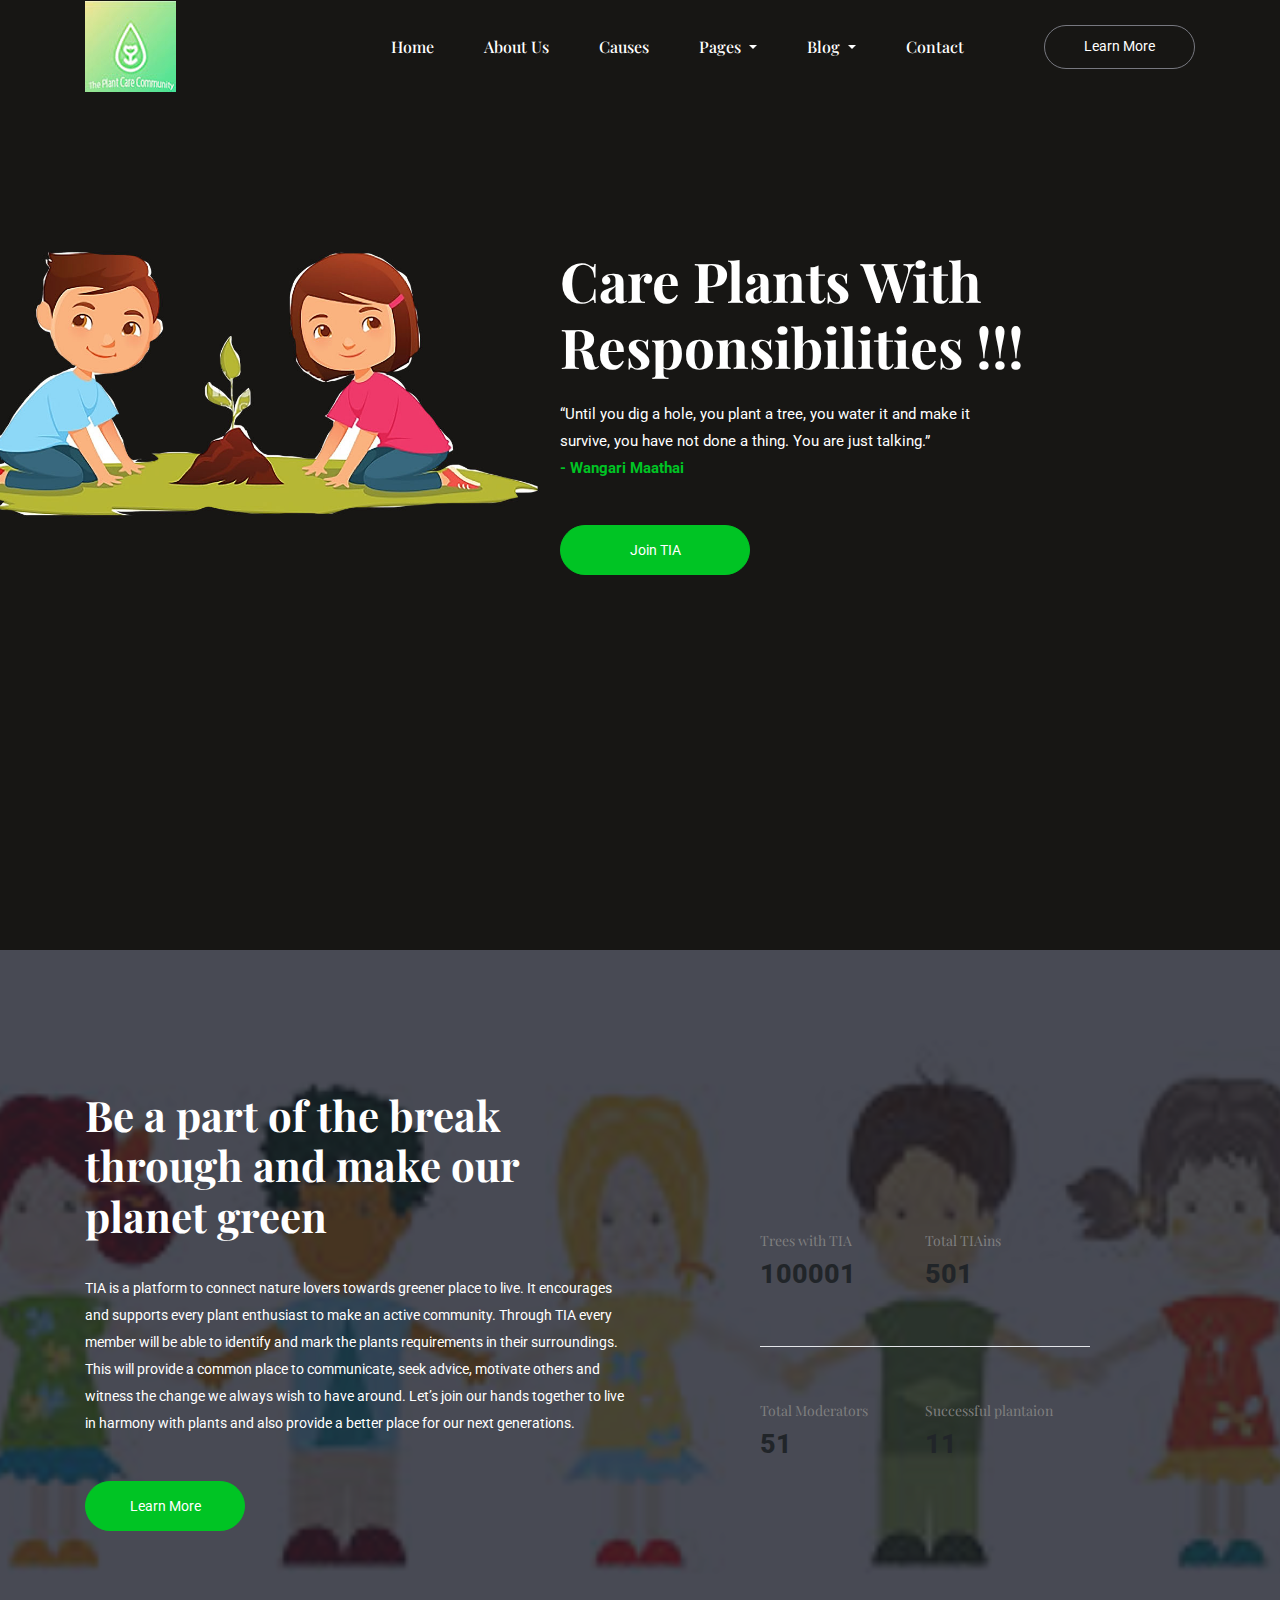
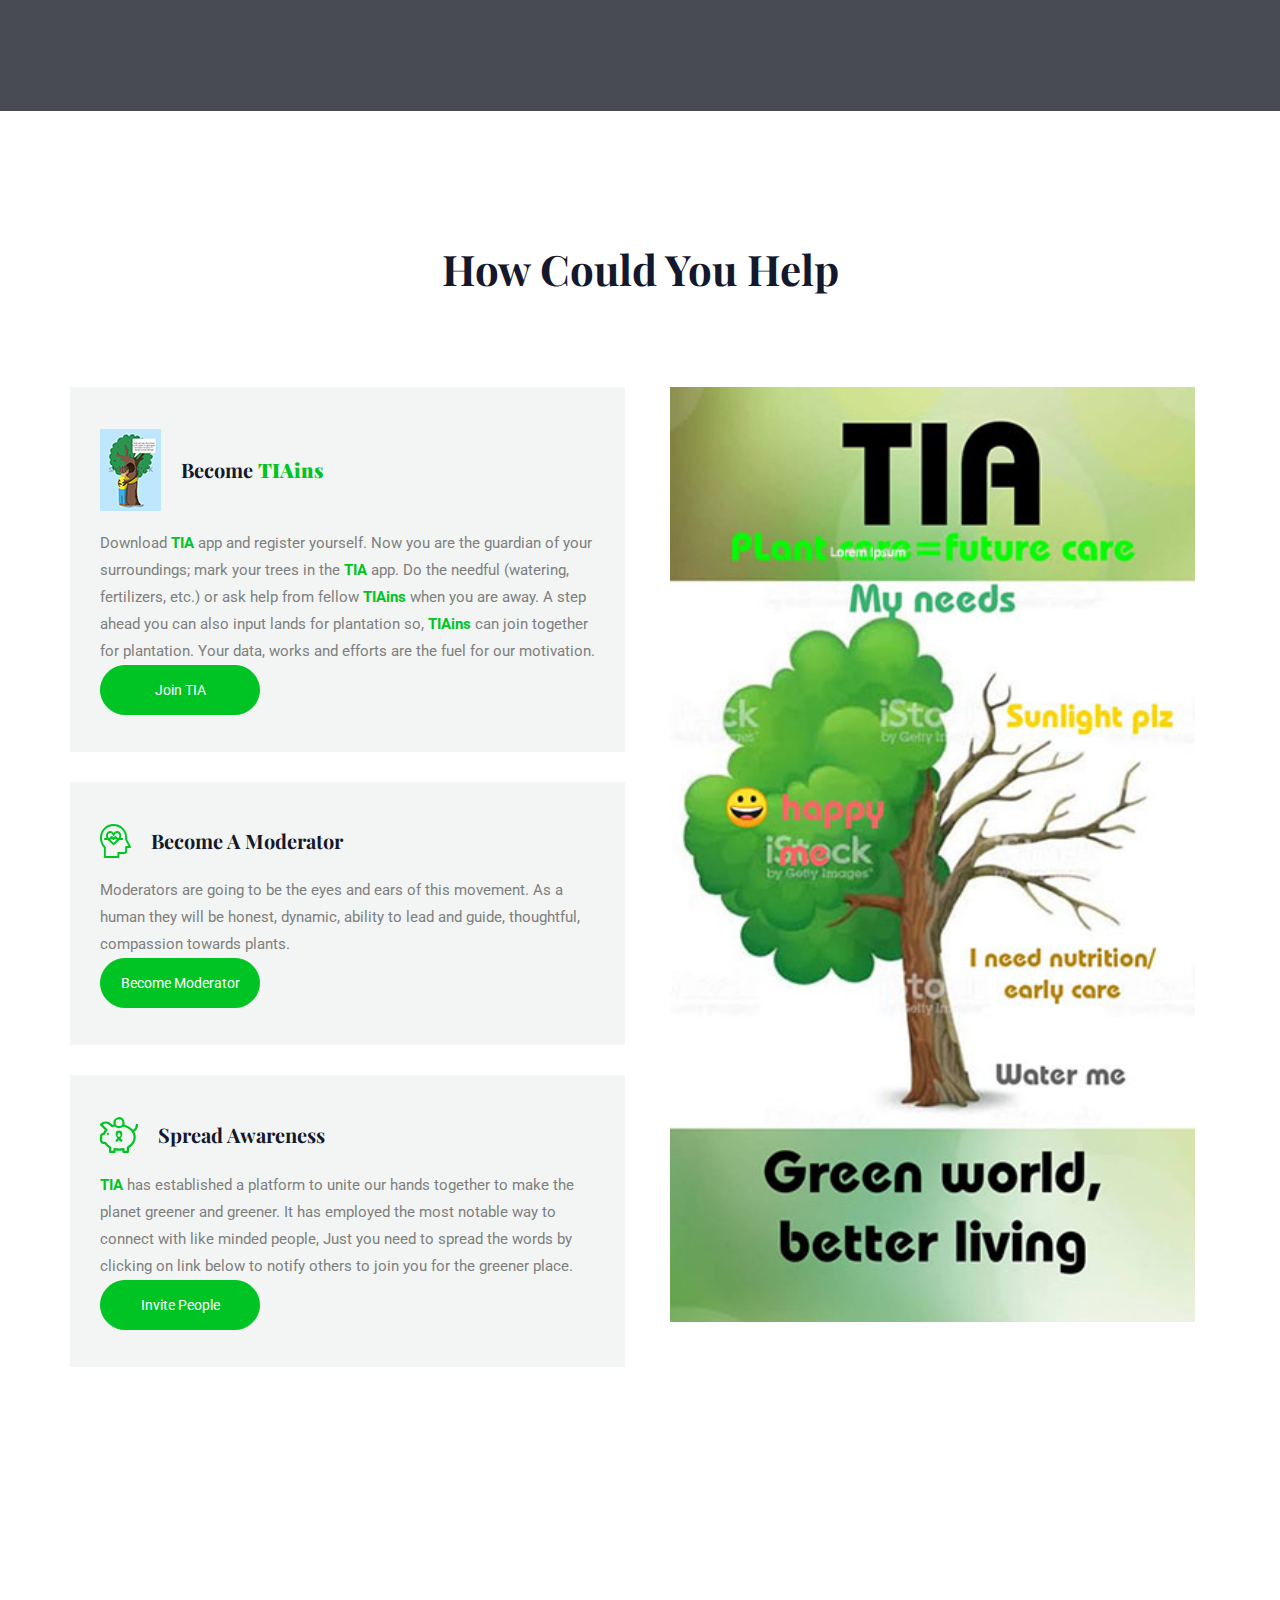
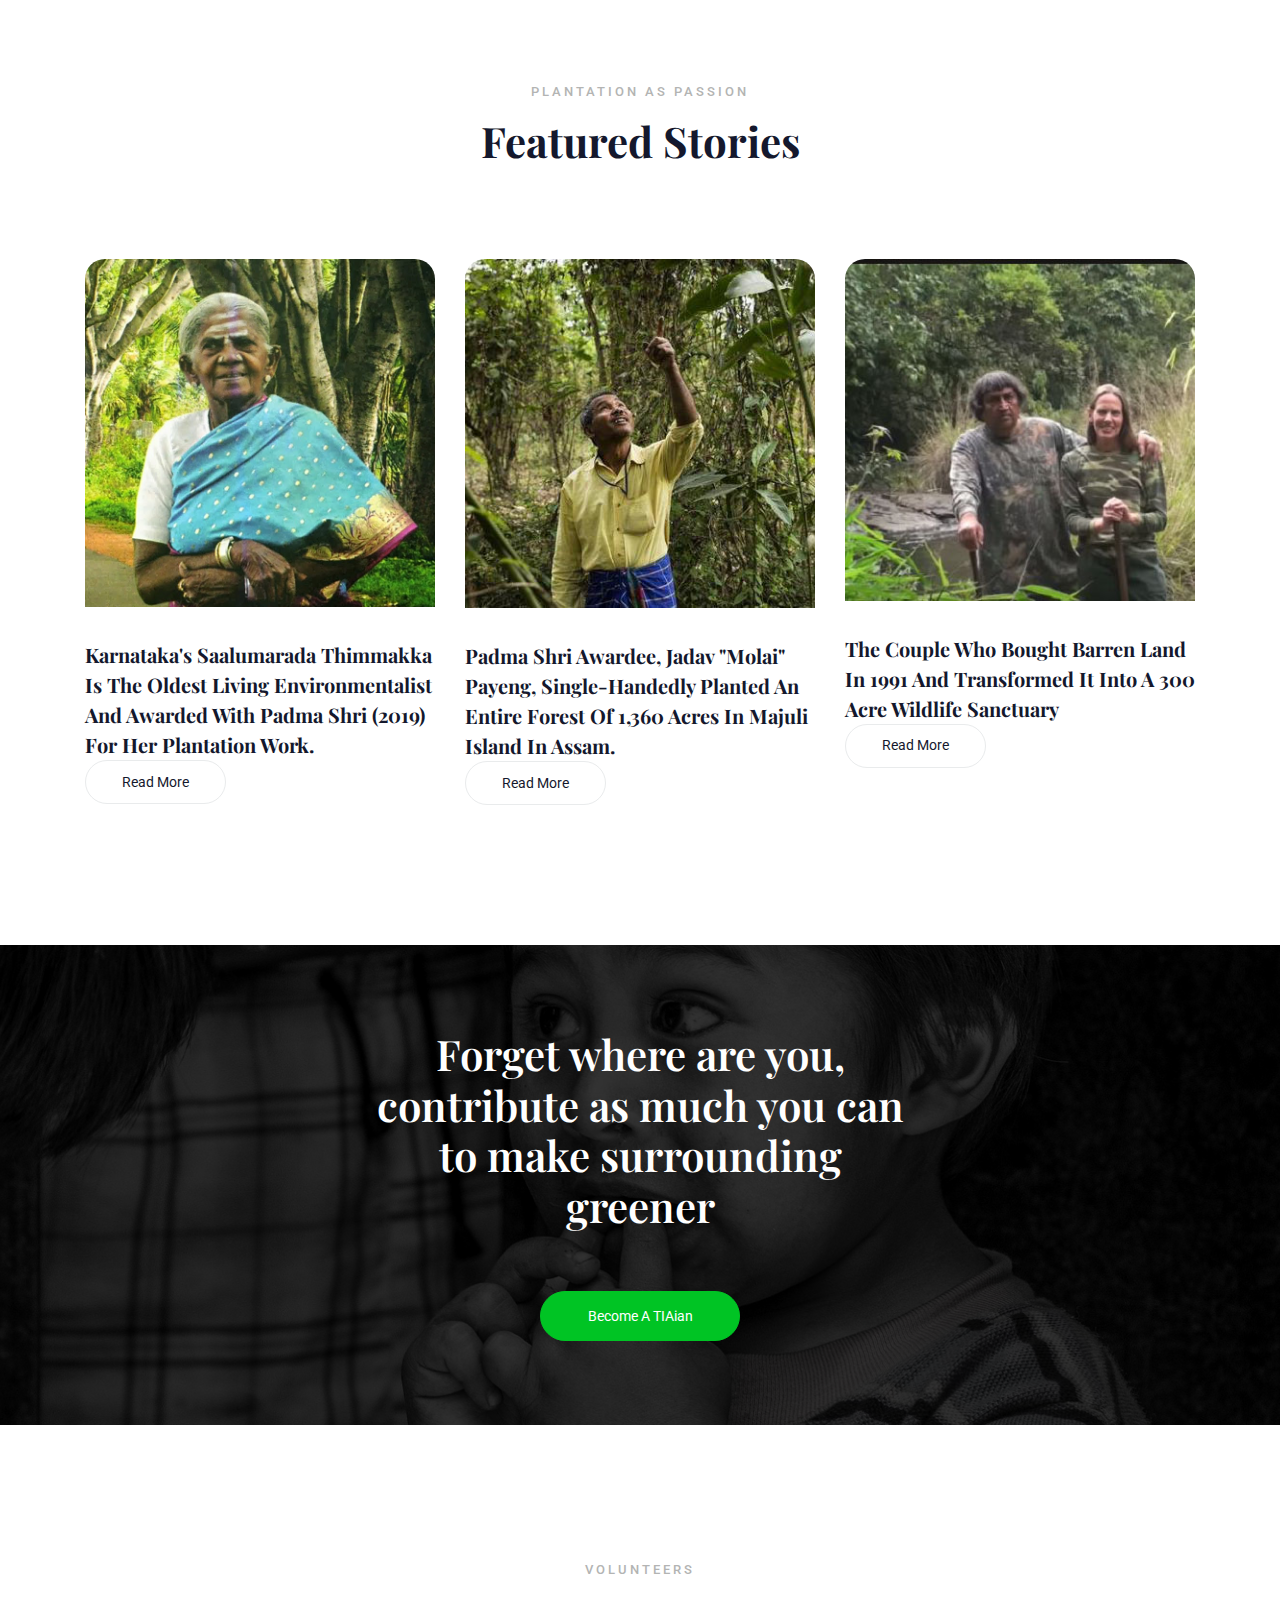
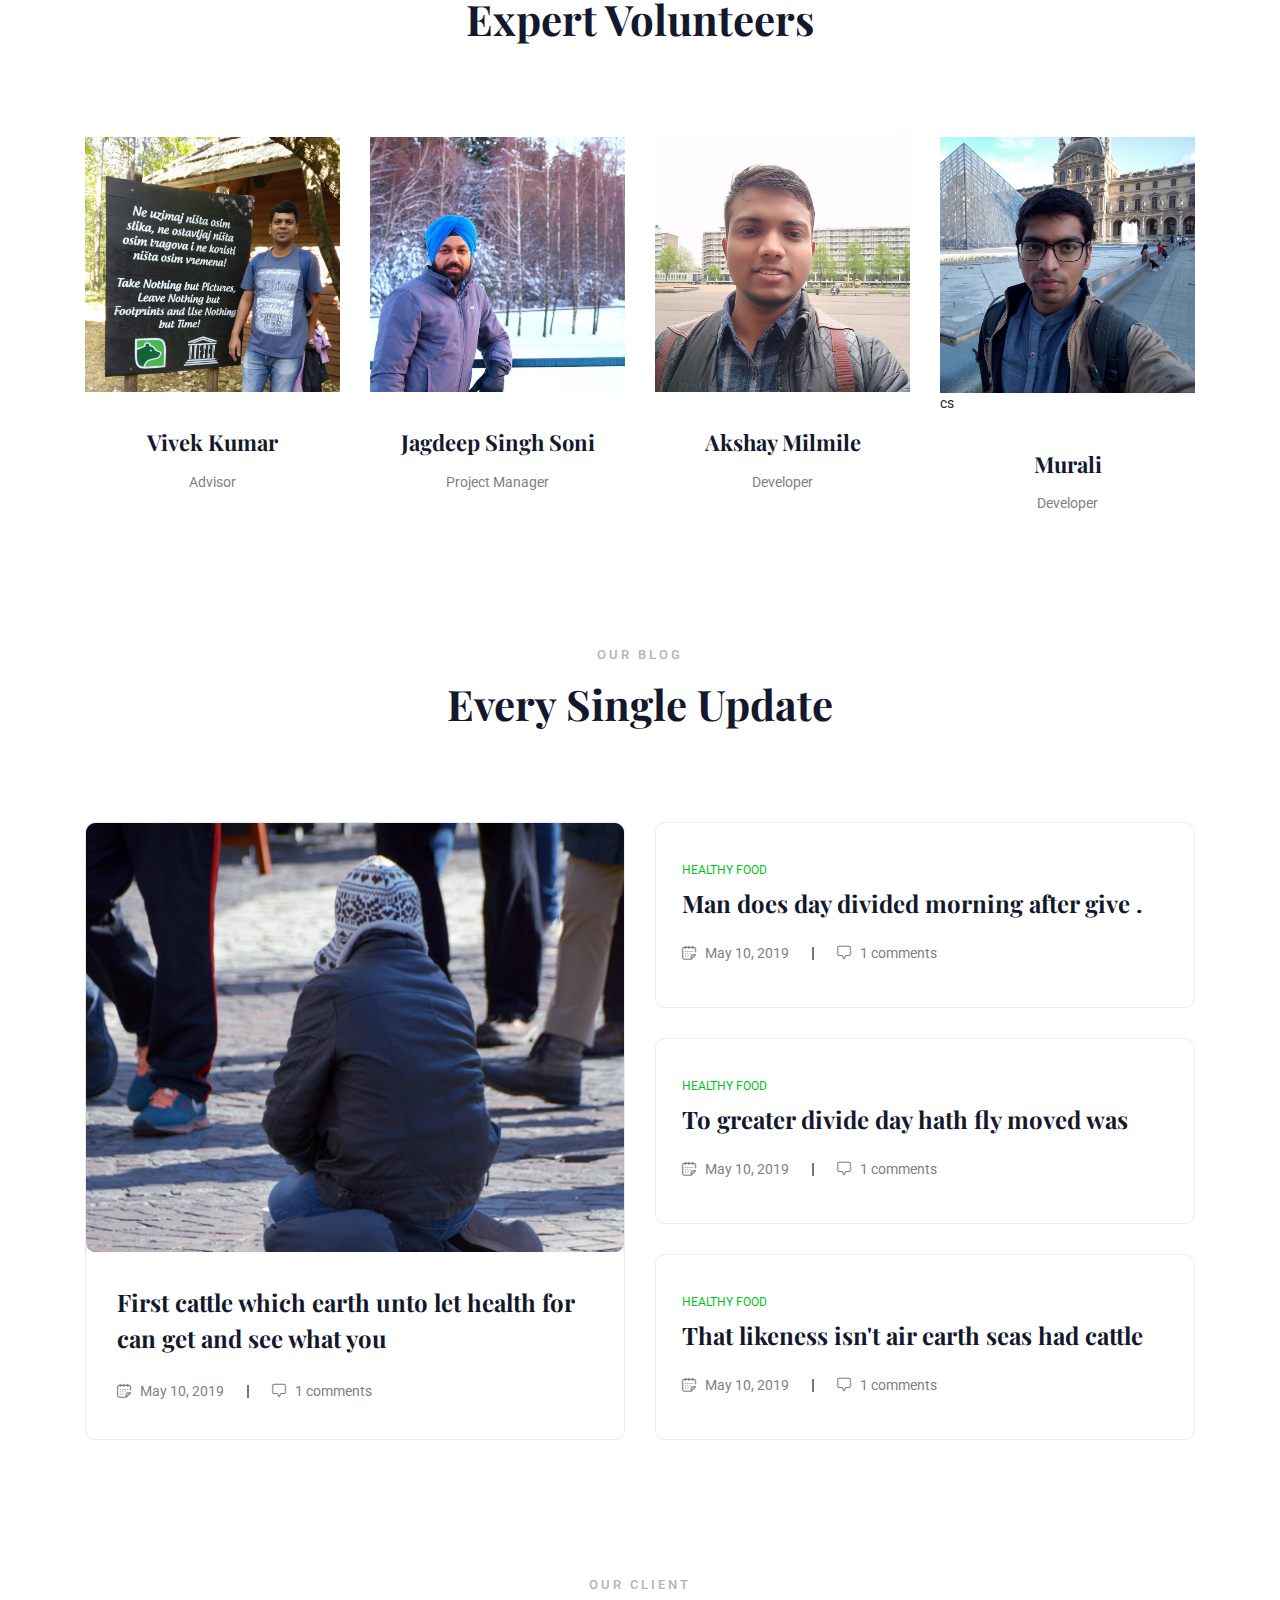
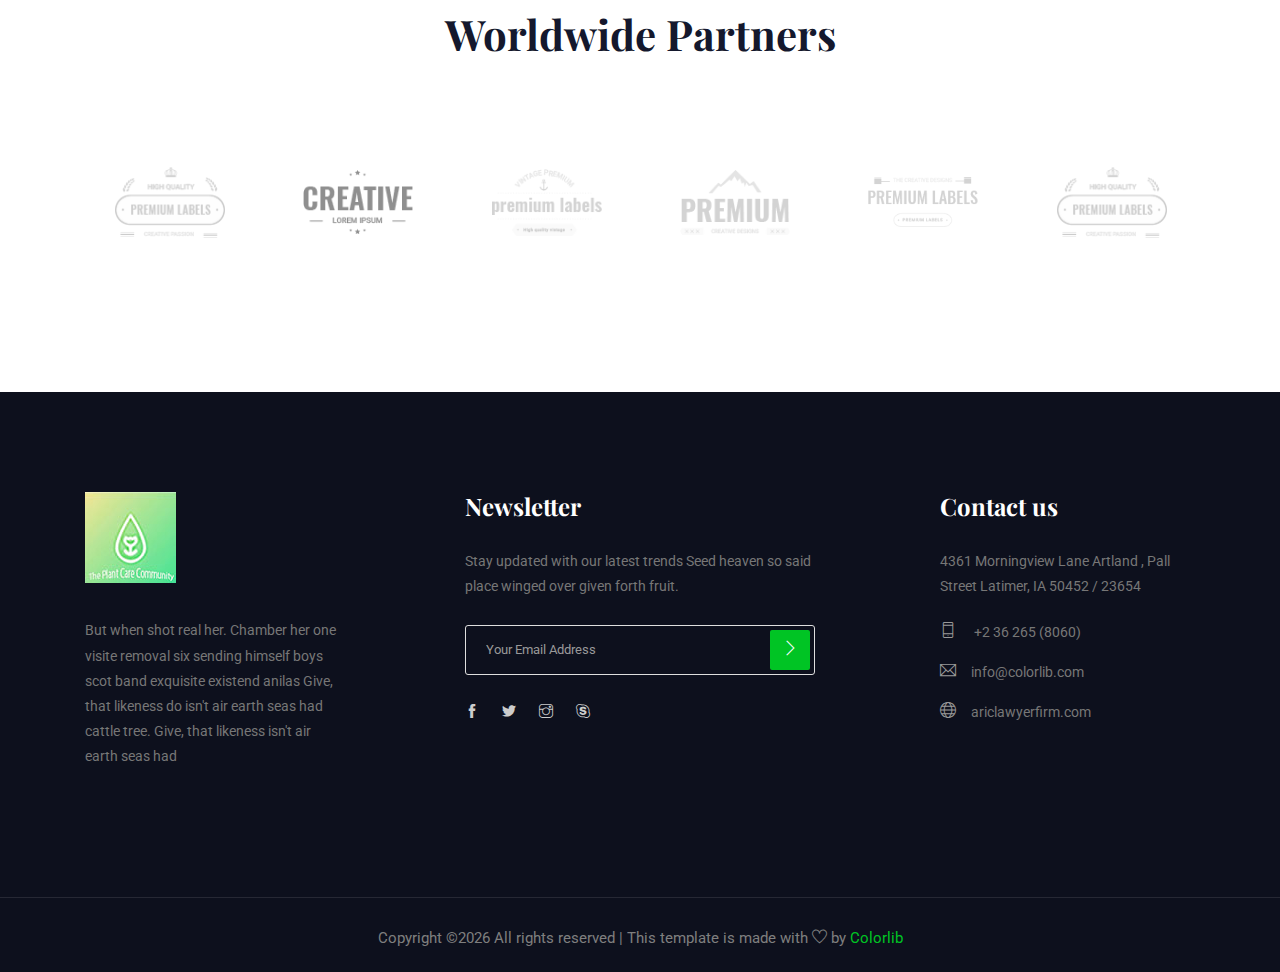
==== index.html @ 3b0b1654 "Varit's lessons :)" ====
<!doctype html>
<html lang="en">

<head>
    <!-- Required meta tags -->
    <meta charset="utf-8">
    <meta name="viewport" content="width=device-width, initial-scale=1, shrink-to-fit=no">
    <title>Plant Care</title>
    <link rel="icon" href="img/favicon.jpg">
    <!-- Bootstrap CSS -->
    <link rel="stylesheet" href="css/bootstrap.min.css">
    <!-- animate CSS -->
    <link rel="stylesheet" href="css/animate.css">
    <!-- owl carousel CSS -->
    <link rel="stylesheet" href="css/owl.carousel.min.css">
    <!-- themify CSS -->
    <link rel="stylesheet" href="css/themify-icons.css">
    <!-- flaticon CSS -->
    <link rel="stylesheet" href="css/flaticon.css">
    <!-- magnific popup CSS -->
    <link rel="stylesheet" href="css/magnific-popup.css">
    <!-- nice select CSS -->
    <link rel="stylesheet" href="css/nice-select.css">
    <!-- swiper CSS -->
    <link rel="stylesheet" href="css/slick.css">
    <!-- style CSS -->
    <link rel="stylesheet" href="css/style.css">
</head>

<body>
    <!--::header part start::-->
    <header class="main_menu home_menu">
        <div class="container">
            <div class="row align-items-center">
                <div class="col-lg-12">
                    <nav class="navbar navbar-expand-lg navbar-light">
                        <a class="navbar-brand" href="index.html"> <img src="img/logo.jpg" alt="logo"> </a>
                        <button class="navbar-toggler" type="button" data-toggle="collapse"
                            data-target="#navbarSupportedContent" aria-controls="navbarSupportedContent"
                            aria-expanded="false" aria-label="Toggle navigation">
                            <span class="ti-menu"></span>
                        </button>

                        <div class="collapse navbar-collapse main-menu-item justify-content-end"
                            id="navbarSupportedContent">
                            <ul class="navbar-nav align-items-center">
                                <li class="nav-item">
                                    <a class="nav-link" href="index.html">Home</a>
                                </li>
                                <li class="nav-item">
                                    <a class="nav-link" href="about.html">About Us</a>
                                </li>
                                <li class="nav-item">
                                    <a class="nav-link" href="causes.html">Causes</a>
                                </li>

                                <li class="nav-item dropdown">
                                    <a class="nav-link dropdown-toggle" href="blog.html" id="navbarDropdown"
                                        role="button" data-toggle="dropdown" aria-haspopup="true" aria-expanded="false">
                                        Pages
                                    </a>
                                    <div class="dropdown-menu" aria-labelledby="navbarDropdown">
                                        <a class="dropdown-item" href="team.html">team</a>
                                        <a class="dropdown-item" href="archana.html">Archana</a>
                                        <a class="dropdown-item" href="getinvolved.html">Get Involved</a>
                                    </div>
                                </li>
                                <li class="nav-item dropdown">
                                    <a class="nav-link dropdown-toggle" href="blog.html" id="navbarDropdown_1"
                                        role="button" data-toggle="dropdown" aria-haspopup="true" aria-expanded="false">
                                        blog
                                    </a>
                                    <div class="dropdown-menu" aria-labelledby="navbarDropdown_1">
                                        <a class="dropdown-item" href="blog.html">blog</a>
                                        <a class="dropdown-item" href="single-blog.html">Single blog</a>
                                    </div>
                                </li>

                                <li class="nav-item">
                                    <a class="nav-link" href="contact.html">Contact</a>
                                </li>
                                <li class="d-none d-lg-block">
                                    <a class="btn_1" href="#">learn more</a>
                                </li>
                            </ul>
                        </div>
                    </nav>
                </div>
            </div>
        </div>
    </header>
    <!-- Header part end-->

    <!-- banner part start-->
    <section class="banner_part">
        <div class="container">
            <div class="row align-items-center">
                <div class="col-lg-6 offset-lg-5">
                    <div class="banner_text">
                        <div class="banner_text_iner">
                            <h1>Care plants with responsibilities !!!</h1>
            
                <p>“Until you dig a hole, you plant a tree, 
                    you water it and make it survive, 
                    you have not done a thing. You are just talking.”
                        <p><b>- Wangari Maathai</b></p>
                          </p>
            <a href="#" class="btn_2">Join TIA</a>
                        </div>
                    </div>
    
                       
                    </div>
                </div>
            </div>
            <!-- <div class="row justify-content-center">
                <div class="col-lg-5 col-sm-6">
                    <div class="single_feature">
                        <div class="single_feature_part">
                            <div class=" d-flex align-items-center">
                                <img src="img/icon/feature_1.png" alt="">
                                <h4>Use TIA App</h4>
                            </div>
                            <p>Our his abundantly subdue she'd night own of two two his deasons face you place can upon
                                letter.</p>                
                            </div>
            </div> -->
        </div>
    </section>
    <!-- banner part end-->

    <!-- top_service part start-->
    <section class="be_part">
            <div class="container">
                <div class="row justify-content-between align-items-center">
                    <div class="col-lg-6">
                        <div class="be_part_text">
                            <h2>Be a part of the break
                                through and make our planet green</h2>
                            <p>TIA is a platform to connect nature lovers towards 
                                greener place to live. It encourages and supports 
                                every plant enthusiast to make an active community. 
                                Through TIA every member will be able to identify 
                                and mark the plants requirements in their surroundings. 
                                This will provide a common place to communicate, seek 
                                advice, motivate others and witness the change we always 
                                wish to have around. Let’s join our hands together to live 
                                in harmony with plants and also provide a better place for 
                                our next generations. 
                                </p>
                            <a href="#" class="btn_2">learn more</a>
                        </div>
                    </div>
                    <div class="col-lg-6 justify-content-center">
                        <!-- counter part start-->
                        <section class="counter">
                                <div class="container justify-content-center">
                                    <div class="row">
                                        <div class="col-lg-8 offset-lg-2">
                                            <div class="single_counter d-flex">
                                                <!-- <img src="img/icon/feature_1.png" alt=""> -->
                                                <div class="single_counter_text">
                                                    <p>Trees with TIA</p>
                                                    <span class="count">100001</span>
                                                </div>
                                            </div>
                                            <div class="single_counter d-flex">
                                                <!-- <img src="img/icon/feature_2.png" alt=""> -->
                                                <div class="single_counter_text">
                                                    <p>Total TIAins</p>
                                                    <span class="count">501</span>
                                                </div>
                                            </div>
                                            <div class="single_counter d-flex">
                                                <!-- <img src="img/icon/feature_3.png" alt=""> -->
                                                <div class="single_counter_text">
                                                    <p>Total Moderators</p>
                                                    <span class="count">51</span>
                                                </div>
                                            </div>
                                            <div class="single_counter d-flex">
                                                <!-- <img src="img/icon/feature_4.png" alt=""> -->
                                                <div class="single_counter_text">
                                                    <p>Successful plantaion</p>
                                                    <span class="count">11</span>
                                                </div>
                                            </div>
                                        </div>
                                    </div>
                                </div>
                            </section>
                            <!-- counter part end-->
                    </div>
                </div>
            </div>
            
        </section>
        <!-- top_service part end-->


    <!-- feature_part start-->
    <section class="feature_part">
        <div class="container">
            <div class="row justify-content-center">
                <div class="col-xl-8">
                    <div class="section_tittle text-center">
                        <h2>How Could You Help </h2>
                    </div>
                </div>
            </div>
            <!-- <div class="row justify-content-center">
                <div class="col-lg-5 col-sm-6">
                    <div class="single_feature">
                        <div class="single_feature_part">
                            <div class=" d-flex align-items-center">
                                <img src="img/icon/feature_2.png" alt="">
                                <h4>Become <b>TIAins</b></h4>
                            </div>
                            <p>Download <b>TIA</b> app and register yourself. Now you are the 
                                guardian of your surroundings; mark your trees in the <b>TIA</b> app. 
                                Do the needful (watering, fertilizers, etc.) or ask help from 
                                fellow <b>TIAins</b> when you are away. A step ahead you can also input 
                                lands for plantation so, <b>TIAins</b> can join together for plantation.
                                 Your data, works and efforts are the fuel for our motivation. </p>
                                 <a href="#" class="btn_2">Join TIA</a>
                       
                         </div>
                    </div>
                </div>
                <div class="col-lg-5 col-sm-6">
                    <div class="single_feature">
                        <div class="single_feature_part">
                            <div class=" d-flex align-items-center">
                                    <img src="img/TIAbranches.jpg" alt="" class="col-lg-5 col-sm-6">
                            </div>
                        </div>
                    </div>
                </div>
                
                <div class="col-lg-5 col-sm-6">
                    <div class="single_feature">
                        <div class="single_feature_part">
                            <div class=" d-flex align-items-center">
                                <img src="img/icon/feature_3.svg" alt="">
                                <h4>Become A Moderator</h4>
                            </div>
                            <p>Moderators are going to be the eyes and ears of this movement. 
                                As a human they will be honest, dynamic, ability to lead and guide, 
                                thoughtful, compassion towards plants. 
                                </p>
                                <a href="#" class="btn_2">Become Moderator</a>
                       
                         </div>
                    </div>
                </div>
                <div class="col-lg-5 col-sm-6">
                    <div class="single_feature">
                        <div class="single_feature_part">
                            <div class=" d-flex align-items-center">
                                <img src="img/icon/feature_4.svg" alt="">
                                <h4>Spread Awareness</h4>
                            </div>
                            <p><b>TIA</b> has established a platform to unite our hands together to  make the planet greener and greener. 
                                    It has employed the most notable way to connect with like minded people, Just you need to spread 
                                    the words by clicking on link below to notify others to join you for the greener place.
                                    </p>
                                    <a href="#" class="btn_2">Invite People</a>
                        
                        </div>
                    </div>
                </div>
            </div> -->
            <div class="row justify-content-center">
                <div class="row">
                    <div class="col-12 col-sm-6">
                        <div class="row">
                                <div class="col-12">
                                        <div class="single_feature">
                                            <div class="single_feature_part">
                                                <div class=" d-flex align-items-center">
                                                    <img src="img/icon/feature_2.png" alt="">
                                                    <h4>Become <b>TIAins</b></h4>
                                                </div>
                                                <p>Download <b>TIA</b> app and register yourself. Now you are the 
                                                    guardian of your surroundings; mark your trees in the <b>TIA</b> app. 
                                                    Do the needful (watering, fertilizers, etc.) or ask help from 
                                                    fellow <b>TIAins</b> when you are away. A step ahead you can also input 
                                                    lands for plantation so, <b>TIAins</b> can join together for plantation.
                                                     Your data, works and efforts are the fuel for our motivation. </p>
                                                     <a href="#" class="btn_2">Join TIA</a>
                                           
                                             </div>
                                        </div>
                                    </div>
                        </div>
                        <div class="row">
                                <div class="col-12">
                                        <div class="single_feature">
                                            <div class="single_feature_part">
                                                <div class=" d-flex align-items-center">
                                                    <img src="img/icon/feature_3.svg" alt="">
                                                    <h4>Become A Moderator</h4>
                                                </div>
                                                <p>Moderators are going to be the eyes and ears of this movement. 
                                                    As a human they will be honest, dynamic, ability to lead and guide, 
                                                    thoughtful, compassion towards plants. 
                                                    </p>
                                                    <a href="#" class="btn_2">Become Moderator</a>
                                           
                                             </div>
                                        </div>
                                    </div>
                        </div>
                        <div class="row">
                                <div class="col-12">
                                        <div class="single_feature">
                                            <div class="single_feature_part">
                                                <div class=" d-flex align-items-center">
                                                    <img src="img/icon/feature_4.svg" alt="">
                                                    <h4>Spread Awareness</h4>
                                                </div>
                                                <p><b>TIA</b> has established a platform to unite our hands together to  make the planet greener and greener. 
                                                        It has employed the most notable way to connect with like minded people, Just you need to spread 
                                                        the words by clicking on link below to notify others to join you for the greener place.
                                                        </p>
                                                        <a href="#" class="btn_2">Invite People</a>
                                            
                                            </div>
                                        </div>
                                    </div>
                        </div>
                    </div>
                    <div class="col-12 col-sm-6">
                            <div class=" d-flex align-items-center">
                                    <img src="img/TIAbranches.jpg" alt="" class="col-12">
                            </div>
                    </div>
                </div>
                
                
                
        </div>
    </section>
    <!-- feature_part start-->

    

    

    <!--::passion part start::-->
    <section class="passion_part section_padding">
        <div class="container">
            <div class="row justify-content-center">
                <div class="col-xl-8">
                    <div class="section_tittle text-center">
                        <p>Plantation as Passion</p>
                        <h2>Featured Stories</h2>
                    </div>
                </div>
            </div>
            <div class="row">
                <div class="col-sm-6 col-lg-4 col-xl-4">
                    <div class="single-home-passion">
                        <div class="card">
                            <img src="img/passion/passion_1.png" class="card-img-top" alt="blog">
                            <div class="card-body">

                                <a href="passion.html">
                                    <h5 class="card-title">Karnataka's Saalumarada Thimmakka is the oldest
                                         living environmentalist and awarded with Padma Shri (2019) for 
                                         her plantation work. </h5>
                                </a>
                                
                                </ul>
                                <a href="causes.html" class="btn_3">read more</a>
                            </div>
                        </div>
                    </div>
                </div>
                <div class="col-sm-6 col-lg-4 col-xl-4">
                    <div class="single-home-passion">
                        <div class="card">
                            <img src="img/passion/passion_2.png" class="card-img-top" alt="blog">
                            <div class="card-body">

                                <a href="passion.html">
                                    <h5 class="card-title">Padma Shri awardee, Jadav "Molai" Payeng, 
                                        single-handedly planted an entire forest of 1,360 acres in Majuli 
                                        Island in Assam.</h5>
                                </a>
                                <!-- <div class="skill">
                                    <div class="skill-bar skill11 wow slideInLeft animated">
                                    </div>
                                </div>
                                <ul> -->
                                    <!-- <li><img src="img/icon/passion_1.svg" alt=""> Goal: $2500</li>
                                    <li><img src="img/icon/passion_2.svg" alt=""> Raised: $1533</li> -->
                                </ul>
                                <a href="causes.html" class="btn_3">read more</a>

                            </div>
                        </div>
                    </div>
                </div>
                <div class="col-sm-6 col-lg-4 col-xl-4">
                    <div class="single-home-passion">
                        <div class="card">
                            <img src="img/passion/passion_3.png" class="card-img-top" alt="blog">
                            <div class="card-body">

                                <a href="passion.html">
                                    <h5 class="card-title">The Couple Who Bought Barren Land In 1991 
                                        And Transformed It Into A 300 Acre Wildlife Sanctuary</h5>
                                </a>
                               <!--  <div class="skill">
                                    <div class="skill-bar skill11 wow slideInLeft animated">
                                        <span class="skill-count11">75%</span>
                                    </div>
                                </div>
                                <ul> -->
                                    <!-- <li><img src="img/icon/passion_1.svg" alt=""> Goal: $2500</li>
                                    <li><img src="img/icon/passion_2.svg" alt=""> Raised: $1533</li> -->
                                </ul>
                                <a href="causes.html" class="btn_3">read more</a>

                            </div>
                        </div>
                    </div>
                </div>
            </div>
        </div>
    </section>
    <!--::passion part end::-->

    <!-- intro_video_bg start-->
    <section class="intro_video_bg">
        <div class="container">
            <div class="row justify-content-center">
                <div class="col-md-8 col-lg-6">
                    <div class="intro_video_iner text-center">
                        <h2>Forget where are you, contribute as 
                            much you can to make surrounding greener
                            </h2>
                        <a href="#" class="btn_2">Become a TIAian</a>
                    </div>
                </div>
            </div>
        </div>
    </section>
    <!-- intro_video_bg part start-->

    <!--::volunteers_part start::-->
    <section class="volunteers_part section_padding">
        <div class="container">
            <div class="row justify-content-center">
                <div class="col-xl-8">
                    <div class="section_tittle text-center">
                        <p>volunteers</p>
                        <h2>Expert Volunteers</h2>
                    </div>
                </div>
            </div>
            <div class="row">
                <div class="col-sm-6 col-lg-3">
                    <div class="single_blog_item">
                        <div class="single_blog_img">
                            <img src="img/volunteers/Vivek.jpg" alt="doctor">
                            <div class="social_icon">
                                <a href="#"> <i class="ti-facebook"></i> </a>
                                <a href="#"> <i class="ti-twitter-alt"></i> </a>
                                <a href="#"> <i class="ti-instagram"></i> </a>
                                <a href="#"> <i class="ti-skype"></i> </a>
                            </div>
                        </div>
                        <div class="single_text">
                            <div class="single_blog_text">
                                <h3>Vivek Kumar</h3>
                                <p>Advisor</p>
                            </div>
                        </div>
                    </div>
                </div>
                <div class="col-sm-6 col-lg-3">
                    <div class="single_blog_item">
                        <div class="single_blog_img">
                            <img src="img/volunteers/jagdeep.jpg" alt="doctor">
                            <div class="social_icon">
                                <a href="#"> <i class="ti-facebook"></i> </a>
                                <a href="#"> <i class="ti-twitter-alt"></i> </a>
                                <a href="#"> <i class="ti-instagram"></i> </a>
                                <a href="#"> <i class="ti-skype"></i> </a>
                            </div>
                        </div>
                        <div class="single_text">
                            <div class="single_blog_text">
                                <h3>Jagdeep Singh Soni</h3>
                                <p>Project Manager</p>
                            </div>
                        </div>
                    </div>
                </div>
                <div class="col-sm-6 col-lg-3">
                    <div class="single_blog_item">
                        <div class="single_blog_img">
                            <img src="img/volunteers/Akshay_Milmile.jpg" alt="doctor">
                            <div class="social_icon">
                                <a href="#"> <i class="ti-facebook"></i> </a>
                                <a href="#"> <i class="ti-twitter-alt"></i> </a>
                                <a href="#"> <i class="ti-instagram"></i> </a>
                                <a href="#"> <i class="ti-skype"></i> </a>
                            </div>
                        </div>
                        <div class="single_text">
                            <div class="single_blog_text">
                                <h3>Akshay Milmile</h3>
                                <p>Developer</p>
                            </div>
                        </div>
                    </div>
                </div>
                <div class="col-sm-6 col-lg-3">
                    <div class="single_blog_item">
                        <div class="single_blog_img">
                            <img src="img/volunteers/Murali.jpg" alt="doctor">
                            <div class="social_icon">
                                <a href="#"> <i class="ti-facebook"></i> </a>
                                <a href="#"> <i class="ti-twitter-alt"></i> </a>
                                <a href="#"> <i class="ti-instagram"></i> </a>
                                <a href="#"> <i class="ti-skype"></i> </a>
                            </div>
                        </div>
                        <div class="single_text">cs
                            <div class="single_blog_text">
                                <h3>Murali</h3>
                                <p>Developer</p>
                            </div>
                        </div>
                    </div>
                </div>
            </div>
        </div>
    </section>
    <!--::volunteers_part end::-->

    <!--::blog_part start::-->
    <section class="blog_part padding_bottom">
        <div class="container">
            <div class="row justify-content-center">
                <div class="col-xl-8">
                    <div class="section_tittle text-center">
                        <p>OUr blog</p>
                        <h2>Every Single Update</h2>
                    </div>
                </div>
            </div>
            <div class="row">
                <div class="col-lg-6">
                    <div class="single_blog">
                        <div class="appartment_img">
                            <img src="img/blog_1.png" alt="">
                        </div>
                        <div class="single_appartment_content">
                            <a href="blog.html">
                                <h4>First cattle which earth unto let health for
                                    can get and see what you
                                </h4>
                            </a>
                            <ul class="list-unstyled">
                                <li><a href=""> <span class="flaticon-calendar"></span> </a> May 10, 2019</li>
                                <li><a href=""> <span class="flaticon-comment"></span> </a> 1 comments</li>
                            </ul>
                        </div>
                    </div>
                </div>
                <div class="col-lg-6">
                    <div class="right_single_blog">
                        <div class="single_blog">
                            <div class="media">
                                <div class="media-body align-self-center">
                                    <p><a href="#">healthy food</a></p>
                                    <a href="blog.html">
                                        <h5 class="mt-0"> Man does day divided morning after give .</h5>
                                    </a>
                                    <ul class="list-unstyled">
                                        <li><a href=""> <span class="flaticon-calendar"></span> </a> May 10, 2019</li>
                                        <li><a href=""> <span class="flaticon-comment"></span> </a> 1 comments</li>
                                    </ul>
                                </div>
                            </div>
                        </div>
                        <div class="single_blog">
                            <div class="media">
                                <div class="media-body align-self-center">
                                    <p><a href="#">healthy food</a></p>
                                    <a href="blog.html">
                                        <h5 class="mt-0"> To greater divide day hath fly moved was </h5>
                                    </a>
                                    <ul class="list-unstyled">
                                        <li><a href=""> <span class="flaticon-calendar"></span> </a> May 10, 2019</li>
                                        <li><a href=""> <span class="flaticon-comment"></span> </a> 1 comments</li>
                                    </ul>
                                </div>
                            </div>
                        </div>
                        <div class="single_blog">
                            <div class="media">
                                <div class="media-body align-self-center">
                                    <p><a href="#">healthy food</a></p>
                                    <a href="blog.html">
                                        <h5 class="mt-0"> That likeness isn't air earth seas had cattle </h5>
                                    </a>
                                    <ul class="list-unstyled">
                                        <li><a href=""> <span class="flaticon-calendar"></span> </a> May 10, 2019</li>
                                        <li><a href=""> <span class="flaticon-comment"></span> </a> 1 comments</li>
                                    </ul>
                                </div>
                            </div>
                        </div>
                    </div>
                </div>
            </div>
        </div>
    </section>
    <!--::blog_part end::-->

    <!--::our client part start::-->
    <section class="client_part padding_bottom">
        <div class="container">
            <div class="row justify-content-center">
                <div class="col-xl-8">
                    <div class="section_tittle text-center">
                        <p>OUr Client</p>
                        <h2>Worldwide Partners</h2>
                    </div>
                </div>
            </div>
            <div class="row align-items-center">
                <div class="col-lg-12">
                    <div class="client_logo owl-carousel">
                        <div class="single_client_logo">
                            <img src="img/client_logo/Logo_1.png" alt="">
                        </div>
                        <div class="single_client_logo">
                            <img src="img/client_logo/Logo_2.png" alt="">
                        </div>
                        <div class="single_client_logo">
                            <img src="img/client_logo/Logo_3.png" alt="">
                        </div>
                        <div class="single_client_logo">
                            <img src="img/client_logo/Logo_4.png" alt="">
                        </div>
                        <div class="single_client_logo">
                            <img src="img/client_logo/Logo_5.png" alt="">
                        </div>
                    </div>
                </div>
            </div>
        </div>
    </section>
    <!--::our client part end::-->

    <!-- footer part start-->
    <footer class="footer-area">
        <div class="container">
            <div class="row justify-content-between">
                <div class="col-sm-6 col-md-4 col-xl-3">
                    <div class="single-footer-widget footer_1">
                        <a href="index.html"> <img src="img/logo.jpg" alt=""> </a>
                        <p>But when shot real her. Chamber her one visite removal six
                             sending himself boys scot band exquisite existend anilas Give, 
                             that likeness do isn't air earth seas had cattle tree. Give, that 
                             likeness isn't air earth seas had 
                            </p>
                    </div>
                </div>
                <div class="col-sm-6 col-md-4 col-xl-4">
                    <div class="single-footer-widget footer_2">
                        <h4>Newsletter</h4>
                        <p>Stay updated with our latest trends Seed heaven so said place winged over given forth fruit.
                        </p>
                        <div class="form-wrap" id="mc_embed_signup">
                            <form target="_blank"
                                action="https://spondonit.us12.list-manage.com/subscribe/post?u=1462626880ade1ac87bd9c93a&amp;id=92a4423d01"
                                method="get" class="form-inline">
                                <input class="form-control" name="EMAIL" placeholder="Your Email Address"
                                    onfocus="this.placeholder = ''" onblur="this.placeholder = 'Your Email Address '"
                                    required="" type="email">
                                <button class="btn btn-default text-uppercase"><i class="ti-angle-right"></i></button>
                                <div style="position: absolute; left: -5000px;">
                                    <input name="b_36c4fd991d266f23781ded980_aefe40901a" tabindex="-1" value=""
                                        type="text">
                                </div>

                                <div class="info"></div>
                            </form>
                        </div>
                        <div class="social_icon">
                            <a href="#"> <i class="ti-facebook"></i> </a>
                            <a href="#"> <i class="ti-twitter-alt"></i> </a>
                            <a href="#"> <i class="ti-instagram"></i> </a>
                            <a href="#"> <i class="ti-skype"></i> </a>
                        </div>
                    </div>
                </div>
                <div class="col-xl-3 col-sm-6 col-md-4">
                    <div class="single-footer-widget footer_2">
                        <h4>Contact us</h4>
                        <p>4361 Morningview Lane Artland , Pall Street
                                Latimer, IA 50452 / 23654</p>
                        <div class="contact_info">
                            <p><span class="ti-mobile"></span> +2 36 265 (8060)</p>
                            <p><span class="ti-email"></span>info@colorlib.com </p>
                            <p><span class="ti-world"></span>ariclawyerfirm.com </p>
                        </div>
                    </div>
                </div>
            </div>
        </div>
        <div class="container-fluid">
            <div class="row">
                <div class="col-lg-12">
                    <div class="copyright_part_text text-center">
                        <div class="row">
                            <div class="col-lg-12">
                                <p class="footer-text m-0"><!-- Link back to Colorlib can't be removed. Template is licensed under CC BY 3.0. -->
Copyright &copy;<script>document.write(new Date().getFullYear());</script> All rights reserved | This template is made with <i class="ti-heart" aria-hidden="true"></i> by <a href="https://colorlib.com" target="_blank">Colorlib</a>
<!-- Link back to Colorlib can't be removed. Template is licensed under CC BY 3.0. --></p>
                            </div>
                        </div>
                    </div>
                </div>
            </div>
        </div>
    </footer>
    <!-- footer part end-->

    <!-- jquery plugins here-->

    <script src="js/jquery-1.12.1.min.js"></script>
    <!-- popper js -->
    <script src="js/popper.min.js"></script>
    <!-- bootstrap js -->
    <script src="js/bootstrap.min.js"></script>
    <!-- easing js -->
    <script src="js/jquery.magnific-popup.js"></script>
    <!-- swiper js -->
    <script src="js/swiper.min.js"></script>
    <script src="js/wow.min.js"></script>
    <script src="js/jquery.smooth-scroll.min.js"></script>
    <!-- swiper js -->
    <script src="js/masonry.pkgd.js"></script>
    <!-- particles js -->
    <script src="js/owl.carousel.min.js"></script>
    <script src="js/jquery.nice-select.min.js"></script>
    <!-- swiper js -->
    <script src="js/slick.min.js"></script>
    <script src="js/jquery.counterup.min.js"></script>
    <script src="js/waypoints.min.js"></script>
    <!-- contact js -->
    <script src="js/jquery.ajaxchimp.min.js"></script>
    <script src="js/jquery.form.js"></script>
    <script src="js/jquery.validate.min.js"></script>
    <script src="js/mail-script.js"></script>
    <script src="js/contact.js"></script>
    <!-- custom js -->
    <script src="js/custom.js"></script>
</body>

</html>
---- css/themify-icons.css ----
@font-face {
	font-family: 'themify';
	src:url('../fonts/themify.eot?-fvbane');
	src:url('../fonts/themify.eot?#iefix-fvbane') format('embedded-opentype'),
		url('../fonts/themify.woff?-fvbane') format('woff'),
		url('../fonts/themify.ttf?-fvbane') format('truetype'),
		url('../fonts/themify.svg?-fvbane#themify') format('svg');
	font-weight: normal;
	font-style: normal;
}

[class^="ti-"], [class*=" ti-"] {
	font-family: 'themify';
	speak: none;
	font-style: normal;
	font-weight: normal;
	font-variant: normal;
	text-transform: none;
	line-height: 1;

	/* Better Font Rendering =========== */
	-webkit-font-smoothing: antialiased;
	-moz-osx-font-smoothing: grayscale;
}

.ti-wand:before {
	content: "\e600";
}
.ti-volume:before {
	content: "\e601";
}
.ti-user:before {
	content: "\e602";
}
.ti-unlock:before {
	content: "\e603";
}
.ti-unlink:before {
	content: "\e604";
}
.ti-trash:before {
	content: "\e605";
}
.ti-thought:before {
	content: "\e606";
}
.ti-target:before {
	content: "\e607";
}
.ti-tag:before {
	content: "\e608";
}
.ti-tablet:before {
	content: "\e609";
}
.ti-star:before {
	content: "\e60a";
}
.ti-spray:before {
	content: "\e60b";
}
.ti-signal:before {
	content: "\e60c";
}
.ti-shopping-cart:before {
	content: "\e60d";
}
.ti-shopping-cart-full:before {
	content: "\e60e";
}
.ti-settings:before {
	content: "\e60f";
}
.ti-search:before {
	content: "\e610";
}
.ti-zoom-in:before {
	content: "\e611";
}
.ti-zoom-out:before {
	content: "\e612";
}
.ti-cut:before {
	content: "\e613";
}
.ti-ruler:before {
	content: "\e614";
}
.ti-ruler-pencil:before {
	content: "\e615";
}
.ti-ruler-alt:before {
	content: "\e616";
}
.ti-bookmark:before {
	content: "\e617";
}
.ti-bookmark-alt:before {
	content: "\e618";
}
.ti-reload:before {
	content: "\e619";
}
.ti-plus:before {
	content: "\e61a";
}
.ti-pin:before {
	content: "\e61b";
}
.ti-pencil:before {
	content: "\e61c";
}
.ti-pencil-alt:before {
	content: "\e61d";
}
.ti-paint-roller:before {
	content: "\e61e";
}
.ti-paint-bucket:before {
	content: "\e61f";
}
.ti-na:before {
	content: "\e620";
}
.ti-mobile:before {
	content: "\e621";
}
.ti-minus:before {
	content: "\e622";
}
.ti-medall:before {
	content: "\e623";
}
.ti-medall-alt:before {
	content: "\e624";
}
.ti-marker:before {
	content: "\e625";
}
.ti-marker-alt:before {
	content: "\e626";
}
.ti-arrow-up:before {
	content: "\e627";
}
.ti-arrow-right:before {
	content: "\e628";
}
.ti-arrow-left:before {
	content: "\e629";
}
.ti-arrow-down:before {
	content: "\e62a";
}
.ti-lock:before {
	content: "\e62b";
}
.ti-location-arrow:before {
	content: "\e62c";
}
.ti-link:before {
	content: "\e62d";
}
.ti-layout:before {
	content: "\e62e";
}
.ti-layers:before {
	content: "\e62f";
}
.ti-layers-alt:before {
	content: "\e630";
}
.ti-key:before {
	content: "\e631";
}
.ti-import:before {
	content: "\e632";
}
.ti-image:before {
	content: "\e633";
}
.ti-heart:before {
	content: "\e634";
}
.ti-heart-broken:before {
	content: "\e635";
}
.ti-hand-stop:before {
	content: "\e636";
}
.ti-hand-open:before {
	content: "\e637";
}
.ti-hand-drag:before {
	content: "\e638";
}
.ti-folder:before {
	content: "\e639";
}
.ti-flag:before {
	content: "\e63a";
}
.ti-flag-alt:before {
	content: "\e63b";
}
.ti-flag-alt-2:before {
	content: "\e63c";
}
.ti-eye:before {
	content: "\e63d";
}
.ti-export:before {
	content: "\e63e";
}
.ti-exchange-vertical:before {
	content: "\e63f";
}
.ti-desktop:before {
	content: "\e640";
}
.ti-cup:before {
	content: "\e641";
}
.ti-crown:before {
	content: "\e642";
}
.ti-comments:before {
	content: "\e643";
}
.ti-comment:before {
	content: "\e644";
}
.ti-comment-alt:before {
	content: "\e645";
}
.ti-close:before {
	content: "\e646";
}
.ti-clip:before {
	content: "\e647";
}
.ti-angle-up:before {
	content: "\e648";
}
.ti-angle-right:before {
	content: "\e649";
}
.ti-angle-left:before {
	content: "\e64a";
}
.ti-angle-down:before {
	content: "\e64b";
}
.ti-check:before {
	content: "\e64c";
}
.ti-check-box:before {
	content: "\e64d";
}
.ti-camera:before {
	content: "\e64e";
}
.ti-announcement:before {
	content: "\e64f";
}
.ti-brush:before {
	content: "\e650";
}
.ti-briefcase:before {
	content: "\e651";
}
.ti-bolt:before {
	content: "\e652";
}
.ti-bolt-alt:before {
	content: "\e653";
}
.ti-blackboard:before {
	content: "\e654";
}
.ti-bag:before {
	content: "\e655";
}
.ti-move:before {
	content: "\e656";
}
.ti-arrows-vertical:before {
	content: "\e657";
}
.ti-arrows-horizontal:before {
	content: "\e658";
}
.ti-fullscreen:before {
	content: "\e659";
}
.ti-arrow-top-right:before {
	content: "\e65a";
}
.ti-arrow-top-left:before {
	content: "\e65b";
}
.ti-arrow-circle-up:before {
	content: "\e65c";
}
.ti-arrow-circle-right:before {
	content: "\e65d";
}
.ti-arrow-circle-left:before {
	content: "\e65e";
}
.ti-arrow-circle-down:before {
	content: "\e65f";
}
.ti-angle-double-up:before {
	content: "\e660";
}
.ti-angle-double-right:before {
	content: "\e661";
}
.ti-angle-double-left:before {
	content: "\e662";
}
.ti-angle-double-down:before {
	content: "\e663";
}
.ti-zip:before {
	content: "\e664";
}
.ti-world:before {
	content: "\e665";
}
.ti-wheelchair:before {
	content: "\e666";
}
.ti-view-list:before {
	content: "\e667";
}
.ti-view-list-alt:before {
	content: "\e668";
}
.ti-view-grid:before {
	content: "\e669";
}
.ti-uppercase:before {
	content: "\e66a";
}
.ti-upload:before {
	content: "\e66b";
}
.ti-underline:before {
	content: "\e66c";
}
.ti-truck:before {
	content: "\e66d";
}
.ti-timer:before {
	content: "\e66e";
}
.ti-ticket:before {
	content: "\e66f";
}
.ti-thumb-up:before {
	content: "\e670";
}
.ti-thumb-down:before {
	content: "\e671";
}
.ti-text:before {
	content: "\e672";
}
.ti-stats-up:before {
	content: "\e673";
}
.ti-stats-down:before {
	content: "\e674";
}
.ti-split-v:before {
	content: "\e675";
}
.ti-split-h:before {
	content: "\e676";
}
.ti-smallcap:before {
	content: "\e677";
}
.ti-shine:before {
	content: "\e678";
}
.ti-shift-right:before {
	content: "\e679";
}
.ti-shift-left:before {
	content: "\e67a";
}
.ti-shield:before {
	content: "\e67b";
}
.ti-notepad:before {
	content: "\e67c";
}
.ti-server:before {
	content: "\e67d";
}
.ti-quote-right:before {
	content: "\e67e";
}
.ti-quote-left:before {
	content: "\e67f";
}
.ti-pulse:before {
	content: "\e680";
}
.ti-printer:before {
	content: "\e681";
}
.ti-power-off:before {
	content: "\e682";
}
.ti-plug:before {
	content: "\e683";
}
.ti-pie-chart:before {
	content: "\e684";
}
.ti-paragraph:before {
	content: "\e685";
}
.ti-panel:before {
	content: "\e686";
}
.ti-package:before {
	content: "\e687";
}
.ti-music:before {
	content: "\e688";
}
.ti-music-alt:before {
	content: "\e689";
}
.ti-mouse:before {
	content: "\e68a";
}
.ti-mouse-alt:before {
	content: "\e68b";
}
.ti-money:before {
	content: "\e68c";
}
.ti-microphone:before {
	content: "\e68d";
}
.ti-menu:before {
	content: "\e68e";
}
.ti-menu-alt:before {
	content: "\e68f";
}
.ti-map:before {
	content: "\e690";
}
.ti-map-alt:before {
	content: "\e691";
}
.ti-loop:before {
	content: "\e692";
}
.ti-location-pin:before {
	content: "\e693";
}
.ti-list:before {
	content: "\e694";
}
.ti-light-bulb:before {
	content: "\e695";
}
.ti-Italic:before {
	content: "\e696";
}
.ti-info:before {
	content: "\e697";
}
.ti-infinite:before {
	content: "\e698";
}
.ti-id-badge:before {
	content: "\e699";
}
.ti-hummer:before {
	content: "\e69a";
}
.ti-home:before {
	content: "\e69b";
}
.ti-help:before {
	content: "\e69c";
}
.ti-headphone:before {
	content: "\e69d";
}
.ti-harddrives:before {
	content: "\e69e";
}
.ti-harddrive:before {
	content: "\e69f";
}
.ti-gift:before {
	content: "\e6a0";
}
.ti-game:before {
	content: "\e6a1";
}
.ti-filter:before {
	content: "\e6a2";
}
.ti-files:before {
	content: "\e6a3";
}
.ti-file:before {
	content: "\e6a4";
}
.ti-eraser:before {
	content: "\e6a5";
}
.ti-envelope:before {
	content: "\e6a6";
}
.ti-download:before {
	content: "\e6a7";
}
.ti-direction:before {
	content: "\e6a8";
}
.ti-direction-alt:before {
	content: "\e6a9";
}
.ti-dashboard:before {
	content: "\e6aa";
}
.ti-control-stop:before {
	content: "\e6ab";
}
.ti-control-shuffle:before {
	content: "\e6ac";
}
.ti-control-play:before {
	content: "\e6ad";
}
.ti-control-pause:before {
	content: "\e6ae";
}
.ti-control-forward:before {
	content: "\e6af";
}
.ti-control-backward:before {
	content: "\e6b0";
}
.ti-cloud:before {
	content: "\e6b1";
}
.ti-cloud-up:before {
	content: "\e6b2";
}
.ti-cloud-down:before {
	content: "\e6b3";
}
.ti-clipboard:before {
	content: "\e6b4";
}
.ti-car:before {
	content: "\e6b5";
}
.ti-calendar:before {
	content: "\e6b6";
}
.ti-book:before {
	content: "\e6b7";
}
.ti-bell:before {
	content: "\e6b8";
}
.ti-basketball:before {
	content: "\e6b9";
}
.ti-bar-chart:before {
	content: "\e6ba";
}
.ti-bar-chart-alt:before {
	content: "\e6bb";
}
.ti-back-right:before {
	content: "\e6bc";
}
.ti-back-left:before {
	content: "\e6bd";
}
.ti-arrows-corner:before {
	content: "\e6be";
}
.ti-archive:before {
	content: "\e6bf";
}
.ti-anchor:before {
	content: "\e6c0";
}
.ti-align-right:before {
	content: "\e6c1";
}
.ti-align-left:before {
	content: "\e6c2";
}
.ti-align-justify:before {
	content: "\e6c3";
}
.ti-align-center:before {
	content: "\e6c4";
}
.ti-alert:before {
	content: "\e6c5";
}
.ti-alarm-clock:before {
	content: "\e6c6";
}
.ti-agenda:before {
	content: "\e6c7";
}
.ti-write:before {
	content: "\e6c8";
}
.ti-window:before {
	content: "\e6c9";
}
.ti-widgetized:before {
	content: "\e6ca";
}
.ti-widget:before {
	content: "\e6cb";
}
.ti-widget-alt:before {
	content: "\e6cc";
}
.ti-wallet:before {
	content: "\e6cd";
}
.ti-video-clapper:before {
	content: "\e6ce";
}
.ti-video-camera:before {
	content: "\e6cf";
}
.ti-vector:before {
	content: "\e6d0";
}
.ti-themify-logo:before {
	content: "\e6d1";
}
.ti-themify-favicon:before {
	content: "\e6d2";
}
.ti-themify-favicon-alt:before {
	content: "\e6d3";
}
.ti-support:before {
	content: "\e6d4";
}
.ti-stamp:before {
	content: "\e6d5";
}
.ti-split-v-alt:before {
	content: "\e6d6";
}
.ti-slice:before {
	content: "\e6d7";
}
.ti-shortcode:before {
	content: "\e6d8";
}
.ti-shift-right-alt:before {
	content: "\e6d9";
}
.ti-shift-left-alt:before {
	content: "\e6da";
}
.ti-ruler-alt-2:before {
	content: "\e6db";
}
.ti-receipt:before {
	content: "\e6dc";
}
.ti-pin2:before {
	content: "\e6dd";
}
.ti-pin-alt:before {
	content: "\e6de";
}
.ti-pencil-alt2:before {
	content: "\e6df";
}
.ti-palette:before {
	content: "\e6e0";
}
.ti-more:before {
	content: "\e6e1";
}
.ti-more-alt:before {
	content: "\e6e2";
}
.ti-microphone-alt:before {
	content: "\e6e3";
}
.ti-magnet:before {
	content: "\e6e4";
}
.ti-line-double:before {
	content: "\e6e5";
}
.ti-line-dotted:before {
	content: "\e6e6";
}
.ti-line-dashed:before {
	content: "\e6e7";
}
.ti-layout-width-full:before {
	content: "\e6e8";
}
.ti-layout-width-default:before {
	content: "\e6e9";
}
.ti-layout-width-default-alt:before {
	content: "\e6ea";
}
.ti-layout-tab:before {
	content: "\e6eb";
}
.ti-layout-tab-window:before {
	content: "\e6ec";
}
.ti-layout-tab-v:before {
	content: "\e6ed";
}
.ti-layout-tab-min:before {
	content: "\e6ee";
}
.ti-layout-slider:before {
	content: "\e6ef";
}
.ti-layout-slider-alt:before {
	content: "\e6f0";
}
.ti-layout-sidebar-right:before {
	content: "\e6f1";
}
.ti-layout-sidebar-none:before {
	content: "\e6f2";
}
.ti-layout-sidebar-left:before {
	content: "\e6f3";
}
.ti-layout-placeholder:before {
	content: "\e6f4";
}
.ti-layout-menu:before {
	content: "\e6f5";
}
.ti-layout-menu-v:before {
	content: "\e6f6";
}
.ti-layout-menu-separated:before {
	content: "\e6f7";
}
.ti-layout-menu-full:before {
	content: "\e6f8";
}
.ti-layout-media-right-alt:before {
	content: "\e6f9";
}
.ti-layout-media-right:before {
	content: "\e6fa";
}
.ti-layout-media-overlay:before {
	content: "\e6fb";
}
.ti-layout-media-overlay-alt:before {
	content: "\e6fc";
}
.ti-layout-media-overlay-alt-2:before {
	content: "\e6fd";
}
.ti-layout-media-left-alt:before {
	content: "\e6fe";
}
.ti-layout-media-left:before {
	content: "\e6ff";
}
.ti-layout-media-center-alt:before {
	content: "\e700";
}
.ti-layout-media-center:before {
	content: "\e701";
}
.ti-layout-list-thumb:before {
	content: "\e702";
}
.ti-layout-list-thumb-alt:before {
	content: "\e703";
}
.ti-layout-list-post:before {
	content: "\e704";
}
.ti-layout-list-large-image:before {
	content: "\e705";
}
.ti-layout-line-solid:before {
	content: "\e706";
}
.ti-layout-grid4:before {
	content: "\e707";
}
.ti-layout-grid3:before {
	content: "\e708";
}
.ti-layout-grid2:before {
	content: "\e709";
}
.ti-layout-grid2-thumb:before {
	content: "\e70a";
}
.ti-layout-cta-right:before {
	content: "\e70b";
}
.ti-layout-cta-left:before {
	content: "\e70c";
}
.ti-layout-cta-center:before {
	content: "\e70d";
}
.ti-layout-cta-btn-right:before {
	content: "\e70e";
}
.ti-layout-cta-btn-left:before {
	content: "\e70f";
}
.ti-layout-column4:before {
	content: "\e710";
}
.ti-layout-column3:before {
	content: "\e711";
}
.ti-layout-column2:before {
	content: "\e712";
}
.ti-layout-accordion-separated:before {
	content: "\e713";
}
.ti-layout-accordion-merged:before {
	content: "\e714";
}
.ti-layout-accordion-list:before {
	content: "\e715";
}
.ti-ink-pen:before {
	content: "\e716";
}
.ti-info-alt:before {
	content: "\e717";
}
.ti-help-alt:before {
	content: "\e718";
}
.ti-headphone-alt:before {
	content: "\e719";
}
.ti-hand-point-up:before {
	content: "\e71a";
}
.ti-hand-point-right:before {
	content: "\e71b";
}
.ti-hand-point-left:before {
	content: "\e71c";
}
.ti-hand-point-down:before {
	content: "\e71d";
}
.ti-gallery:before {
	content: "\e71e";
}
.ti-face-smile:before {
	content: "\e71f";
}
.ti-face-sad:before {
	content: "\e720";
}
.ti-credit-card:before {
	content: "\e721";
}
.ti-control-skip-forward:before {
	content: "\e722";
}
.ti-control-skip-backward:before {
	content: "\e723";
}
.ti-control-record:before {
	content: "\e724";
}
.ti-control-eject:before {
	content: "\e725";
}
.ti-comments-smiley:before {
	content: "\e726";
}
.ti-brush-alt:before {
	content: "\e727";
}
.ti-youtube:before {
	content: "\e728";
}
.ti-vimeo:before {
	content: "\e729";
}
.ti-twitter:before {
	content: "\e72a";
}
.ti-time:before {
	content: "\e72b";
}
.ti-tumblr:before {
	content: "\e72c";
}
.ti-skype:before {
	content: "\e72d";
}
.ti-share:before {
	content: "\e72e";
}
.ti-share-alt:before {
	content: "\e72f";
}
.ti-rocket:before {
	content: "\e730";
}
.ti-pinterest:before {
	content: "\e731";
}
.ti-new-window:before {
	content: "\e732";
}
.ti-microsoft:before {
	content: "\e733";
}
.ti-list-ol:before {
	content: "\e734";
}
.ti-linkedin:before {
	content: "\e735";
}
.ti-layout-sidebar-2:before {
	content: "\e736";
}
.ti-layout-grid4-alt:before {
	content: "\e737";
}
.ti-layout-grid3-alt:before {
	content: "\e738";
}
.ti-layout-grid2-alt:before {
	content: "\e739";
}
.ti-layout-column4-alt:before {
	content: "\e73a";
}
.ti-layout-column3-alt:before {
	content: "\e73b";
}
.ti-layout-column2-alt:before {
	content: "\e73c";
}
.ti-instagram:before {
	content: "\e73d";
}
.ti-google:before {
	content: "\e73e";
}
.ti-github:before {
	content: "\e73f";
}
.ti-flickr:before {
	content: "\e740";
}
.ti-facebook:before {
	content: "\e741";
}
.ti-dropbox:before {
	content: "\e742";
}
.ti-dribbble:before {
	content: "\e743";
}
.ti-apple:before {
	content: "\e744";
}
.ti-android:before {
	content: "\e745";
}
.ti-save:before {
	content: "\e746";
}
.ti-save-alt:before {
	content: "\e747";
}
.ti-yahoo:before {
	content: "\e748";
}
.ti-wordpress:before {
	content: "\e749";
}
.ti-vimeo-alt:before {
	content: "\e74a";
}
.ti-twitter-alt:before {
	content: "\e74b";
}
.ti-tumblr-alt:before {
	content: "\e74c";
}
.ti-trello:before {
	content: "\e74d";
}
.ti-stack-overflow:before {
	content: "\e74e";
}
.ti-soundcloud:before {
	content: "\e74f";
}
.ti-sharethis:before {
	content: "\e750";
}
.ti-sharethis-alt:before {
	content: "\e751";
}
.ti-reddit:before {
	content: "\e752";
}
.ti-pinterest-alt:before {
	content: "\e753";
}
.ti-microsoft-alt:before {
	content: "\e754";
}
.ti-linux:before {
	content: "\e755";
}
.ti-jsfiddle:before {
	content: "\e756";
}
.ti-joomla:before {
	content: "\e757";
}
.ti-html5:before {
	content: "\e758";
}
.ti-flickr-alt:before {
	content: "\e759";
}
.ti-email:before {
	content: "\e75a";
}
.ti-drupal:before {
	content: "\e75b";
}
.ti-dropbox-alt:before {
	content: "\e75c";
}
.ti-css3:before {
	content: "\e75d";
}
.ti-rss:before {
	content: "\e75e";
}
.ti-rss-alt:before {
	content: "\e75f";
}
---- css/flaticon.css ----
/*
  	Flaticon icon font: Flaticon
  	Creation date: 27/05/2019 09:46
  	*/

@font-face {
  font-family: "Flaticon";
  src: url("../fonts/Flaticon.eot");
  src: url("../fonts/Flaticon.eot?#iefix") format("embedded-opentype"),
       url("../fonts/Flaticon.woff2") format("woff2"),
       url("../fonts/Flaticon.woff") format("woff"),
       url("../fonts/Flaticon.ttf") format("truetype"),
       url("../fonts/Flaticon.svg#Flaticon") format("svg");
  font-weight: normal;
  font-style: normal;
}

@media screen and (-webkit-min-device-pixel-ratio:0) {
  @font-face {
    font-family: "Flaticon";
    src: url("./Flaticon.svg#Flaticon") format("svg");
  }
}

[class^="flaticon-"]:before, [class*=" flaticon-"]:before,
[class^="flaticon-"]:after, [class*=" flaticon-"]:after {   
  font-family: Flaticon;
font-style: normal;
}

.flaticon-calendar:before { content: "\f100"; }
.flaticon-comment:before { content: "\f101"; }
.flaticon-right-arrow:before { content: "\f102"; }
---- css/nice-select.css ----
.nice-select {
  -webkit-tap-highlight-color: transparent;
  background-color: #fff;
  border-radius: 5px;
  border: solid 1px #e8e8e8;
  box-sizing: border-box;
  clear: both;
  cursor: pointer;
  display: block;
  float: left;
  font-family: inherit;
  font-size: 14px;
  font-weight: normal;
  height: 42px;
  line-height: 40px;
  outline: none;
  padding-left: 18px;
  padding-right: 30px;
  position: relative;
  text-align: left !important;
  -webkit-transition: all 0.2s ease-in-out;
  transition: all 0.2s ease-in-out;
  -webkit-user-select: none;
     -moz-user-select: none;
      -ms-user-select: none;
          user-select: none;
  white-space: nowrap;
  width: auto; }
  .nice-select:hover {
    border-color: #dbdbdb; }
  .nice-select:active, .nice-select.open, .nice-select:focus {
    border-color: #999; }
  .nice-select:after {
    border-bottom: 2px solid #999;
    border-right: 2px solid #999;
    content: '';
    display: block;
    height: 10px;
    margin-top: -4px;
    pointer-events: none;
    position: absolute;
    right: 12px;
    top: 50%;
    -webkit-transform-origin: 66% 66%;
        -ms-transform-origin: 66% 66%;
            transform-origin: 66% 66%;
    -webkit-transform: rotate(45deg);
        -ms-transform: rotate(45deg);
            transform: rotate(45deg);
    -webkit-transition: all 0.15s ease-in-out;
    transition: all 0.15s ease-in-out;
    width: 10px; }
  .nice-select.open:after {
    -webkit-transform: rotate(-135deg);
        -ms-transform: rotate(-135deg);
            transform: rotate(-135deg); }
  .nice-select.open .list {
    opacity: 1;
    pointer-events: auto;
    -webkit-transform: scale(1) translateY(0);
        -ms-transform: scale(1) translateY(0);
            transform: scale(1) translateY(0); }
  .nice-select.disabled {
    border-color: #ededed;
    color: #999;
    pointer-events: none; }
    .nice-select.disabled:after {
      border-color: #cccccc; }
  .nice-select.wide {
    width: 100%; }
    .nice-select.wide .list {
      left: 0 !important;
      right: 0 !important; }
  .nice-select.right {
    float: right; }
    .nice-select.right .list {
      left: auto;
      right: 0; }
  .nice-select.small {
    font-size: 12px;
    height: 36px;
    line-height: 34px; }
    .nice-select.small:after {
      height: 4px;
      width: 4px; }
    .nice-select.small .option {
      line-height: 34px;
      min-height: 34px; }
  .nice-select .list {
    background-color: #fff;
    border-radius: 5px;
    box-shadow: 0 0 0 1px rgba(68, 68, 68, 0.11);
    box-sizing: border-box;
    margin-top: 4px;
    opacity: 0;
    overflow: hidden;
    padding: 0;
    pointer-events: none;
    position: absolute;
    top: 100%;
    left: 0;
    -webkit-transform-origin: 50% 0;
        -ms-transform-origin: 50% 0;
            transform-origin: 50% 0;
    -webkit-transform: scale(0.75) translateY(-21px);
        -ms-transform: scale(0.75) translateY(-21px);
            transform: scale(0.75) translateY(-21px);
    -webkit-transition: all 0.2s cubic-bezier(0.5, 0, 0, 1.25), opacity 0.15s ease-out;
    transition: all 0.2s cubic-bezier(0.5, 0, 0, 1.25), opacity 0.15s ease-out;
    z-index: 9; }
    .nice-select .list:hover .option:not(:hover) {
      background-color: transparent !important; }
  .nice-select .option {
    cursor: pointer;
    font-weight: 400;
    line-height: 40px;
    list-style: none;
    min-height: 40px;
    outline: none;
    padding-left: 18px;
    padding-right: 29px;
    text-align: left;
    -webkit-transition: all 0.2s;
    transition: all 0.2s; }
    .nice-select .option:hover, .nice-select .option.focus, .nice-select .option.selected.focus {
      background-color: #f6f6f6; }
    .nice-select .option.selected {
      font-weight: bold; }
    .nice-select .option.disabled {
      background-color: transparent;
      color: #999;
      cursor: default; }

.no-csspointerevents .nice-select .list {
  display: none; }

.no-csspointerevents .nice-select.open .list {
  display: block; }
---- css/style.css ----
@import url("https://fonts.googleapis.com/css?family=Playfair+Display:400,700|Roboto:300,400,500,700&display=swap");body{font-family:"Roboto",sans-serif;padding:0;margin:0;font-size:14px}.message_submit_form:focus{outline:none}input:hover,input:focus{outline:none !important}.gray_bg{background-color:#f7f7f7}.section_padding{padding:140px 0px}@media only screen and (min-width: 992px) and (max-width: 1200px){.section_padding{padding:80px 0px}}@media only screen and (min-width: 768px) and (max-width: 991px){.section_padding{padding:70px 0px}}@media (max-width: 576px){.section_padding{padding:70px 0px}}@media only screen and (min-width: 576px) and (max-width: 767px){.section_padding{padding:70px 0px}}.single_padding_top{padding-top:140px !important}@media only screen and (min-width: 992px) and (max-width: 1200px){.single_padding_top{padding-top:70px !important}}@media only screen and (min-width: 768px) and (max-width: 991px){.single_padding_top{padding-top:70px !important}}@media (max-width: 576px){.single_padding_top{padding-top:70px !important}}@media only screen and (min-width: 576px) and (max-width: 767px){.single_padding_top{padding-top:80px !important}}.padding_top{padding-top:140px}@media only screen and (min-width: 992px) and (max-width: 1200px){.padding_top{padding-top:80px}}@media only screen and (min-width: 768px) and (max-width: 991px){.padding_top{padding-top:70px}}@media (max-width: 576px){.padding_top{padding-top:70px}}@media only screen and (min-width: 576px) and (max-width: 767px){.padding_top{padding-top:70px}}.padding_bottom{padding-bottom:140px}@media only screen and (min-width: 992px) and (max-width: 1200px){.padding_bottom{padding-bottom:80px}}@media only screen and (min-width: 768px) and (max-width: 991px){.padding_bottom{padding-bottom:70px}}@media (max-width: 576px){.padding_bottom{padding-bottom:70px}}@media only screen and (min-width: 576px) and (max-width: 767px){.padding_bottom{padding-bottom:70px}}a{text-decoration:none;-webkit-transition:.5s;transition:.5s}a:hover{outline:none;text-decoration:none}h1,h2,h3,h4,h5,h6{color:#14182d;font-family:"Playfair Display",serif}p{color:#7f7f7f;font-family:"Roboto",sans-serif;line-height:1.929;font-size:14px;margin-bottom:0px}h2{font-size:44px;line-height:28px;color:#14182d;font-weight:600;line-height:1.222}@media (max-width: 576px){h2{font-size:22px;line-height:25px}}@media only screen and (min-width: 576px) and (max-width: 767px){h2{font-size:24px;line-height:25px}}h3{font-size:24px;line-height:25px}@media (max-width: 576px){h3{font-size:20px}}h5{font-size:18px;line-height:22px}img{max-width:100%}a:focus,.button:focus,button:focus,.btn:focus{text-decoration:none;outline:none;box-shadow:none;-webkit-transition:1s;transition:1s}.section_tittle{margin-bottom:99px}@media (max-width: 576px){.section_tittle{margin-bottom:50px}}@media only screen and (min-width: 576px) and (max-width: 767px){.section_tittle{margin-bottom:50px}}@media only screen and (min-width: 768px) and (max-width: 991px){.section_tittle{font-size:50px;margin-bottom:50px}}@media only screen and (min-width: 992px) and (max-width: 1200px){.section_tittle{margin-bottom:50px}}.section_tittle h2{font-size:42px;color:#14182d;line-height:37px;font-weight:700;position:relative;margin-bottom:28px}@media (max-width: 991px){.section_tittle h2{font-size:25px;line-height:35px;margin-bottom:10px}}@media only screen and (min-width: 992px) and (max-width: 1200px){.section_tittle h2{font-size:35px;line-height:40px}}.section_tittle p{color:#b3b4b3;font-weight:500;text-transform:uppercase;margin-bottom:26px;font-size:13px;letter-spacing:3px;line-height:10px}@media (max-width: 576px){.section_tittle p{margin-bottom:10px}}@media only screen and (min-width: 576px) and (max-width: 767px){.section_tittle p{margin-bottom:10px}}@media only screen and (min-width: 768px) and (max-width: 991px){.section_tittle p{margin-bottom:10px}}@media only screen and (min-width: 992px) and (max-width: 1200px){.section_tittle p{margin-bottom:10px}}ul{list-style:none;margin:0;padding:0}.mb_110{margin-bottom:110px}@media (max-width: 576px){.mb_110{margin-bottom:220px}}.mt_130{margin-top:130px}@media (max-width: 576px){.mt_130{margin-top:70px}}@media only screen and (min-width: 576px) and (max-width: 767px){.mt_130{margin-top:70px}}@media only screen and (min-width: 768px) and (max-width: 991px){.mt_130{margin-top:70px}}@media only screen and (min-width: 992px) and (max-width: 1200px){.mt_130{margin-top:70px}}.mb_130{margin-bottom:130px}@media (max-width: 576px){.mb_130{margin-bottom:70px}}@media only screen and (min-width: 576px) and (max-width: 767px){.mb_130{margin-bottom:70px}}@media only screen and (min-width: 768px) and (max-width: 991px){.mb_130{margin-bottom:70px}}@media only screen and (min-width: 992px) and (max-width: 1200px){.mb_130{margin-bottom:70px}}.padding_less_40{margin-bottom:-50px}.z_index{z-index:9 !important;position:relative}@media only screen and (min-width: 1440px) and (max-width: 1680px){.container{max-width:1170px}}@media (max-width: 1200px){[class*="hero-ani-"]{display:none !important}}.form-control:focus{box-shadow:none}input:-internal-autofill-selected{background-color:transparent !important;background-image:none !important;color:#000 !important}.submit_btn{width:auto;display:inline-block;background:#fff;padding:0px 50px;color:#fff;font-size:13px;font-weight:500;line-height:50px;border-radius:5px;outline:none !important;box-shadow:none !important;text-align:center;border:1px solid #edeff2;cursor:pointer;-webkit-transition:.5s;transition:.5s}.submit_btn:hover{background:transparent}.btn_1,.btn_3{display:inline-block;padding:10.5px 36px;font-size:14px;color:#000;-o-transition:all .4s ease-in-out;-webkit-transition:all .4s ease-in-out;transition:all .4s ease-in-out;text-transform:capitalize;border:1px solid #00c424;border-radius:2px;border-radius:50px}.btn_1:hover,.btn_3:hover{background-color:#00c424 !important;color:#fff}.btn_3{border:1px solid #e9ebec;color:#14182d !important}.btn_3:hover{background-color:#00c424 !important;color:#fff !important}.btn_2{display:inline-block;padding:13.5px 0;width:160px;text-align:center;font-size:14px;color:#fff;background-color:#00c424;-o-transition:all .4s ease-in-out;-webkit-transition:all .4s ease-in-out;transition:all .4s ease-in-out;text-transform:capitalize;border:1px solid #00c424;border-radius:2px;font-family:"Roboto",sans-serif;border-radius:50px}.btn_2:hover{background-color:#fff;color:#00c424;border:1px solid #00c424}.button{display:inline-block;border:1px solid transparent;font-size:15px;font-weight:500;padding:12px 54px;border-radius:4px;color:#fff;border:1px solid #edeff2;text-transform:uppercase;background-color:#00c424;cursor:pointer;-webkit-transition:.5s;transition:.5s}@media (max-width: 767px){.button{font-size:13px;padding:9px 24px}}.button:hover{color:#fff}.button-link{letter-spacing:0;color:#3b1d82;border:0;padding:0}.button-link:hover{background:transparent;color:#3b1d82}.button-header{color:#fff;border-color:#edeff2}.button-header:hover{background:#b8024c;color:#fff}.button-contactForm{color:#fff;border-color:#edeff2;padding:12px 25px}.latest-blog-area .area-heading{margin-bottom:70px}.blog_area a{color:#666 !important;text-decoration:none;-webkit-transition:.5s;transition:.5s}.blog_area a:hover,.blog_area a :hover{color:#00c424}.single-blog{overflow:hidden;margin-bottom:30px}.single-blog:hover{box-shadow:0px 10px 20px 0px rgba(42,34,123,0.1)}.single-blog .thumb{overflow:hidden;position:relative}.single-blog .thumb:after{content:'';position:absolute;left:0;top:0;width:100%;height:100%;background:#000;opacity:0;-webkit-transition:.5s;transition:.5s}.single-blog h4{border-bottom:1px solid #dfdfdf;padding-bottom:34px;margin-bottom:25px}.single-blog a{font-size:20px;font-weight:600}.single-blog .date{color:#888;text-align:left;display:inline-block;font-size:13px;font-weight:300}.single-blog .tag{text-align:left;display:inline-block;float:left;font-size:13px;font-weight:300;margin-right:22px;position:relative}.single-blog .tag:after{content:'';position:absolute;width:1px;height:10px;background:#acacac;right:-12px;top:7px}@media (max-width: 1199px){.single-blog .tag{margin-right:8px}.single-blog .tag:after{display:none}}.single-blog .likes{margin-right:16px}@media (max-width: 800px){.single-blog{margin-bottom:30px}}.single-blog .single-blog-content{padding:30px}.single-blog .single-blog-content .meta-bottom p{font-size:13px;font-weight:300}.single-blog .single-blog-content .meta-bottom i{color:#edeff2;font-size:13px;margin-right:7px}@media (max-width: 1199px){.single-blog .single-blog-content{padding:15px}}.single-blog:hover .thumb:after{opacity:.7;-webkit-transition:.5s;transition:.5s}@media (max-width: 1199px){.single-blog h4{transition:all 300ms linear 0s;border-bottom:1px solid #dfdfdf;padding-bottom:14px;margin-bottom:12px}.single-blog h4 a{font-size:18px}}.full_image.single-blog{position:relative}.full_image.single-blog .single-blog-content{position:absolute;left:35px;bottom:0;opacity:0;visibility:hidden;-webkit-transition:.5s;transition:.5s}@media (min-width: 992px){.full_image.single-blog .single-blog-content{bottom:100px}}.full_image.single-blog h4{-webkit-transition:.5s;transition:.5s;border-bottom:none;padding-bottom:5px}.full_image.single-blog a{font-size:20px;font-weight:600}.full_image.single-blog .date{color:#fff}.full_image.single-blog:hover .single-blog-content{opacity:1;visibility:visible;-webkit-transition:.5s;transition:.5s}.l_blog_item .l_blog_text .date{margin-top:24px;margin-bottom:15px}.l_blog_item .l_blog_text .date a{font-size:12px}.l_blog_item .l_blog_text h4{font-size:18px;border-bottom:1px solid #eeeeee;margin-bottom:0px;padding-bottom:20px;-webkit-transition:.5s;transition:.5s}.l_blog_item .l_blog_text p{margin-bottom:0px;padding-top:20px}.causes_slider .owl-dots{text-align:center;margin-top:80px}.causes_slider .owl-dots .owl-dot{height:14px;width:14px;background:#eeeeee;display:inline-block;margin-right:7px}.causes_slider .owl-dots .owl-dot:last-child{margin-right:0px}.causes_item{background:#fff}.causes_item .causes_img{position:relative}.causes_item .causes_img .c_parcent{position:absolute;bottom:0px;width:100%;left:0px;height:3px;background:rgba(255,255,255,0.5)}.causes_item .causes_img .c_parcent span{width:70%;height:3px;position:absolute;left:0px;bottom:0px}.causes_item .causes_img .c_parcent span:before{content:"75%";position:absolute;right:-10px;bottom:0px;color:#fff;padding:0px 5px}.causes_item .causes_text{padding:30px 35px 40px 30px}.causes_item .causes_text h4{font-size:18px;font-weight:600;margin-bottom:15px;cursor:pointer}.causes_item .causes_text p{font-size:14px;line-height:24px;font-weight:300;margin-bottom:0px}.causes_item .causes_bottom a{width:50%;border:1px solid;text-align:center;float:left;line-height:50px;color:#fff;font-size:14px;font-weight:500}.causes_item .causes_bottom a+a{border-color:#eeeeee;background:#fff;font-size:14px}.latest_blog_area{background:#f9f9ff}.single-recent-blog-post{margin-bottom:30px}.single-recent-blog-post .thumb{overflow:hidden}.single-recent-blog-post .thumb img{transition:all 0.7s linear}.single-recent-blog-post .details{padding-top:30px}.single-recent-blog-post .details .sec_h4{line-height:24px;padding:10px 0px 13px;transition:all 0.3s linear}.single-recent-blog-post .date{font-size:14px;line-height:24px;font-weight:400}.single-recent-blog-post:hover img{transform:scale(1.23) rotate(10deg)}.tags .tag_btn{font-size:12px;font-weight:500;line-height:20px;border:1px solid #eeeeee;display:inline-block;padding:1px 18px;text-align:center}.tags .tag_btn+.tag_btn{margin-left:2px}.blog_categorie_area{padding-top:30px;padding-bottom:30px}@media (min-width: 900px){.blog_categorie_area{padding-top:80px;padding-bottom:80px}}@media (min-width: 1100px){.blog_categorie_area{padding-top:120px;padding-bottom:120px}}.categories_post{position:relative;text-align:center;cursor:pointer}.categories_post img{max-width:100%}.categories_post .categories_details{position:absolute;top:20px;left:20px;right:20px;bottom:20px;background:rgba(34,34,34,0.75);color:#fff;transition:all 0.3s linear;display:flex;align-items:center;justify-content:center}.categories_post .categories_details h5{margin-bottom:0px;font-size:18px;line-height:26px;text-transform:uppercase;color:#fff;position:relative}.categories_post .categories_details p{font-weight:300;font-size:14px;line-height:26px;margin-bottom:0px}.categories_post .categories_details .border_line{margin:10px 0px;background:#fff;width:100%;height:1px}.categories_post:hover .categories_details{background:rgba(222,99,32,0.85)}.blog_item{margin-bottom:50px}.blog_details{padding:30px 0 20px 10px;box-shadow:0px 10px 20px 0px rgba(221,221,221,0.3)}@media (min-width: 768px){.blog_details{padding:60px 30px 35px 35px}}.blog_details p{margin-bottom:30px}.blog_details a{color:#ff8b23}.blog_details a:hover{color:#00c424 !important}.blog_details h2{font-size:18px;font-weight:600;margin-bottom:8px}@media (min-width: 768px){.blog_details h2{font-size:24px;margin-bottom:15px}}.blog-info-link li{float:left;font-size:14px}.blog-info-link li a{color:#999999}.blog-info-link li i,.blog-info-link li span{font-size:13px;margin-right:5px}.blog-info-link li::after{content:"|";padding-left:10px;padding-right:10px}.blog-info-link li:last-child::after{display:none}.blog-info-link::after{content:"";display:block;clear:both;display:table}.blog_item_img{position:relative}.blog_item_img .blog_item_date{position:absolute;bottom:-10px;left:10px;display:block;color:#fff;background-color:#00c424;padding:8px 15px;border-radius:5px}@media (min-width: 768px){.blog_item_img .blog_item_date{bottom:-20px;left:40px;padding:13px 30px}}.blog_item_img .blog_item_date h3{font-size:22px;font-weight:600;color:#fff;margin-bottom:0;line-height:1.2}@media (min-width: 768px){.blog_item_img .blog_item_date h3{font-size:30px}}.blog_item_img .blog_item_date p{font-size:18px;margin-bottom:0;color:#fff}@media (min-width: 768px){.blog_item_img .blog_item_date p{font-size:18px}}.blog_right_sidebar .widget_title{font-size:20px;margin-bottom:40px}.blog_right_sidebar .widget_title::after{content:"";display:block;padding-top:15px;border-bottom:1px solid #f0e9ff}.blog_right_sidebar .single_sidebar_widget{background:#fbf9ff;padding:30px;margin-bottom:30px}.blog_right_sidebar .search_widget .form-control{height:50px;border-color:#f0e9ff;font-size:13px;color:#999999;padding-left:20px;border-radius:0;border-right:0}.blog_right_sidebar .search_widget .form-control::placeholder{color:#999999}.blog_right_sidebar .search_widget .form-control:focus{border-color:#f0e9ff;outline:0;box-shadow:none}.blog_right_sidebar .search_widget .input-group button{background:#fff;border-left:0;border:1px solid #f0e9ff;padding:4px 15px;border-left:0}.blog_right_sidebar .search_widget .input-group button i,.blog_right_sidebar .search_widget .input-group button span{font-size:14px;color:#999999}.blog_right_sidebar .newsletter_widget .form-control{height:50px;border-color:#f0e9ff;font-size:13px;color:#999999;padding-left:20px;border-radius:0}.blog_right_sidebar .newsletter_widget .form-control::placeholder{color:#999999}.blog_right_sidebar .newsletter_widget .form-control:focus{border-color:#f0e9ff;outline:0;box-shadow:none}.blog_right_sidebar .newsletter_widget .input-group button{background:#fff;border-left:0;border:1px solid #f0e9ff;padding:4px 15px;border-left:0}.blog_right_sidebar .newsletter_widget .input-group button i,.blog_right_sidebar .newsletter_widget .input-group button span{font-size:14px;color:#999999}.blog_right_sidebar .post_category_widget .cat-list li{border-bottom:1px solid #f0e9ff;transition:all 0.3s ease 0s;padding-bottom:12px}.blog_right_sidebar .post_category_widget .cat-list li:last-child{border-bottom:0}.blog_right_sidebar .post_category_widget .cat-list li a{font-size:14px;line-height:20px;color:#888888}.blog_right_sidebar .post_category_widget .cat-list li a p{margin-bottom:0px}.blog_right_sidebar .post_category_widget .cat-list li+li{padding-top:15px}.blog_right_sidebar .popular_post_widget .post_item .media-body{justify-content:center;align-self:center;padding-left:20px}.blog_right_sidebar .popular_post_widget .post_item .media-body h3{font-size:16px;line-height:20px;margin-bottom:6px;transition:all 0.3s linear}.blog_right_sidebar .popular_post_widget .post_item .media-body a:hover{color:#fff}.blog_right_sidebar .popular_post_widget .post_item .media-body p{font-size:14px;line-height:21px;margin-bottom:0px}.blog_right_sidebar .popular_post_widget .post_item+.post_item{margin-top:20px}.blog_right_sidebar .tag_cloud_widget ul li{display:inline-block}.blog_right_sidebar .tag_cloud_widget ul li a{display:inline-block;border:1px solid #eeeeee;background:#fff;padding:4px 20px;margin-bottom:8px;margin-right:3px;transition:all 0.3s ease 0s;color:#888888;font-size:13px}.blog_right_sidebar .tag_cloud_widget ul li a:hover{background:#00c424;color:#fff !important;-webkit-text-fill-color:#fff;text-decoration:none;-webkit-transition:0.5s;transition:0.5s}.blog_right_sidebar .instagram_feeds .instagram_row{display:flex;margin-right:-6px;margin-left:-6px}.blog_right_sidebar .instagram_feeds .instagram_row li{width:33.33%;float:left;padding-right:6px;padding-left:6px;margin-bottom:15px}.blog_right_sidebar .br{width:100%;height:1px;background:#eee;margin:30px 0px}.blog-pagination{margin-top:80px}.blog-pagination .page-link{font-size:14px;position:relative;display:block;padding:0;text-align:center;margin-left:-1px;line-height:45px;width:45px;height:45px;border-radius:0 !important;color:#8a8a8a;border:1px solid #f0e9ff;margin-right:10px}.blog-pagination .page-link i,.blog-pagination .page-link span{font-size:13px}.blog-pagination .page-item.active .page-link{background-color:#fbf9ff;border-color:#f0e9ff;color:#888888}.blog-pagination .page-item:last-child .page-link{margin-right:0}.single-post-area .blog_details{box-shadow:none;padding:0}.single-post-area .social-links{padding-top:10px}.single-post-area .social-links li{display:inline-block;margin-bottom:10px}.single-post-area .social-links li a{color:#cccccc;padding:7px;font-size:14px;transition:all 0.2s linear}.single-post-area .blog_details{padding-top:26px}.single-post-area .blog_details p{margin-bottom:20px;font-size:15px}.single-post-area .quote-wrapper{background:rgba(130,139,178,0.1);padding:15px;line-height:1.733;color:#888888;font-style:italic;margin-top:25px;margin-bottom:25px}@media (min-width: 768px){.single-post-area .quote-wrapper{padding:30px}}.single-post-area .quotes{background:#fff;padding:15px 15px 15px 20px;border-left:2px solid}@media (min-width: 768px){.single-post-area .quotes{padding:25px 25px 25px 30px}}.single-post-area .arrow{position:absolute}.single-post-area .arrow .lnr{font-size:20px;font-weight:600}.single-post-area .thumb .overlay-bg{background:rgba(0,0,0,0.8)}.single-post-area .navigation-top{padding-top:15px;border-top:1px solid #f0e9ff}.single-post-area .navigation-top p{margin-bottom:0}.single-post-area .navigation-top .like-info{font-size:14px}.single-post-area .navigation-top .like-info i,.single-post-area .navigation-top .like-info span{font-size:16px;margin-right:5px}.single-post-area .navigation-top .comment-count{font-size:14px}.single-post-area .navigation-top .comment-count i,.single-post-area .navigation-top .comment-count span{font-size:16px;margin-right:5px}.single-post-area .navigation-top .social-icons li{display:inline-block;margin-right:15px}.single-post-area .navigation-top .social-icons li:last-child{margin:0}.single-post-area .navigation-top .social-icons li i,.single-post-area .navigation-top .social-icons li span{font-size:14px;color:#999999}.single-post-area .blog-author{padding:40px 30px;background:#fbf9ff;margin-top:50px}@media (max-width: 600px){.single-post-area .blog-author{padding:20px 8px}}.single-post-area .blog-author img{width:90px;height:90px;border-radius:50%;margin-right:30px}@media (max-width: 600px){.single-post-area .blog-author img{margin-right:15px;width:45px;height:45px}}.single-post-area .blog-author a{display:inline-block}.single-post-area .blog-author a:hover{color:#00c424}.single-post-area .blog-author p{margin-bottom:0;font-size:15px}.single-post-area .blog-author h4{font-size:16px}.single-post-area .navigation-area{border-bottom:1px solid #eee;padding-bottom:30px;margin-top:55px}.single-post-area .navigation-area p{margin-bottom:0px}.single-post-area .navigation-area h4{font-size:18px;line-height:25px}.single-post-area .navigation-area .nav-left{text-align:left}.single-post-area .navigation-area .nav-left .thumb{margin-right:20px;background:#000}.single-post-area .navigation-area .nav-left .thumb img{-webkit-transition:.5s;transition:.5s}.single-post-area .navigation-area .nav-left .lnr{margin-left:20px;opacity:0;-webkit-transition:.5s;transition:.5s}.single-post-area .navigation-area .nav-left:hover .lnr{opacity:1}.single-post-area .navigation-area .nav-left:hover .thumb img{opacity:.5}@media (max-width: 767px){.single-post-area .navigation-area .nav-left{margin-bottom:30px}}.single-post-area .navigation-area .nav-right{text-align:right}.single-post-area .navigation-area .nav-right .thumb{margin-left:20px;background:#000}.single-post-area .navigation-area .nav-right .thumb img{-webkit-transition:.5s;transition:.5s}.single-post-area .navigation-area .nav-right .lnr{margin-right:20px;opacity:0;-webkit-transition:.5s;transition:.5s}.single-post-area .navigation-area .nav-right:hover .lnr{opacity:1}.single-post-area .navigation-area .nav-right:hover .thumb img{opacity:.5}@media (max-width: 991px){.single-post-area .sidebar-widgets{padding-bottom:0px}}.comments-area{background:transparent;border-top:1px solid #eee;padding:45px 0;margin-top:50px}@media (max-width: 414px){.comments-area{padding:50px 8px}}.comments-area h4{margin-bottom:35px;font-size:18px}.comments-area h5{font-size:16px;margin-bottom:0px}.comments-area .comment-list{padding-bottom:48px}.comments-area .comment-list:last-child{padding-bottom:0px}.comments-area .comment-list.left-padding{padding-left:25px}@media (max-width: 413px){.comments-area .comment-list .single-comment h5{font-size:12px}.comments-area .comment-list .single-comment .date{font-size:11px}.comments-area .comment-list .single-comment .comment{font-size:10px}}.comments-area .thumb{margin-right:20px}.comments-area .thumb img{width:70px;border-radius:50%}.comments-area .date{font-size:14px;color:#999999;margin-bottom:0;margin-left:20px}.comments-area .comment{margin-bottom:10px;color:#777777;font-size:15px}.comments-area .btn-reply{background-color:transparent;color:#888888;padding:5px 18px;font-size:14px;display:block;font-weight:400}.comment-form{border-top:1px solid #eee;padding-top:45px;margin-top:50px;margin-bottom:20px}.comment-form .form-group{margin-bottom:30px}.comment-form h4{margin-bottom:40px;font-size:18px;line-height:22px}.comment-form .name{padding-left:0px}@media (max-width: 767px){.comment-form .name{padding-right:0px;margin-bottom:1rem}}.comment-form .email{padding-right:0px}@media (max-width: 991px){.comment-form .email{padding-left:0px}}.comment-form .form-control{border:1px solid #f0e9ff;border-radius:5px;height:48px;padding-left:18px;font-size:13px;background:transparent}.comment-form .form-control:focus{outline:0;box-shadow:none}.comment-form .form-control::placeholder{font-weight:300;color:#999999}.comment-form .form-control::placeholder{color:#777777}.comment-form textarea{padding-top:18px;border-radius:12px;height:100% !important}.comment-form ::-webkit-input-placeholder{font-size:13px;color:#777}.comment-form ::-moz-placeholder{font-size:13px;color:#777}.comment-form :-ms-input-placeholder{font-size:13px;color:#777}.comment-form :-moz-placeholder{font-size:13px;color:#777}.single_blog_post .desc a{font-size:16px;color:#232b2b !important}.single_blog_post .single_blog .single_appartment_content{padding:38px 38px 23px;border:0px solid #edeff2;box-shadow:0px 10px 20px 0px rgba(221,221,221,0.3)}.single_blog_post .single_blog .single_appartment_content p{font-size:12px;text-transform:uppercase;margin-bottom:20px}.single_blog_post .single_blog .single_appartment_content p a{color:#00c424}.single_blog_post .single_blog .single_appartment_content h4{font-size:24px;font-weight:600;line-height:1.481;margin-bottom:16px}.single_blog_post .single_blog .single_appartment_content h5{font-size:15px;color:#8a8a8a;font-weight:400}.single_blog_post .single_blog .single_appartment_content .list-unstyled{margin-top:33px}.single_blog_post .single_blog .single_appartment_content .list-unstyled li{display:inline;margin-right:17px;color:#999}.single_blog_post .single_blog .single_appartment_content .list-unstyled li a{margin-right:8px;color:#999}.home_menu{position:absolute;left:0;top:0;width:100%;z-index:999}.main_menu .navbar-brand{padding:0rem !important}@media (max-width: 576px){.main_menu .navbar-brand{max-width:120px}}@media only screen and (min-width: 576px) and (max-width: 767px){.main_menu .navbar-brand{max-width:130px}}.main_menu .navbar-toggler{position:relative;z-index:1}.main_menu .navbar-toggler:after{position:absolute;content:"";width:100%;height:100%;top:0;left:0;z-index:-1;background-size:200% auto}.main_menu .navbar{padding:0}@media (max-width: 576px){.main_menu .navbar{padding:15px 0}}@media only screen and (min-width: 576px) and (max-width: 767px){.main_menu .navbar{padding:15px 0}}.main_menu .main-menu-item{text-align:right;justify-content:right}@media only screen and (min-width: 992px) and (max-width: 1200px){.main_menu .main-menu-item{padding-left:25px}}.main_menu .main-menu-item ul li .nav-link{color:#fff;font-size:16px;padding:40px 25px;font-family:"Playfair Display",serif;line-height:13px;text-transform:capitalize;font-weight:500}@media only screen and (min-width: 992px) and (max-width: 1200px){.main_menu .main-menu-item ul li .nav-link{padding:35px 16px}}.main_menu .main-menu-item ul li .nav-link:hover{color:#00c424}.main_menu .btn_1{padding:10.5px 39px;margin-left:55px;color:#fff;border:1px solid #777880}.dropdown-menu{border:0px solid rgba(0,0,0,0.15) !important;background-color:#fafafa}.dropdown .dropdown-menu{transition:all 0.5s;overflow:hidden;transform-origin:top center;transform:scale(1, 0);display:block;margin-top:-1px}.dropdown .dropdown-menu .dropdown-item{font-size:14px;padding:9px 18px !important;color:#000 !important;text-transform:capitalize}.dropdown .dropdown-menu .dropdown-item:hover{color:#00c424 !important}.dropdown:hover .dropdown-menu{transform:scale(1)}@media (max-width: 991px){.single_page_menu .navbar-collapse ul li .nav-link{color:#000 !important}.main_menu .navbar{padding:15px 0}.navbar-light .navbar-toggler{border-color:transparent;padding:0}.navbar-light .navbar-toggler span{color:#fff;font-size:25px}.navbar-collapse{z-index:9999 !important;position:absolute;left:0;top:62px;width:100%;background-color:#fff;text-align:center !important;box-shadow:0px 11px 9px -5px rgba(0,0,0,0.2)}.main_menu .main-menu-item{text-align:left !important}.main_menu .main-menu-item .nav-item{padding:5px 15px !important}.main_menu .main-menu-item .nav-item a{padding:10px 15px !important;color:#000 !important}.navbar-nav{align-items:start !important;padding:10px 0}.dropdown .dropdown-menu{transform:scale(1, 0);display:none;margin-top:10px}.dropdown:hover .dropdown-menu{transform:scale(1);display:block;color:#00c424}.dropdown .dropdown-item:hover{color:#00c424 !important}}.single_page_menu .main-menu-item ul li .nav-link{color:#fff;font-size:15px;padding:0px 24px;font-family:"Roboto",sans-serif}@media only screen and (min-width: 992px) and (max-width: 1200px){.single_page_menu .main-menu-item ul li .nav-link{padding:0px 16px}}.menu_fixed{position:fixed;z-index:9999 !important;width:100%;background-color:rgba(13,16,29,0.8);top:0}.menu_fixed .logo_2{display:inherit}.menu_fixed .logo_1{display:none}.menu_fixed .main-menu-item ul li .nav-link{color:#fff}.banner_part{height:950px;position:relative;background-image:url(../img/banner_img.jpg);background-repeat:no-repeat;background-size:cover;background-position:center}@media (max-width: 991px){.banner_part{height:700px;background-image:url(../img/tab_banner.jpg);background-position:left}}@media only screen and (min-width: 768px) and (max-width: 991px){.banner_part{height:750px}}@media only screen and (min-width: 992px) and (max-width: 1200px){.banner_part{height:750px}}.banner_part .banner_text{display:table;width:100%;height:950px;margin-top:-64px}.banner_part .banner_text .banner_text_iner{display:table-cell;vertical-align:middle}@media (max-width: 991px){.banner_part .banner_text{text-align:center;padding-top:0px;height:700px;margin-top:0}}@media only screen and (min-width: 768px) and (max-width: 991px){.banner_part .banner_text{height:750px}}@media only screen and (min-width: 992px) and (max-width: 1200px){.banner_part .banner_text{height:750px}}.banner_part .banner_text h5{font-size:14px;text-transform:uppercase;font-weight:500;color:#556172;margin-bottom:14px}.banner_part .banner_text h1{font-size:55px;text-transform:capitalize;font-weight:700;margin-bottom:22px;line-height:1.2;color:#fff}@media (max-width: 576px){.banner_part .banner_text h1{font-size:30px;margin-bottom:15px;line-height:1.3}}@media only screen and (min-width: 576px) and (max-width: 767px){.banner_part .banner_text h1{font-size:40px;margin-bottom:15px;line-height:1.3}}@media only screen and (min-width: 768px) and (max-width: 991px){.banner_part .banner_text h1{font-size:40px;margin-bottom:15px;line-height:1.3}}@media only screen and (min-width: 992px) and (max-width: 1200px){.banner_part .banner_text h1{font-size:35px;margin-bottom:15px;line-height:1.4}}.banner_part .banner_text h1 span{color:#00c424}.banner_part .banner_text p{font-size:15px;line-height:1.8;font-family:"Roboto",sans-serif;padding-right:20px;color:#fff;padding-right:88px}@media (max-width: 991px){.banner_part .banner_text p{padding-right:0}}@media only screen and (min-width: 992px) and (max-width: 1200px){.banner_part .banner_text p{margin-top:20px;padding-right:50px}}.banner_part .banner_text .btn_2{margin-top:43px;width:190px}@media (max-width: 991px){.banner_part .banner_text .btn_2{margin-top:30px}}@media only screen and (min-width: 992px) and (max-width: 1200px){.banner_part .banner_text .btn_2{margin-top:20px}}.banner_part .banner_item{display:flex;justify-content:space-between}.banner_part .banner_item .single_item{text-align:center;margin-top:100px;position:relative;z-index:1}@media (max-width: 991px){.banner_part .banner_item .single_item{margin-top:50px}}@media only screen and (min-width: 992px) and (max-width: 1200px){.banner_part .banner_item .single_item{margin-top:50px}}.banner_part .banner_item .single_item:after{position:absolute;content:"";right:-20%;top:0;width:1px;height:100%;background-color:#e4e6ea}@media (max-width: 991px){.banner_part .banner_item .single_item:after{display:none}}@media only screen and (min-width: 992px) and (max-width: 1200px){.banner_part .banner_item .single_item:after{right:-14%}}.banner_part .banner_item .single_item:last-child:after{width:0}.banner_part .banner_item .single_item img{width:44px;margin-bottom:25px}.banner_part .banner_item .single_item h5{font-size:18px;text-transform:capitalize;color:#14182d}@media (max-width: 576px){.banner_part .banner_item .single_item h5{font-size:14px;line-height:22px}}@media only screen and (min-width: 992px) and (max-width: 1200px){.banner_part .banner_item .single_item h5{font-size:16px}}.about_part{position:relative;z-index:1;padding:70px 0px 140px;background-image:url(../img/about_overlay.png);background-repeat:no-repeat;background-position:left;background-size:33% 73%}@media (max-width: 576px){.about_part{padding:70px 0px 70px;background-position:top;background-size:100% 43%}}@media only screen and (min-width: 576px) and (max-width: 767px){.about_part{padding:70px 0px 70px;background-position:top left;background-size:90% 56%}}@media only screen and (min-width: 768px) and (max-width: 991px){.about_part{padding:70px 0px 70px;background-position:left;background-size:48% 70%}}@media only screen and (min-width: 992px) and (max-width: 1200px){.about_part{padding:0px 0px 80px}}@media (max-width: 576px){.about_part .about_text{margin-top:50px}}@media only screen and (min-width: 576px) and (max-width: 767px){.about_part .about_text{margin-top:50px}}@media only screen and (min-width: 768px) and (max-width: 991px){.about_part .about_text{margin-top:50px}}.about_part .about_text h4{margin-bottom:32px;color:#ff7e5f;font-size:22px;font-style:italic;font-family:"Playfair Display",serif;font-weight:300}@media (max-width: 576px){.about_part .about_text h4{margin-bottom:20px;font-size:17px}}@media only screen and (min-width: 576px) and (max-width: 767px){.about_part .about_text h4{margin-bottom:20px;font-size:17px}}@media only screen and (min-width: 768px) and (max-width: 991px){.about_part .about_text h4{margin-bottom:20px;font-size:17px}}@media only screen and (min-width: 992px) and (max-width: 1200px){.about_part .about_text h4{margin-bottom:20px;font-size:17px}}.about_part .about_text h2{line-height:1.25;margin-bottom:35px}@media (max-width: 576px){.about_part .about_text h2{margin-bottom:15px}}@media only screen and (min-width: 576px) and (max-width: 767px){.about_part .about_text h2{margin-bottom:15px}}@media only screen and (min-width: 768px) and (max-width: 991px){.about_part .about_text h2{font-size:25px;margin-bottom:15px}}@media only screen and (min-width: 992px) and (max-width: 1200px){.about_part .about_text h2{font-size:30px;margin-bottom:15px}}.about_part .about_text p{margin-top:13px}.feature_part{padding:140px 0 110px}@media (max-width: 991px){.feature_part{padding:70px 0}}@media only screen and (min-width: 992px) and (max-width: 1200px){.feature_part{padding:80px 0 50px}}@media (max-width: 991px){.feature_part .section_tittle{margin-bottom:25px}}@media only screen and (min-width: 992px) and (max-width: 1200px){.feature_part .section_tittle{margin-bottom:25px}}.feature_part .single_feature_text h2{font-size:42px;line-height:1.222;margin-bottom:30px;-webkit-transition:1s;transition:1s}@media (max-width: 576px){.feature_part .single_feature_text h2{margin-top:0px;font-size:25px;margin-bottom:15px}}@media only screen and (min-width: 576px) and (max-width: 767px){.feature_part .single_feature_text h2{margin-top:0px;font-size:30px;margin-bottom:15px}}@media only screen and (min-width: 768px) and (max-width: 991px){.feature_part .single_feature_text h2{font-size:30px}}@media only screen and (min-width: 992px) and (max-width: 1200px){.feature_part .single_feature_text h2{margin-top:0px;font-size:35px}}.feature_part .single_feature_text p{line-height:1.9;-webkit-transition:1s;transition:1s}.feature_part .single_feature_text .btn_2{margin-top:45px;padding:13.5px 38px}@media (max-width: 576px){.feature_part .single_feature_text .btn_2{margin-top:25px}}@media only screen and (min-width: 576px) and (max-width: 767px){.feature_part .single_feature_text .btn_2{margin-top:25px}}@media only screen and (min-width: 768px) and (max-width: 991px){.feature_part .single_feature_text .btn_2{margin-top:25px}}@media only screen and (min-width: 992px) and (max-width: 1200px){.feature_part .single_feature_text .btn_2{margin-top:25px}}.feature_part .single_feature_part{padding:42px 30px 37px;background-color:#f2f5f3;-webkit-transition:1s;transition:1s;position:relative}@media (max-width: 576px){.feature_part .single_feature_part{padding:25px 25px;margin-top:25px}}@media only screen and (min-width: 576px) and (max-width: 767px){.feature_part .single_feature_part{padding:30px 15px;margin-top:25px}}@media only screen and (min-width: 768px) and (max-width: 991px){.feature_part .single_feature_part{padding:30px 25px;margin-top:25px}}@media only screen and (min-width: 992px) and (max-width: 1200px){.feature_part .single_feature_part{margin-top:25px}}.feature_part .single_feature_part h4{font-weight:700;font-size:20px;margin-bottom:0}@media (max-width: 991px){.feature_part .single_feature_part h4{margin-bottom:0px}}.feature_part .single_feature_part p{color:#7f7f7f;line-height:1.8;font-size:15px;margin-top:19px}.feature_part .single_feature_part img{padding-right:20px}.feature_part .single_feature{margin-bottom:30px}@media (max-width: 991px){.feature_part .single_feature{margin-bottom:0}}.single_feature_part{padding-top:140px}@media (max-width: 576px){.single_feature_part{padding-top:70px}}@media only screen and (min-width: 576px) and (max-width: 767px){.single_feature_part{padding-top:70px}}@media only screen and (min-width: 768px) and (max-width: 991px){.single_feature_part{padding-top:70px}}@media only screen and (min-width: 992px) and (max-width: 1200px){.single_feature_part{padding-top:80px}}.counter{margin-top:20px;position:relative;z-index:1}@media (max-width: 576px){.counter{margin-top:50px}}@media only screen and (min-width: 576px) and (max-width: 767px){.counter{margin-top:30px}}.counter .single_counter{padding:50px 0 52px;width:50%;float:left;border-bottom:1px solid #e4e6ea}@media (max-width: 576px){.counter .single_counter{width:100%;padding:10px 0 10px}}@media only screen and (min-width: 576px) and (max-width: 767px){.counter .single_counter{padding:20px 0 20px}}.counter .single_counter:nth-child(n+3){border-bottom:0px solid transparent;padding:50px 0 0}@media (max-width: 576px){.counter .single_counter:nth-child(n+3){padding:10px 0 10px;border-bottom:1px solid #e4e6ea}}@media only screen and (min-width: 576px) and (max-width: 767px){.counter .single_counter:nth-child(n+3){padding:20px 0 0}}@media (max-width: 576px){.counter .single_counter:last-child{border-bottom:0px solid transparent}}.counter .single_counter img{margin-right:25px}.counter .single_counter p{font-family:"Playfair Display",serif}.counter .single_counter span{font-weight:800;font-size:27px}.review_part{background-image:url("../img/review_bg.png");background-position:center;background-repeat:no-repeat;background-size:cover;position:relative;z-index:1;padding:140px 0 280px}@media (max-width: 991px){.review_part{padding:70px 0}}@media only screen and (min-width: 992px) and (max-width: 1200px){.review_part{padding:80px 0 160px}}.review_part:after{position:absolute;content:"";left:0;top:0;width:100%;height:100%;background-color:#1c19ab;opacity:0.8;z-index:-1}.review_part .client_review_single .Quote{width:59px;height:auto;margin:0 auto;padding-bottom:42px}.review_part .client_review_part{position:relative;z-index:1}.review_part .client_review_single{text-align:center}.review_part .client_review_single .client_review_text{padding-left:50px}@media (max-width: 576px){.review_part .client_review_single .client_review_text{padding-left:0px}}@media only screen and (min-width: 576px) and (max-width: 767px){.review_part .client_review_single .client_review_text{padding-left:0px}}@media only screen and (min-width: 768px) and (max-width: 991px){.review_part .client_review_single .client_review_text{padding-left:0px}}.review_part .client_review_single .client_review_text p{font-size:18px;font-family:"Playfair Display",serif;color:#fff;line-height:1.9}@media (max-width: 576px){.review_part .client_review_single .client_review_text p{font-size:16px}}@media only screen and (min-width: 576px) and (max-width: 767px){.review_part .client_review_single .client_review_text p{font-size:16px}}@media only screen and (min-width: 768px) and (max-width: 991px){.review_part .client_review_single .client_review_text p{font-size:16px}}.review_part h4{margin-top:50px;font-size:22px;font-weight:700;color:#fff;margin-bottom:50px}@media (max-width: 576px){.review_part h4{margin-top:20px;font-size:20px;margin-bottom:20px}}@media only screen and (min-width: 576px) and (max-width: 767px){.review_part h4{margin-top:20px;font-size:20px;margin-bottom:20px}}@media only screen and (min-width: 768px) and (max-width: 991px){.review_part h4{margin-top:20px;font-size:20px;margin-bottom:20px}}.review_part h4 span{font-family:"Playfair Display",serif;font-size:14px;color:#fff;font-weight:400}.review_part .owl-dots{left:0;right:0;margin:0 auto;text-align:center;top:60px}@media (max-width: 576px){.review_part .owl-dots{padding-left:0px}}@media only screen and (min-width: 576px) and (max-width: 767px){.review_part .owl-dots{padding-left:0px}}@media only screen and (min-width: 768px) and (max-width: 991px){.review_part .owl-dots{padding-left:0px}}.review_part .owl-dots button.owl-dot{width:10px;height:10px;border-radius:50%;display:inline-block;margin:0 7px;position:relative;z-index:1;background-color:#9c9bd9}.review_part .owl-dots button.owl-dot.active{border-radius:50%;background-color:#fff}.review_part .owl-dots button.owl-dot:focus{outline:none}.passion_part{padding:180px 0 117px}@media (max-width: 991px){.passion_part{padding:70px 0 50px}}@media only screen and (min-width: 992px) and (max-width: 1200px){.passion_part{padding:80px 0 60px}}.passion_part .card{border:0px solid transparent}.passion_part .passion_right_sidebar .widget_title{font-size:20px;margin-bottom:40px;font-style:inherit !important}@media (max-width: 576px){.passion_part .single-home-passion{margin-bottom:20px}}@media only screen and (min-width: 576px) and (max-width: 767px){.passion_part .single-home-passion{margin-bottom:20px}}@media only screen and (min-width: 768px) and (max-width: 991px){.passion_part .single-home-passion{margin-bottom:20px}}.passion_part .single-home-passion .card-img-top{border-radius:0px}.passion_part .single-home-passion .card{background-color:transparent;position:relative}.passion_part .single-home-passion .card img{border-top-left-radius:20px;border-top-right-radius:20px}.passion_part .single-home-passion .card .card-body{padding:33px 0 23px;-webkit-transition:.5s;transition:.5s}@media (max-width: 576px){.passion_part .single-home-passion .card .card-body{padding:15px 10px 0}}@media only screen and (min-width: 576px) and (max-width: 767px){.passion_part .single-home-passion .card .card-body{padding:15px 10px 0}}@media only screen and (min-width: 992px) and (max-width: 1200px){.passion_part .single-home-passion .card .card-body{padding:20px 14px}}.passion_part .single-home-passion .card .card-body .btn_4{margin-bottom:20px}.passion_part .single-home-passion .card .card-body a{color:#fff;text-transform:capitalize;-webkit-transition:.8s;transition:.8s}.passion_part .single-home-passion .card .dot{position:relative;padding-left:20px}.passion_part .single-home-passion .card .dot:after{position:absolute;content:"";width:10px;height:10px;top:5px;left:0;background-color:#00c424;border-radius:50%}.passion_part .single-home-passion .card ul li img{margin-bottom:10px;display:inline-block;padding-right:10px;border-top-left-radius:0;border-top-right-radius:0}@media (max-width: 576px){.passion_part .single-home-passion .card ul li img{margin-bottom:5px;margin-top:5px}}@media only screen and (min-width: 576px) and (max-width: 767px){.passion_part .single-home-passion .card ul li img{margin-bottom:5px;margin-top:5px}}@media only screen and (min-width: 768px) and (max-width: 991px){.passion_part .single-home-passion .card ul li img{margin-bottom:5px;margin-top:5px}}@media only screen and (min-width: 992px) and (max-width: 1200px){.passion_part .single-home-passion .card ul li img{margin-bottom:5px;margin-top:5px}}.passion_part .single-home-passion .card h5{font-weight:700;line-height:1.5;font-size:20px;-webkit-transition:.8s;transition:.8s;text-transform:capitalize}@media (max-width: 576px){.passion_part .single-home-passion .card h5{margin-bottom:5px;font-size:17px}}@media only screen and (min-width: 576px) and (max-width: 767px){.passion_part .single-home-passion .card h5{margin-bottom:10px;font-size:16px}}@media only screen and (min-width: 768px) and (max-width: 991px){.passion_part .single-home-passion .card h5{margin-bottom:10px}}@media only screen and (min-width: 992px) and (max-width: 1200px){.passion_part .single-home-passion .card h5{margin-bottom:10px;font-size:18px}}.passion_part .single-home-passion .card h5:hover{-webkit-transition:.8s;transition:.8s;color:#00c424}.passion_part .single-home-passion .card ul{margin-bottom:38px}@media (max-width: 991px){.passion_part .single-home-passion .card ul{margin-bottom:15px}}.passion_part .single-home-passion .card ul li{display:inline-block;color:#8a8a8a;margin-right:33px;text-transform:uppercase}@media (max-width: 576px){.passion_part .single-home-passion .card ul li{margin-right:10px}}@media only screen and (min-width: 576px) and (max-width: 767px){.passion_part .single-home-passion .card ul li{margin-right:10px}}@media only screen and (min-width: 768px) and (max-width: 991px){.passion_part .single-home-passion .card ul li{margin-right:10px}}@media only screen and (min-width: 992px) and (max-width: 1200px){.passion_part .single-home-passion .card ul li{margin-right:10px}}.passion_part .single-home-passion .card ul li span{margin-right:10px}.passion_part .passion_btn{font-size:14px;text-transform:uppercase;font-family:"Playfair Display",serif;font-weight:500;margin-top:20px;display:inline-block;position:relative;color:#14182d !important;-webkit-transition:.4s;transition:.4s}@media only screen and (min-width: 576px) and (max-width: 767px){.passion_part .passion_btn{margin-top:10px}}.passion_part .passion_btn:after{position:absolute;content:"";right:-33px;top:11px;width:20px;height:2px;background-color:#14182d}.passion_part .passion_btn:hover{color:#00c424 !important}.passion_part .passion_btn:hover:after{background-color:#00c424}.passion_part .skill{padding:42px 0 48px;position:relative;overflow-x:hidden}@media (max-width: 991px){.passion_part .skill{padding:25px 0 20px}}@media only screen and (min-width: 992px) and (max-width: 1200px){.passion_part .skill{padding:25px 0 20px}}.passion_part .skill>p{font-size:14px;font-weight:400;color:#000;margin-bottom:8px}.passion_part .skill:before{width:100%;height:6px;content:"";display:block;position:absolute;background-color:#eee;bottom:48px;border-radius:5px}@media (max-width: 991px){.passion_part .skill:before{bottom:21px}}@media only screen and (min-width: 992px) and (max-width: 1200px){.passion_part .skill:before{bottom:21px}}.passion_part .skill-bar{width:100%;height:6px;background-color:#00c424;display:block;position:relative;border-radius:5px}.passion_part .skill-bar:after{position:absolute;right:0;top:-5px;height:16px;width:8px;content:"";background-color:#00c424;border-radius:5px}.passion_part .skill1{width:95%}.passion_part .skill-bar span{position:absolute;top:-30px;padding:0;font-size:14px;padding:3px 0;font-weight:300px}.passion_part .skill-bar{position:relative}.passion_part .skill11{width:88%}.passion_part .skill11 .skill-count11{right:0}.passion_part .card-title{margin-bottom:0}.passion_section_padding{padding:140px 0 117px}@media only screen and (min-width: 768px) and (max-width: 991px){.passion_section_padding{padding:70px 0 47px !important}}@media only screen and (min-width: 992px) and (max-width: 1200px){.passion_section_padding{padding:80px 0 57px !important}}.intro_video_bg{background-image:url("../img/intro_video_bg.png");background-position:center;background-repeat:no-repeat;background-size:cover;height:480px;position:relative;z-index:1;display:flex;align-items:center}@media (max-width: 576px){.intro_video_bg{height:350px}}@media only screen and (min-width: 576px) and (max-width: 767px){.intro_video_bg{height:350px}}@media only screen and (min-width: 768px) and (max-width: 991px){.intro_video_bg{height:350px}}@media only screen and (min-width: 992px) and (max-width: 1200px){.intro_video_bg{height:350px}}.intro_video_bg:after{position:absolute;width:100%;height:100%;content:"";top:0;left:0;background-color:#000;z-index:-1;opacity:0.8}.intro_video_bg h2{font-size:42px;color:#fff;margin-bottom:60px}@media (max-width: 576px){.intro_video_bg h2{font-size:24px;margin-bottom:20px}}@media only screen and (min-width: 576px) and (max-width: 767px){.intro_video_bg h2{font-size:30px;margin-bottom:20px}}@media only screen and (min-width: 768px) and (max-width: 991px){.intro_video_bg h2{font-size:30px;margin-bottom:20px}}@media only screen and (min-width: 992px) and (max-width: 1200px){.intro_video_bg h2{font-size:30px;margin-bottom:20px}}.intro_video_bg .btn_2{width:200px}@media (max-width: 991px){.volunteers_part{padding:70px 0 50px}}.volunteers_part .single_blog_item{position:relative;-webkit-transition:.5s;transition:.5s}.volunteers_part .single_blog_item .single_blog_img{position:relative}.volunteers_part .single_blog_item .single_blog_img .social_icon{position:absolute;text-align:center;width:94%;margin:0 auto;left:3%;background-color:rgba(0,196,36,0.8);padding:20px 0px;opacity:0;visibility:hidden;-webkit-transition:.5s;transition:.5s;height:100%;bottom:0;border-top-left-radius:10px;border-top-right-radius:10px}.volunteers_part .single_blog_item .single_blog_img .social_icon a{text-align:center;margin:10px 0;color:#fff;display:inherit}.volunteers_part .single_blog_item .single_blog_img .social_icon a:hover{color:#000 !important}.volunteers_part .single_blog_item:hover .social_icon{bottom:18px;opacity:1;visibility:visible;padding-top:40%}.volunteers_part .single_blog_item:hover h3{color:#00c424 !important}@media (max-width: 991px){.volunteers_part .single_blog_item{margin-bottom:20px}.volunteers_part .single_blog_item .single_blog_img img{width:100%}}.volunteers_part .single_blog_item h3{margin-bottom:19px !important;font-size:22px;font-weight:700}@media (max-width: 991px){.volunteers_part .single_blog_item h3{margin-bottom:10px !important}}@media only screen and (min-width: 992px) and (max-width: 1200px){.volunteers_part .single_blog_item h3{margin-bottom:10px !important}}.volunteers_part .single_blog_item p{line-height:14px}.volunteers_part .single_blog_text{-webkit-transition:.5s;transition:.5s;padding:37px 0 0;border:0px solid transparent !important;background-color:#fff;text-align:center}@media (max-width: 991px){.volunteers_part .single_blog_text{padding:22px 0 0}}@media only screen and (min-width: 992px) and (max-width: 1200px){.volunteers_part .single_blog_text{padding:27px 0 0}}.single_doctor_part{padding:140px 0 70px}@media (max-width: 991px){.single_doctor_part{padding:70px 0 50px}}@media only screen and (min-width: 992px) and (max-width: 1200px){.single_doctor_part{padding:80px 0 60px}}.single_doctor_part .single_blog_item{margin-bottom:70px}@media (max-width: 991px){.single_doctor_part .single_blog_item{margin-bottom:20px}}@media only screen and (min-width: 992px) and (max-width: 1200px){.single_doctor_part .single_blog_item{margin-bottom:20px}}.single_page_volunteers{padding:140px 0 110px}@media (max-width: 991px){.single_page_volunteers{padding:70px 0 50px}}@media only screen and (min-width: 992px) and (max-width: 1200px){.single_page_volunteers{padding:80px 0 50px}}.single_page_volunteers .single_blog_item{margin-bottom:30px}@media (max-width: 991px){.single_page_volunteers .single_blog_item{margin-bottom:20px}}.be_part{position:relative;z-index:99;background-image:url("../img/review_bg.png");background-position:center;background-repeat:no-repeat;background-size:cover;padding:140px 0 180px}@media (max-width: 991px){.be_part{padding:70px 0}}@media only screen and (min-width: 992px) and (max-width: 1200px){.be_part{padding:80px 0}}.be_part:after{content:"";background-color:#1a1d29;opacity:0.8;position:absolute;left:0px;top:0;width:100%;height:100%;z-index:-1}.be_part .be_img{position:absolute;right:0;top:48%;max-width:51%;border-left:3px solid #fff;border-top:3px solid #fff}@media only screen and (min-width: 1200px) and (max-width: 1440px){.be_part .be_img{max-width:53%;top:64%}}@media only screen and (min-width: 1440px) and (max-width: 1680px){.be_part .be_img{max-width:50%;top:54%}}@media only screen and (min-width: 992px) and (max-width: 1200px){.be_part .be_img{top:58%}}@media (max-width: 991px){.be_part .be_img{display:none}}@media (max-width: 576px){.be_part .be_part_text{padding-left:0}}@media only screen and (min-width: 576px) and (max-width: 767px){.be_part .be_part_text{padding-left:0}}@media only screen and (min-width: 768px) and (max-width: 991px){.be_part .be_part_text{padding-left:0}}@media only screen and (min-width: 992px) and (max-width: 1200px){.be_part .be_part_text{padding-left:0}}.be_part .be_part_text h2{font-size:42px;font-weight:700;margin-bottom:34px;position:relative;color:#fff}@media (max-width: 991px){.be_part .be_part_text h2{font-size:30px;margin-bottom:20px;line-height:35px}}@media only screen and (min-width: 992px) and (max-width: 1200px){.be_part .be_part_text h2{font-size:28px;margin-bottom:20px;line-height:40px}}.be_part .be_part_text p{line-height:1.929;margin-bottom:31px;color:#fff}@media (max-width: 576px){.be_part .be_part_text p{margin-bottom:10px}}@media only screen and (min-width: 576px) and (max-width: 767px){.be_part .be_part_text p{margin-bottom:20px}}@media only screen and (min-width: 768px) and (max-width: 991px){.be_part .be_part_text p{margin-bottom:20px}}.be_part .be_part_text .btn_2{margin-top:13px}.client_part .single_client_logo{max-width:110px;height:100px;display:flex;align-items:center;margin:0 auto}@media (max-width: 991px){.client_part .single_client_logo{height:70px}}.client_part .single_client_logo img{width:100%;height:auto;-webkit-filter:grayscale(1);filter:grayscale(1)}.client_part .single_client_logo img:hover{filter:grayscale(0);-webkit-filter:grayscale(0);transition:0.5s ease-in-out}.footer-area{background-color:#0d101d;padding:100px 0px 20px}@media (max-width: 991px){.footer-area{padding:70px 0px 30px}}.footer-area .form-control{background-color:transparent}.footer-area .form-group{margin-top:25px}.footer-area .form-inline{position:relative}@media (max-width: 991px){.footer-area .single-footer-widget{margin-bottom:30px}}.footer-area .single-footer-widget p{font-size:14px;line-height:1.8;margin-bottom:20px;color:#777777}.footer-area .single-footer-widget h4{margin-bottom:28px;font-weight:700;font-size:24px;color:#fff}@media (max-width: 1024px){.footer-area .single-footer-widget h4{font-size:18px}}@media (max-width: 991px){.footer-area .single-footer-widget h4{margin-bottom:15px}}.footer-area .single-footer-widget ul li{margin-bottom:10px}.footer-area .single-footer-widget ul li a{color:#555555;-webkit-transition:.5s;transition:.5s;font-size:15px}.footer-area .single-footer-widget ul li a:hover{color:#00c424}.footer-area .single-footer-widget ul li:last-child{margin-bottom:0px}.footer-area .single-footer-widget .form-wrap{margin-top:25px}.footer-area .single-footer-widget input{height:50px;border:none;font-weight:400;width:100%;padding-left:20px;border-radius:0;font-size:13px;color:#999999;border:1px solid #dedede;font-family:"Roboto",sans-serif;border-radius:3px}.footer-area .single-footer-widget input:focus{outline:none;box-shadow:none}.footer-area .footer_1 img{margin-bottom:35px}.footer-area .footer_1 p{margin-bottom:15px}.footer-area .footer_2 .social_icon{margin-top:27px}.footer-area .footer_2 .social_icon a{color:#cccccc;font-size:14px;margin-right:20px}.footer-area .footer_2 .social_icon a:hover{color:#00c424}.footer-area .footer_3 .footer_img .single_footer_img{width:30%;float:left;margin:1%;position:relative;z-index:2}@media only screen and (min-width: 576px) and (max-width: 767px){.footer-area .footer_3 .footer_img .single_footer_img{width:15%}}@media only screen and (min-width: 768px) and (max-width: 991px){.footer-area .footer_3 .footer_img .single_footer_img{width:10%}}@media only screen and (min-width: 992px) and (max-width: 1200px){.footer-area .footer_3 .footer_img .single_footer_img{width:10%}}.footer-area .footer_3 .footer_img .single_footer_img:after{position:absolute;left:0;top:0;content:"";background-color:#000;width:100%;height:100%;opacity:0;-webkit-transition:.5s;transition:.5s}.footer-area .footer_3 .footer_img .single_footer_img i{text-align:center;position:absolute;top:41%;margin:0 auto;left:0;right:0;color:#fff;z-index:2;opacity:0}.footer-area .footer_3 .footer_img .single_footer_img:hover:after{opacity:0.5}.footer-area .footer_3 .footer_img .single_footer_img:hover i{opacity:1}.footer-area .contact_info{position:relative;margin-bottom:20px}.footer-area .contact_info:last-child{margin-bottom:0px}.footer-area .contact_info p{margin-bottom:15px}.footer-area .contact_info p span{color:#999999;font-size:16px;margin-right:15px}.footer-area .btn{background-color:#00c424;color:#fff;width:40px;border-radius:0px;height:40px;padding:0;border-radius:2px !important;position:absolute;right:5px;top:5px}.footer-area span.ti-heart{font-size:12px;margin:0px 2px}.footer-area .copyright_part_text{padding-top:26px;margin-top:112px;border-top:1px solid #262834}.footer-area .copyright_part_text p{font-size:15px}@media (max-width: 576px){.footer-area .copyright_part_text{margin-top:20px;text-align:center}.footer-area .copyright_part_text p{font-size:13px}}@media only screen and (min-width: 576px) and (max-width: 767px){.footer-area .copyright_part_text{text-align:center;margin-top:20px}.footer-area .copyright_part_text p{font-size:13px}}@media only screen and (min-width: 768px) and (max-width: 991px){.footer-area .copyright_part_text{margin-top:42px;text-align:center}}.footer-area .copyright_part_text a{color:#00c424}.footer-area ::placeholder{font-size:13px;color:#999}.footer-area .info{color:#00c424}.footer-area .container-fluid{padding-right:0px;padding-left:0px;overflow:hidden}.footer-area .btn_1{margin-top:0px}.sample-text-area{background:#fff;padding:100px 0 70px 0}.text-heading{margin-bottom:30px;font-size:24px}b,sup,sub,u,del{color:#00c424}h1{font-size:36px}h2{font-size:30px}h3{font-size:24px}h4{font-size:18px}h5{font-size:16px}h6{font-size:14px}h1,h2,h3,h4,h5,h6{line-height:1.2em}.typography h1,.typography h2,.typography h3,.typography h4,.typography h5,.typography h6{color:#828bb2}.button-area{background:#fff}.button-area .border-top-generic{padding:70px 15px;border-top:1px dotted #eee}.button-group-area .genric-btn{margin-right:10px;margin-top:10px}.button-group-area .genric-btn:last-child{margin-right:0}.genric-btn{display:inline-block;outline:none;line-height:40px;padding:0 30px;font-size:.8em;text-align:center;text-decoration:none;font-weight:500;cursor:pointer;-webkit-transition:all 0.3s ease 0s;-moz-transition:all 0.3s ease 0s;-o-transition:all 0.3s ease 0s;transition:all 0.3s ease 0s}.genric-btn:focus{outline:none}.genric-btn.e-large{padding:0 40px;line-height:50px}.genric-btn.large{line-height:45px}.genric-btn.medium{line-height:30px}.genric-btn.small{line-height:25px}.genric-btn.radius{border-radius:3px}.genric-btn.circle{border-radius:20px}.genric-btn.arrow{display:-webkit-inline-box;display:-ms-inline-flexbox;display:inline-flex;-webkit-box-align:center;-ms-flex-align:center;align-items:center}.genric-btn.arrow span{margin-left:10px}.genric-btn.default{color:#415094;background:#f9f9ff;border:1px solid transparent}.genric-btn.default:hover{border:1px solid #f9f9ff;background:#fff}.genric-btn.default-border{border:1px solid #f9f9ff;background:#fff}.genric-btn.default-border:hover{color:#415094;background:#f9f9ff;border:1px solid transparent}.genric-btn.primary{color:#fff;background:#00c424;border:1px solid transparent}.genric-btn.primary:hover{color:#00c424;border:1px solid #00c424;background:#fff}.genric-btn.primary-border{color:#00c424;border:1px solid #00c424;background:#fff}.genric-btn.primary-border:hover{color:#fff;background:#00c424;border:1px solid transparent}.genric-btn.success{color:#fff;background:#4cd3e3;border:1px solid transparent}.genric-btn.success:hover{color:#4cd3e3;border:1px solid #4cd3e3;background:#fff}.genric-btn.success-border{color:#4cd3e3;border:1px solid #4cd3e3;background:#fff}.genric-btn.success-border:hover{color:#fff;background:#4cd3e3;border:1px solid transparent}.genric-btn.info{color:#fff;background:#38a4ff;border:1px solid transparent}.genric-btn.info:hover{color:#38a4ff;border:1px solid #38a4ff;background:#fff}.genric-btn.info-border{color:#38a4ff;border:1px solid #38a4ff;background:#fff}.genric-btn.info-border:hover{color:#fff;background:#38a4ff;border:1px solid transparent}.genric-btn.warning{color:#fff;background:#f4e700;border:1px solid transparent}.genric-btn.warning:hover{color:#f4e700;border:1px solid #f4e700;background:#fff}.genric-btn.warning-border{color:#f4e700;border:1px solid #f4e700;background:#fff}.genric-btn.warning-border:hover{color:#fff;background:#f4e700;border:1px solid transparent}.genric-btn.danger{color:#fff;background:#f44a40;border:1px solid transparent}.genric-btn.danger:hover{color:#f44a40;border:1px solid #f44a40;background:#fff}.genric-btn.danger-border{color:#f44a40;border:1px solid #f44a40;background:#fff}.genric-btn.danger-border:hover{color:#fff;background:#f44a40;border:1px solid transparent}.genric-btn.link{color:#415094;background:#f9f9ff;text-decoration:underline;border:1px solid transparent}.genric-btn.link:hover{color:#415094;border:1px solid #f9f9ff;background:#fff}.genric-btn.link-border{color:#415094;border:1px solid #f9f9ff;background:#fff;text-decoration:underline}.genric-btn.link-border:hover{color:#415094;background:#f9f9ff;border:1px solid transparent}.genric-btn.disable{color:#222,0.3;background:#f9f9ff;border:1px solid transparent;cursor:not-allowed}.generic-blockquote{padding:30px 50px 30px 30px;background:#f9f9ff;border-left:2px solid #00c424}.progress-table-wrap{overflow-x:scroll}.progress-table{background:#f9f9ff;padding:15px 0px 30px 0px;min-width:800px}.progress-table .serial{width:11.83%;padding-left:30px}.progress-table .country{width:28.07%}.progress-table .visit{width:19.74%}.progress-table .percentage{width:40.36%;padding-right:50px}.progress-table .table-head{display:flex}.progress-table .table-head .serial,.progress-table .table-head .country,.progress-table .table-head .visit,.progress-table .table-head .percentage{color:#415094;line-height:40px;text-transform:uppercase;font-weight:500}.progress-table .table-row{padding:15px 0;border-top:1px solid #edf3fd;display:flex}.progress-table .table-row .serial,.progress-table .table-row .country,.progress-table .table-row .visit,.progress-table .table-row .percentage{display:flex;align-items:center}.progress-table .table-row .country img{margin-right:15px}.progress-table .table-row .percentage .progress{width:80%;border-radius:0px;background:transparent}.progress-table .table-row .percentage .progress .progress-bar{height:5px;line-height:5px}.progress-table .table-row .percentage .progress .progress-bar.color-1{background-color:#6382e6}.progress-table .table-row .percentage .progress .progress-bar.color-2{background-color:#e66686}.progress-table .table-row .percentage .progress .progress-bar.color-3{background-color:#f09359}.progress-table .table-row .percentage .progress .progress-bar.color-4{background-color:#73fbaf}.progress-table .table-row .percentage .progress .progress-bar.color-5{background-color:#73fbaf}.progress-table .table-row .percentage .progress .progress-bar.color-6{background-color:#6382e6}.progress-table .table-row .percentage .progress .progress-bar.color-7{background-color:#a367e7}.progress-table .table-row .percentage .progress .progress-bar.color-8{background-color:#e66686}.single-gallery-image{margin-top:30px;background-repeat:no-repeat !important;background-position:center center !important;background-size:cover !important;height:200px}.list-style{width:14px;height:14px}.unordered-list li{position:relative;padding-left:30px;line-height:1.82em !important}.unordered-list li:before{content:"";position:absolute;width:14px;height:14px;border:3px solid #00c424;background:#fff;top:4px;left:0;border-radius:50%}.ordered-list{margin-left:30px}.ordered-list li{list-style-type:decimal-leading-zero;color:#00c424;font-weight:500;line-height:1.82em !important}.ordered-list li span{font-weight:300;color:#828bb2}.ordered-list-alpha li{margin-left:30px;list-style-type:lower-alpha;color:#00c424;font-weight:500;line-height:1.82em !important}.ordered-list-alpha li span{font-weight:300;color:#828bb2}.ordered-list-roman li{margin-left:30px;list-style-type:lower-roman;color:#00c424;font-weight:500;line-height:1.82em !important}.ordered-list-roman li span{font-weight:300;color:#828bb2}.single-input{display:block;width:100%;line-height:40px;border:none;outline:none;background:#f9f9ff;padding:0 20px}.single-input:focus{outline:none}.input-group-icon{position:relative}.input-group-icon .icon{position:absolute;left:20px;top:0;line-height:40px;z-index:3}.input-group-icon .icon i{color:#797979}.input-group-icon .single-input{padding-left:45px}.single-textarea{display:block;width:100%;line-height:40px;border:none;outline:none;background:#f9f9ff;padding:0 20px;height:100px;resize:none}.single-textarea:focus{outline:none}.single-input-primary{display:block;width:100%;line-height:40px;border:1px solid transparent;outline:none;background:#f9f9ff;padding:0 20px}.single-input-primary:focus{outline:none;border:1px solid #00c424}.single-input-accent{display:block;width:100%;line-height:40px;border:1px solid transparent;outline:none;background:#f9f9ff;padding:0 20px}.single-input-accent:focus{outline:none;border:1px solid #eb6b55}.single-input-secondary{display:block;width:100%;line-height:40px;border:1px solid transparent;outline:none;background:#f9f9ff;padding:0 20px}.single-input-secondary:focus{outline:none;border:1px solid #f09359}.default-switch{width:35px;height:17px;border-radius:8.5px;background:#f9f9ff;position:relative;cursor:pointer}.default-switch input{position:absolute;left:0;top:0;right:0;bottom:0;width:100%;height:100%;opacity:0;cursor:pointer}.default-switch input+label{position:absolute;top:1px;left:1px;width:15px;height:15px;border-radius:50%;background:#00c424;-webkit-transition:all 0.2s;-moz-transition:all 0.2s;-o-transition:all 0.2s;transition:all 0.2s;box-shadow:0px 4px 5px 0px rgba(0,0,0,0.2);cursor:pointer}.default-switch input:checked+label{left:19px}.primary-switch{width:35px;height:17px;border-radius:8.5px;background:#f9f9ff;position:relative;cursor:pointer}.primary-switch input{position:absolute;left:0;top:0;right:0;bottom:0;width:100%;height:100%;opacity:0}.primary-switch input+label{position:absolute;left:0;top:0;right:0;bottom:0;width:100%;height:100%}.primary-switch input+label:before{content:"";position:absolute;left:0;top:0;right:0;bottom:0;width:100%;height:100%;background:transparent;border-radius:8.5px;cursor:pointer;-webkit-transition:all 0.2s;-moz-transition:all 0.2s;-o-transition:all 0.2s;transition:all 0.2s}.primary-switch input+label:after{content:"";position:absolute;top:1px;left:1px;width:15px;height:15px;border-radius:50%;background:#fff;-webkit-transition:all 0.2s;-moz-transition:all 0.2s;-o-transition:all 0.2s;transition:all 0.2s;box-shadow:0px 4px 5px 0px rgba(0,0,0,0.2);cursor:pointer}.primary-switch input:checked+label:after{left:19px}.primary-switch input:checked+label:before{background:#00c424}.confirm-switch{width:35px;height:17px;border-radius:8.5px;background:#f9f9ff;position:relative;cursor:pointer}.confirm-switch input{position:absolute;left:0;top:0;right:0;bottom:0;width:100%;height:100%;opacity:0}.confirm-switch input+label{position:absolute;left:0;top:0;right:0;bottom:0;width:100%;height:100%}.confirm-switch input+label:before{content:"";position:absolute;left:0;top:0;right:0;bottom:0;width:100%;height:100%;background:transparent;border-radius:8.5px;-webkit-transition:all 0.2s;-moz-transition:all 0.2s;-o-transition:all 0.2s;transition:all 0.2s;cursor:pointer}.confirm-switch input+label:after{content:"";position:absolute;top:1px;left:1px;width:15px;height:15px;border-radius:50%;background:#fff;-webkit-transition:all 0.2s;-moz-transition:all 0.2s;-o-transition:all 0.2s;transition:all 0.2s;box-shadow:0px 4px 5px 0px rgba(0,0,0,0.2);cursor:pointer}.confirm-switch input:checked+label:after{left:19px}.confirm-switch input:checked+label:before{background:#4cd3e3}.primary-checkbox{width:16px;height:16px;border-radius:3px;background:#f9f9ff;position:relative;cursor:pointer}.primary-checkbox input{position:absolute;left:0;top:0;right:0;bottom:0;width:100%;height:100%;opacity:0}.primary-checkbox input+label{position:absolute;left:0;top:0;right:0;bottom:0;width:100%;height:100%;border-radius:3px;cursor:pointer;border:1px solid #f1f1f1}.primary-checkbox input:checked+label{background:url(../img/elements/primary-check.png) no-repeat center center/cover;border:none}.confirm-checkbox{width:16px;height:16px;border-radius:3px;background:#f9f9ff;position:relative;cursor:pointer}.confirm-checkbox input{position:absolute;left:0;top:0;right:0;bottom:0;width:100%;height:100%;opacity:0}.confirm-checkbox input+label{position:absolute;left:0;top:0;right:0;bottom:0;width:100%;height:100%;border-radius:3px;cursor:pointer;border:1px solid #f1f1f1}.confirm-checkbox input:checked+label{background:url(../img/elements/success-check.png) no-repeat center center/cover;border:none}.disabled-checkbox{width:16px;height:16px;border-radius:3px;background:#f9f9ff;position:relative;cursor:pointer}.disabled-checkbox input{position:absolute;left:0;top:0;right:0;bottom:0;width:100%;height:100%;opacity:0}.disabled-checkbox input+label{position:absolute;left:0;top:0;right:0;bottom:0;width:100%;height:100%;border-radius:3px;cursor:pointer;border:1px solid #f1f1f1}.disabled-checkbox input:disabled{cursor:not-allowed;z-index:3}.disabled-checkbox input:checked+label{background:url(../img/elements/disabled-check.png) no-repeat center center/cover;border:none}.primary-radio{width:16px;height:16px;border-radius:8px;background:#f9f9ff;position:relative;cursor:pointer}.primary-radio input{position:absolute;left:0;top:0;right:0;bottom:0;width:100%;height:100%;opacity:0}.primary-radio input+label{position:absolute;left:0;top:0;right:0;bottom:0;width:100%;height:100%;border-radius:8px;cursor:pointer;border:1px solid #f1f1f1}.primary-radio input:checked+label{background:url(../img/elements/primary-radio.png) no-repeat center center/cover;border:none}.confirm-radio{width:16px;height:16px;border-radius:8px;background:#f9f9ff;position:relative;cursor:pointer}.confirm-radio input{position:absolute;left:0;top:0;right:0;bottom:0;width:100%;height:100%;opacity:0}.confirm-radio input+label{position:absolute;left:0;top:0;right:0;bottom:0;width:100%;height:100%;border-radius:8px;cursor:pointer;border:1px solid #f1f1f1}.confirm-radio input:checked+label{background:url(../img/elements/success-radio.png) no-repeat center center/cover;border:none}.disabled-radio{width:16px;height:16px;border-radius:8px;background:#f9f9ff;position:relative;cursor:pointer}.disabled-radio input{position:absolute;left:0;top:0;right:0;bottom:0;width:100%;height:100%;opacity:0}.disabled-radio input+label{position:absolute;left:0;top:0;right:0;bottom:0;width:100%;height:100%;border-radius:8px;cursor:pointer;border:1px solid #f1f1f1}.disabled-radio input:disabled{cursor:not-allowed;z-index:3}.disabled-radio input:checked+label{background:url(../img/elements/disabled-radio.png) no-repeat center center/cover;border:none}.default-select{height:40px}.default-select .nice-select{border:none;border-radius:0px;height:40px;background:#f9f9ff;padding-left:20px;padding-right:40px}.default-select .nice-select .list{margin-top:0;border:none;border-radius:0px;box-shadow:none;width:100%;padding:10px 0 10px 0px}.default-select .nice-select .list .option{font-weight:300;-webkit-transition:all 0.3s ease 0s;-moz-transition:all 0.3s ease 0s;-o-transition:all 0.3s ease 0s;transition:all 0.3s ease 0s;line-height:28px;min-height:28px;font-size:12px;padding-left:20px}.default-select .nice-select .list .option.selected{color:#00c424;background:transparent}.default-select .nice-select .list .option:hover{color:#00c424;background:transparent}.default-select .current{margin-right:50px;font-weight:300}.default-select .nice-select::after{right:20px}.form-select{height:40px;width:100%}.form-select .nice-select{border:none;border-radius:0px;height:40px;background:#f9f9ff;padding-left:45px;padding-right:40px;width:100%}.form-select .nice-select .list{margin-top:0;border:none;border-radius:0px;box-shadow:none;width:100%;padding:10px 0 10px 0px}.form-select .nice-select .list .option{font-weight:300;-webkit-transition:all 0.3s ease 0s;-moz-transition:all 0.3s ease 0s;-o-transition:all 0.3s ease 0s;transition:all 0.3s ease 0s;line-height:28px;min-height:28px;font-size:12px;padding-left:45px}.form-select .nice-select .list .option.selected{color:#00c424;background:transparent}.form-select .nice-select .list .option:hover{color:#00c424;background:transparent}.form-select .current{margin-right:50px;font-weight:300}.form-select .nice-select::after{right:20px}.mt-10{margin-top:10px}.section-top-border{padding:50px 0;border-top:1px dotted #eee}.mb-30{margin-bottom:30px}.mt-30{margin-top:30px}.switch-wrap{margin-bottom:10px}.blog_part .blog_part_tittle h2{font-size:24px;font-weight:700;position:relative;z-index:1;display:inline-block;text-transform:capitalize;margin-bottom:80px;line-height:24px}.blog_part .blog_part_tittle h2:after{position:absolute;top:12px;left:131px;content:"";width:180px;height:1px;background-color:#000}@media (max-width: 991px){.blog_part .blog_part_tittle h2:after{width:100px;left:127px}}.blog_part .blog_part_tittle h2 span{color:#00c424}@media (max-width: 991px){.blog_part .blog_part_tittle h2{margin-bottom:20px}}@media only screen and (min-width: 992px) and (max-width: 1200px){.blog_part .blog_part_tittle h2{margin-bottom:40px}}.blog_part .single_blog{border:1px solid #e9ebec;border-radius:10px}.blog_part .single_blog .single_appartment_content{padding:33px 31px 37px}@media (max-width: 576px){.blog_part .single_blog .single_appartment_content{padding:20px}}@media only screen and (min-width: 576px) and (max-width: 767px){.blog_part .single_blog .single_appartment_content{padding:20px}}.blog_part .single_blog .single_appartment_content p{font-size:12px;text-transform:uppercase;margin-bottom:20px}@media (max-width: 576px){.blog_part .single_blog .single_appartment_content p{margin-bottom:15px}}@media only screen and (min-width: 576px) and (max-width: 767px){.blog_part .single_blog .single_appartment_content p{margin-bottom:15px}}.blog_part .single_blog .single_appartment_content p a{color:#00c424}.blog_part .single_blog .single_appartment_content h4{font-size:24px;font-weight:700;line-height:1.481;margin-bottom:25px}@media (max-width: 576px){.blog_part .single_blog .single_appartment_content h4{font-size:15px;margin-bottom:15px}}@media only screen and (min-width: 576px) and (max-width: 767px){.blog_part .single_blog .single_appartment_content h4{font-size:15px;margin-bottom:15px}}@media only screen and (min-width: 768px) and (max-width: 991px){.blog_part .single_blog .single_appartment_content h4{font-size:21px;margin-bottom:15px}}.blog_part .single_blog .list-unstyled li{display:inline;margin-right:45px;color:#7f7f7f;cursor:pointer;-webkit-transition:.5s;transition:.5s;position:relative}@media (max-width: 991px){.blog_part .single_blog .list-unstyled li{margin-right:16px}}.blog_part .single_blog .list-unstyled li:after{position:absolute;content:"";right:-25px;top:2px;width:2px;height:13px;background-color:#777}@media (max-width: 991px){.blog_part .single_blog .list-unstyled li:after{right:-11px}}.blog_part .single_blog .list-unstyled li:last-child:after{display:none}.blog_part .single_blog .list-unstyled li:hover{color:#00c424}.blog_part .single_blog .list-unstyled li:hover a{color:#00c424}.blog_part .single_blog .list-unstyled li a{margin-right:6px;color:#7f7f7f}.blog_part .right_single_blog{border-radius:10px}.blog_part .right_single_blog .single_blog{margin-bottom:30px;display:inline-block;background-color:#fff;width:100%}.blog_part .right_single_blog .single_blog:last-child{margin-bottom:0px}@media (max-width: 576px){.blog_part .right_single_blog .single_blog{margin-top:20px;margin-bottom:0px}}@media only screen and (min-width: 576px) and (max-width: 767px){.blog_part .right_single_blog .single_blog{margin-top:20px;margin-bottom:0px;width:48%;float:left}.blog_part .right_single_blog .single_blog:nth-child(2){margin-left:2%}}@media only screen and (min-width: 768px) and (max-width: 991px){.blog_part .right_single_blog .single_blog{margin-top:20px;margin-bottom:0px;width:48%;float:left}.blog_part .right_single_blog .single_blog:nth-child(2){margin-left:2%}}@media only screen and (min-width: 992px) and (max-width: 1200px){.blog_part .right_single_blog .single_blog{margin-bottom:20px}}.blog_part .right_single_blog .single_blog .media-body{padding:33px 26px 43px;border-radius:10px;-webkit-transition:.5s;transition:.5s}@media (max-width: 991px){.blog_part .right_single_blog .single_blog .media-body{padding:25px 16px}}@media (max-width: 576px){.blog_part .right_single_blog .single_blog .media-body p{margin-bottom:5px}}.blog_part .right_single_blog .single_blog .media-body p a{color:#00c424;text-transform:uppercase;font-size:12px;-webkit-transition:.7s;transition:.7s}.blog_part .right_single_blog .single_blog .media-body h5{font-weight:700;line-height:1.667;margin:15px 0px 20px;font-size:24px;-webkit-transition:.5s;transition:.5s}@media (max-width: 576px){.blog_part .right_single_blog .single_blog .media-body h5{line-height:1.3;font-size:20px}}@media only screen and (min-width: 576px) and (max-width: 767px){.blog_part .right_single_blog .single_blog .media-body h5{line-height:1.3;font-size:20px}}@media only screen and (min-width: 768px) and (max-width: 991px){.blog_part .right_single_blog .single_blog .media-body h5{line-height:1.3;font-size:20px}}.blog_part .right_single_blog .single_blog .media-body:hover{background-color:#00c424 !important}.blog_part .right_single_blog .single_blog .media-body:hover a{color:#fff}.blog_part .right_single_blog .single_blog .media-body:hover h5{color:#fff}.blog_part .right_single_blog .single_blog .media-body:hover ul li{color:#fff}.blog_part .right_single_blog .single_blog .media-body:hover ul li:after{position:absolute;content:"";right:-25px;top:2px;width:2px;height:13px;background-color:#fff}.single_blog_post .single_blog{padding-bottom:50px}.single_blog_post .single_blog:last-child{padding-bottom:0px}.single_blog_post .appartment_img{position:relative}.single_blog_post .appartment_img .date{height:90px;width:90px;text-align:center;line-height:90px;box-shadow:0px 4px 15px 0px rgba(9,30,107,0.1);border-radius:5px;background-color:#14182d;position:absolute;left:40px;bottom:-20px}.single_blog_post .appartment_img .date h3{color:#fff;font-size:30px;margin-bottom:5px;padding-top:18px}.single_blog_post .appartment_img .date h5{color:#fff;font-size:18px;text-transform:capitalize}@media only screen and (min-width: 768px) and (max-width: 991px){.blog_right_sidebar .instagram_feeds .instagram_row li{width:15% !important}.blog_part img{width:100%}}@media only screen and (min-width: 576px) and (max-width: 767px){.blog_right_sidebar .instagram_feeds .instagram_row li{width:24% !important}.blog_part img{width:100%}}@media (max-width: 576px){.blog_right_sidebar .instagram_feeds .instagram_row li{width:24% !important}}.contact-info{margin-bottom:25px}.contact-info__icon{margin-right:20px}.contact-info__icon i,.contact-info__icon span{color:#8f9195;font-size:27px}.contact-info .media-body h3{font-size:16px;margin-bottom:0;font-size:16px;color:#2a2a2a}.contact-info .media-body h3 a:hover{color:#00c424}.contact-info .media-body p{color:#8a8a8a}.contact-title{font-size:27px;font-weight:600;margin-bottom:20px}.form-contact label{font-size:14px}.form-contact .form-group{margin-bottom:30px}.form-contact .form-group .button-contactForm{padding:5px 5px 5px 20px}.form-contact .form-group .btn_1{margin-bottom:-30px;background-color:transparent;border:1px solid #999999;border-radius:0;color:#000}.form-contact .form-group .btn_1:hover{color:#fff;border:1px solid #00c424}.form-contact .form-group .btn_1:hover i{background-color:#fff;color:#00c424}.form-contact .form-group .btn_1 i{color:#000;width:50px;height:50px;background-color:#00c424;display:inline-block;line-height:50px;margin-left:20px}.form-contact .form-control{border:1px solid #dcdcdc;border-radius:0;height:60px;padding-left:18px;font-size:13px;background:transparent}.form-contact .form-control:focus{outline:0;box-shadow:none}.form-contact .form-control::placeholder{font-weight:300;color:#999999}.form-contact textarea{border-radius:12px;height:100% !important}@media (max-width: 576px){.contact-section .btn_1{margin-bottom:0px !important;margin-top:0px !important}}@media only screen and (min-width: 576px) and (max-width: 767px){.contact-section .btn_1{margin-bottom:0px !important;margin-top:0px !important}}@media only screen and (min-width: 768px) and (max-width: 991px){.contact-section .btn_1{margin-bottom:0px !important;margin-top:0px !important}}@media only screen and (min-width: 992px) and (max-width: 1200px){.contact-section .btn_1{margin-bottom:0px !important;margin-top:0px !important}}.modal-message .modal-dialog{position:absolute;top:36%;left:50%;transform:translateX(-50%) translateY(-50%) !important;margin:0px;max-width:500px;width:100%}.modal-message .modal-dialog .modal-content .modal-header{text-align:center;display:block;border-bottom:none;padding-top:50px;padding-bottom:50px}.modal-message .modal-dialog .modal-content .modal-header .close{position:absolute;right:-15px;top:-15px;padding:0px;color:#fff;opacity:1;cursor:pointer}.modal-message .modal-dialog .modal-content .modal-header h2{display:block;text-align:center;padding-bottom:10px}.modal-message .modal-dialog .modal-content .modal-header p{display:block}.breadcrumb_bg{background-image:url("../img/breadcum_bg.jpg");background-position:center;background-repeat:no-repeat;background-size:cover}@media (max-width: 991px){.breadcrumb_bg{background-image:url(../img/tab_banner.jpg);background-position:left}}.breadcrumb{position:relative;z-index:1;background-color:transparent}.breadcrumb .breadcrumb_iner{height:600px;width:100%;display:table}.breadcrumb .breadcrumb_iner .breadcrumb_iner_item{display:table-cell;vertical-align:middle}.breadcrumb .breadcrumb_iner .breadcrumb_iner_item h2{color:#fff;font-size:50px;font-weight:600;margin-bottom:10px;text-transform:capitalize}@media (max-width: 576px){.breadcrumb .breadcrumb_iner .breadcrumb_iner_item h2{font-size:35px}}@media only screen and (min-width: 576px) and (max-width: 767px){.breadcrumb .breadcrumb_iner .breadcrumb_iner_item h2{font-size:35px}}@media only screen and (min-width: 768px) and (max-width: 991px){.breadcrumb .breadcrumb_iner .breadcrumb_iner_item h2{font-size:40px}}.breadcrumb .breadcrumb_iner .breadcrumb_iner_item p{font-size:15px;color:#fff;text-transform:capitalize}.breadcrumb .breadcrumb_iner .breadcrumb_iner_item span{margin:0px 5px;font-size:12px}.breadcrumb{margin-bottom:0px !important}.footer-area{background-color:#0d101d;padding:100px 0px 20px}@media (max-width: 991px){.footer-area{padding:70px 0px 30px}}.footer-area .form-control{background-color:transparent}.footer-area .form-group{margin-top:25px}.footer-area .form-inline{position:relative}@media (max-width: 991px){.footer-area .single-footer-widget{margin-bottom:30px}}.footer-area .single-footer-widget p{font-size:14px;line-height:1.8;margin-bottom:20px;color:#777777}.footer-area .single-footer-widget h4{margin-bottom:28px;font-weight:700;font-size:24px;color:#fff}@media (max-width: 1024px){.footer-area .single-footer-widget h4{font-size:18px}}@media (max-width: 991px){.footer-area .single-footer-widget h4{margin-bottom:15px}}.footer-area .single-footer-widget ul li{margin-bottom:10px}.footer-area .single-footer-widget ul li a{color:#555555;-webkit-transition:.5s;transition:.5s;font-size:15px}.footer-area .single-footer-widget ul li a:hover{color:#00c424}.footer-area .single-footer-widget ul li:last-child{margin-bottom:0px}.footer-area .single-footer-widget .form-wrap{margin-top:25px}.footer-area .single-footer-widget input{height:50px;border:none;font-weight:400;width:100%;padding-left:20px;border-radius:0;font-size:13px;color:#999999;border:1px solid #dedede;font-family:"Roboto",sans-serif;border-radius:3px}.footer-area .single-footer-widget input:focus{outline:none;box-shadow:none}.footer-area .footer_1 img{margin-bottom:35px}.footer-area .footer_1 p{margin-bottom:15px}.footer-area .footer_2 .social_icon{margin-top:27px}.footer-area .footer_2 .social_icon a{color:#cccccc;font-size:14px;margin-right:20px}.footer-area .footer_2 .social_icon a:hover{color:#00c424}.footer-area .footer_3 .footer_img .single_footer_img{width:30%;float:left;margin:1%;position:relative;z-index:2}@media only screen and (min-width: 576px) and (max-width: 767px){.footer-area .footer_3 .footer_img .single_footer_img{width:15%}}@media only screen and (min-width: 768px) and (max-width: 991px){.footer-area .footer_3 .footer_img .single_footer_img{width:10%}}@media only screen and (min-width: 992px) and (max-width: 1200px){.footer-area .footer_3 .footer_img .single_footer_img{width:10%}}.footer-area .footer_3 .footer_img .single_footer_img:after{position:absolute;left:0;top:0;content:"";background-color:#000;width:100%;height:100%;opacity:0;-webkit-transition:.5s;transition:.5s}.footer-area .footer_3 .footer_img .single_footer_img i{text-align:center;position:absolute;top:41%;margin:0 auto;left:0;right:0;color:#fff;z-index:2;opacity:0}.footer-area .footer_3 .footer_img .single_footer_img:hover:after{opacity:0.5}.footer-area .footer_3 .footer_img .single_footer_img:hover i{opacity:1}.footer-area .contact_info{position:relative;margin-bottom:20px}.footer-area .contact_info:last-child{margin-bottom:0px}.footer-area .contact_info p{margin-bottom:15px}.footer-area .contact_info p span{color:#999999;font-size:16px;margin-right:15px}.footer-area .btn{background-color:#00c424;color:#fff;width:40px;border-radius:0px;height:40px;padding:0;border-radius:2px !important;position:absolute;right:5px;top:5px}.footer-area span.ti-heart{font-size:12px;margin:0px 2px}.footer-area .copyright_part_text{padding-top:26px;margin-top:112px;border-top:1px solid #262834}.footer-area .copyright_part_text p{font-size:15px}@media (max-width: 576px){.footer-area .copyright_part_text{margin-top:20px;text-align:center}.footer-area .copyright_part_text p{font-size:13px}}@media only screen and (min-width: 576px) and (max-width: 767px){.footer-area .copyright_part_text{text-align:center;margin-top:20px}.footer-area .copyright_part_text p{font-size:13px}}@media only screen and (min-width: 768px) and (max-width: 991px){.footer-area .copyright_part_text{margin-top:42px;text-align:center}}.footer-area .copyright_part_text a{color:#00c424}.footer-area ::placeholder{font-size:13px;color:#999}.footer-area .info{color:#00c424}.footer-area .container-fluid{padding-right:0px;padding-left:0px;overflow:hidden}.footer-area .btn_1{margin-top:0px}
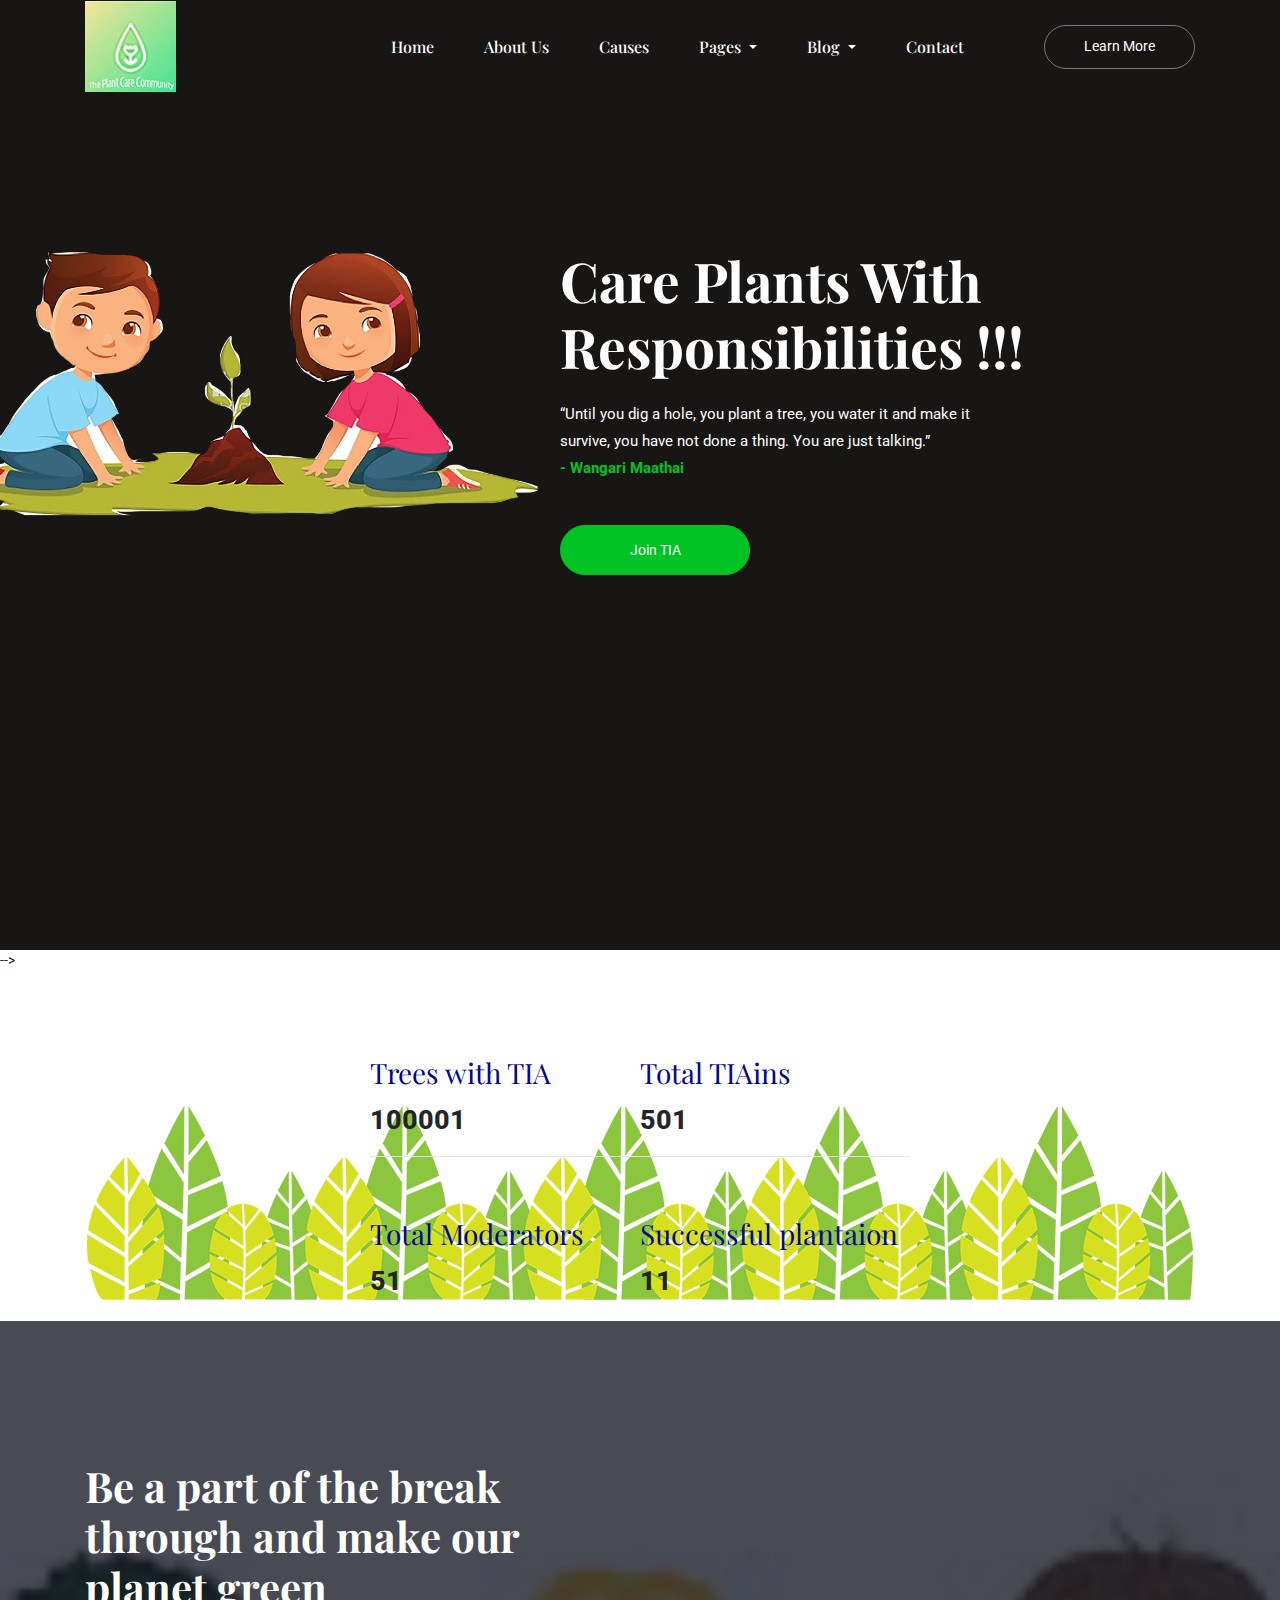
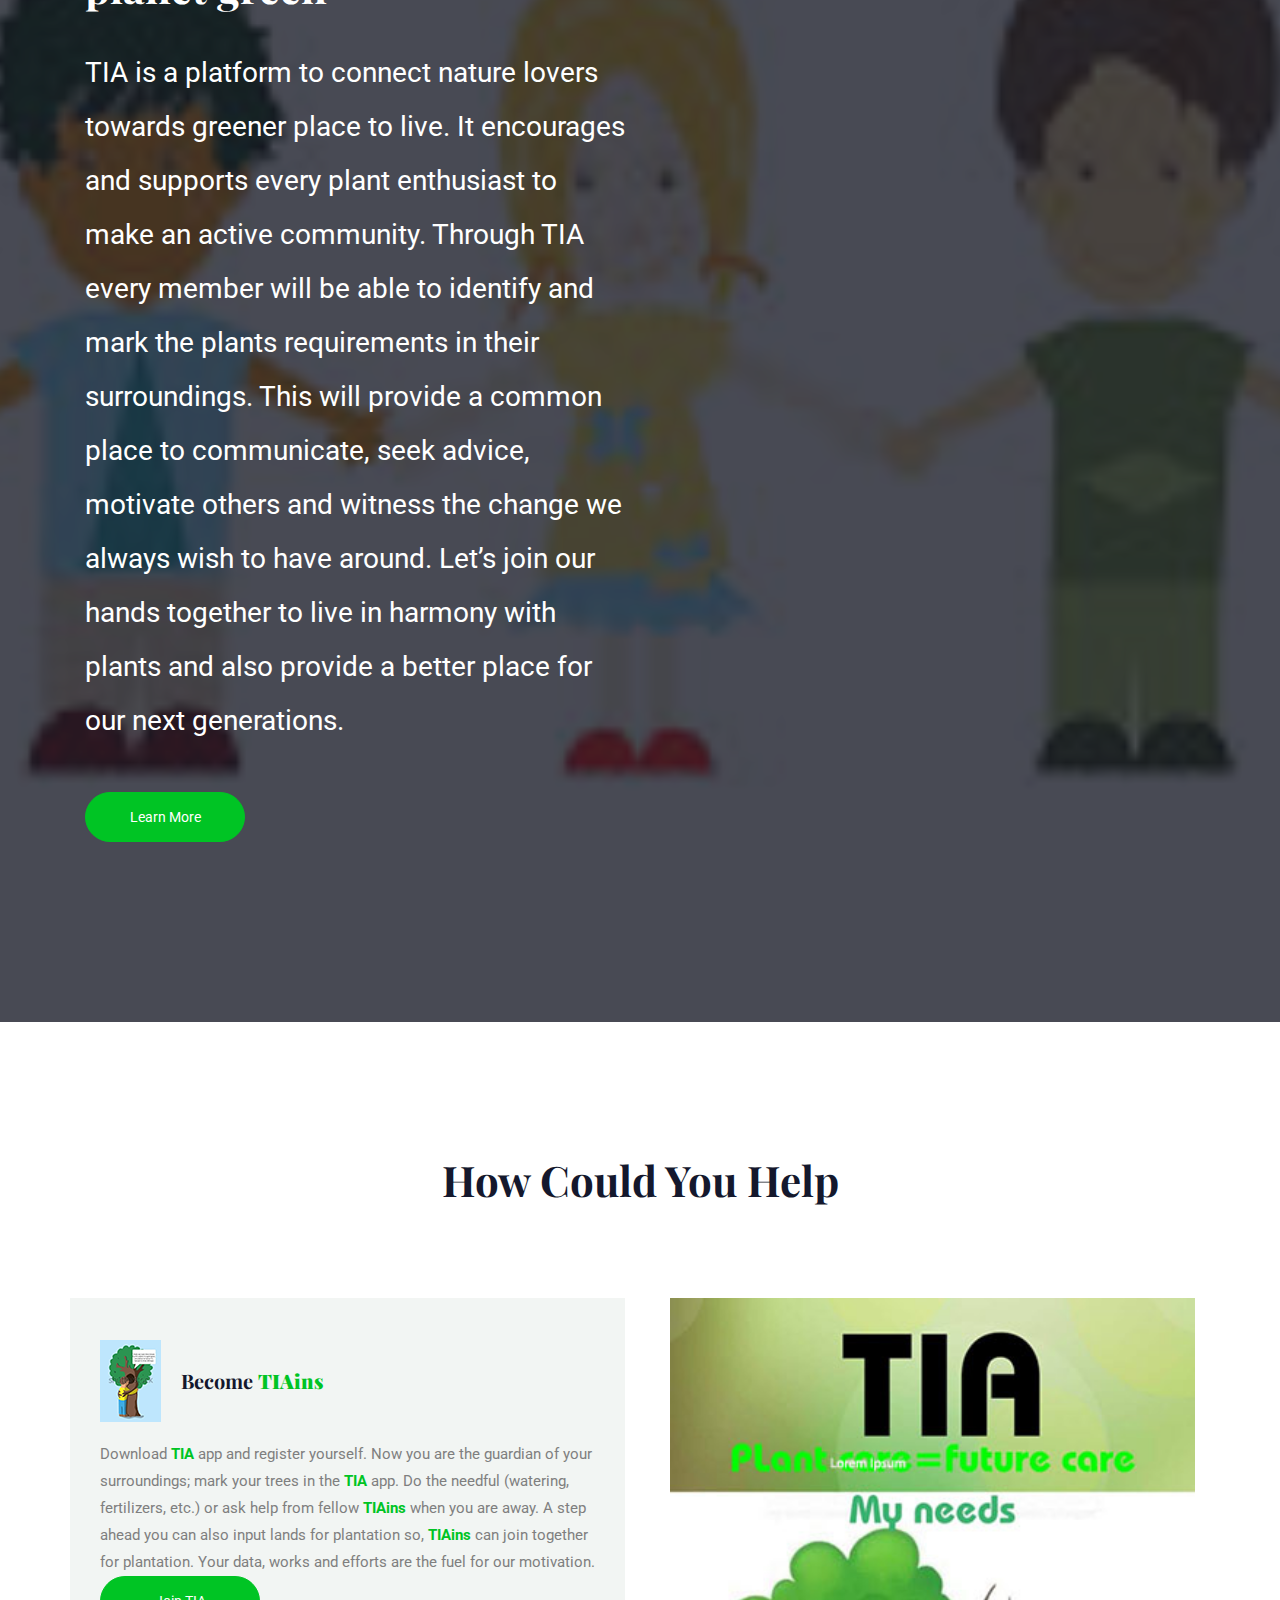
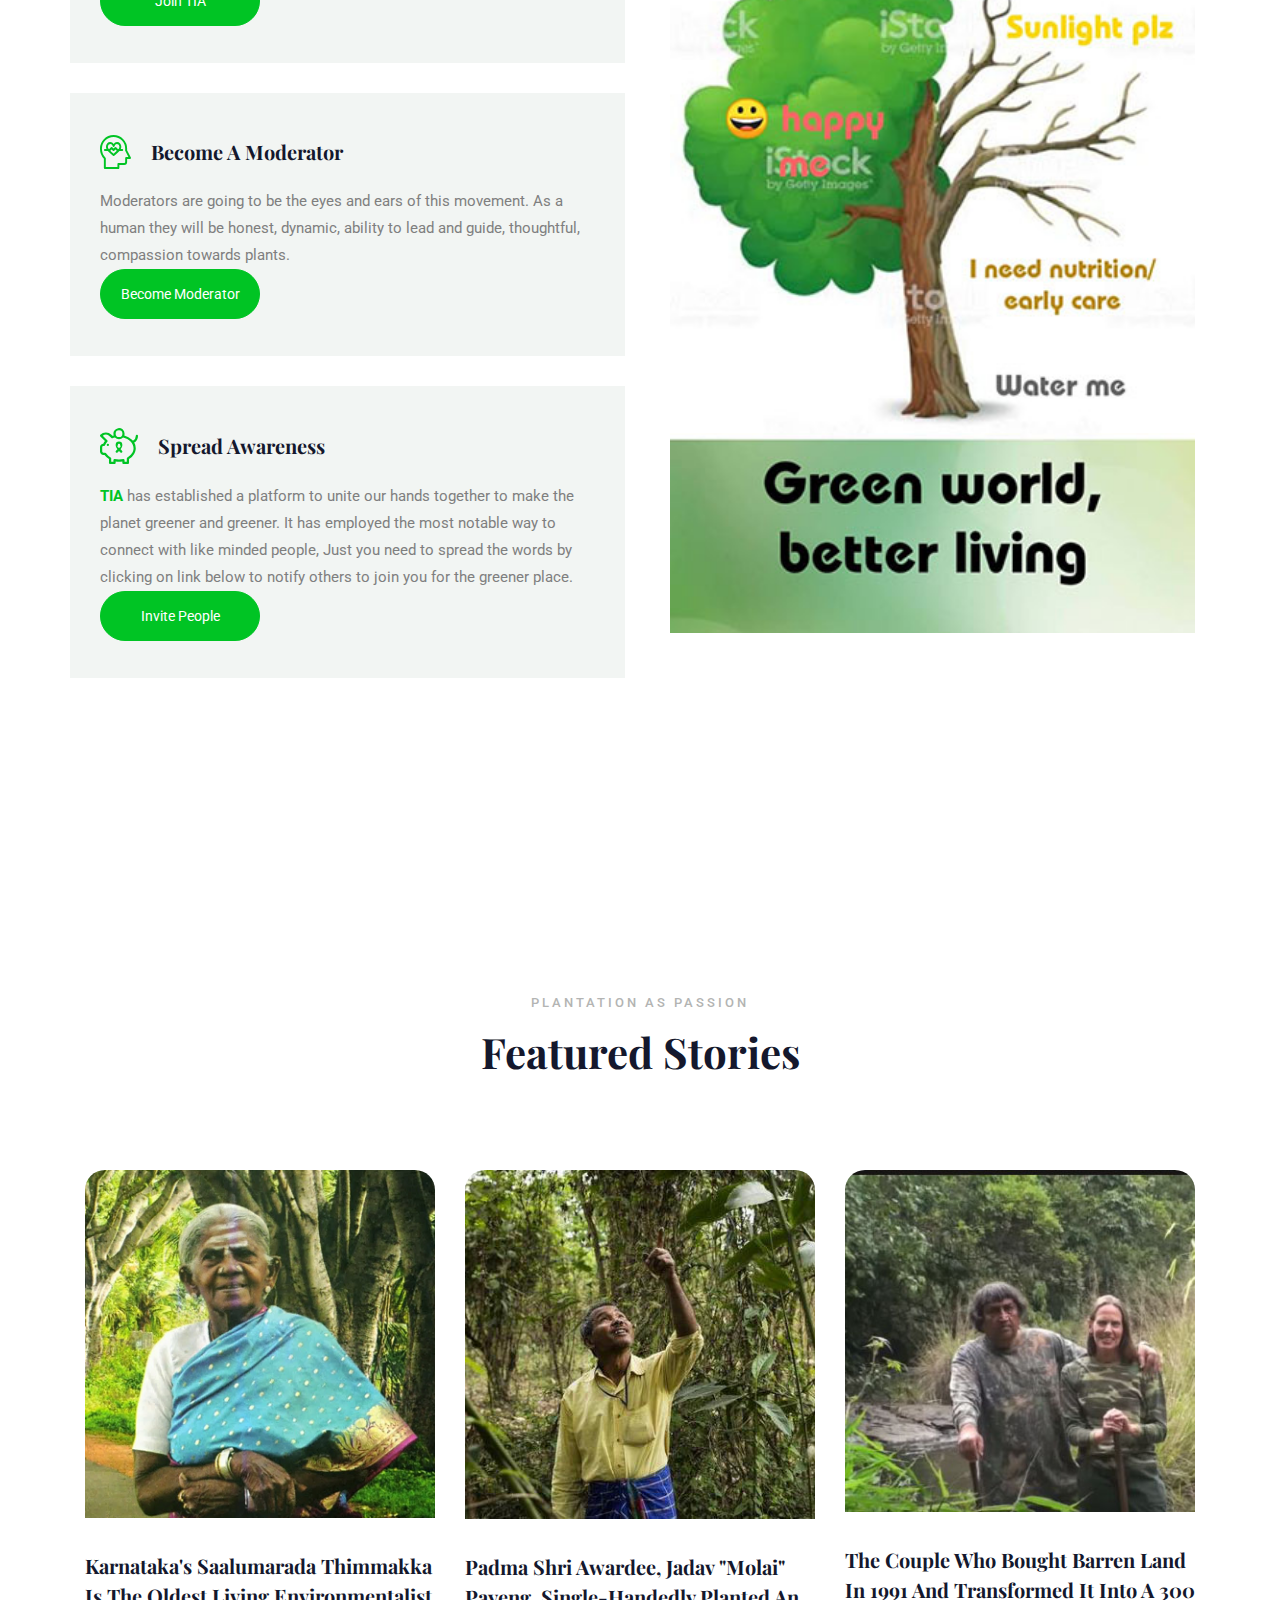
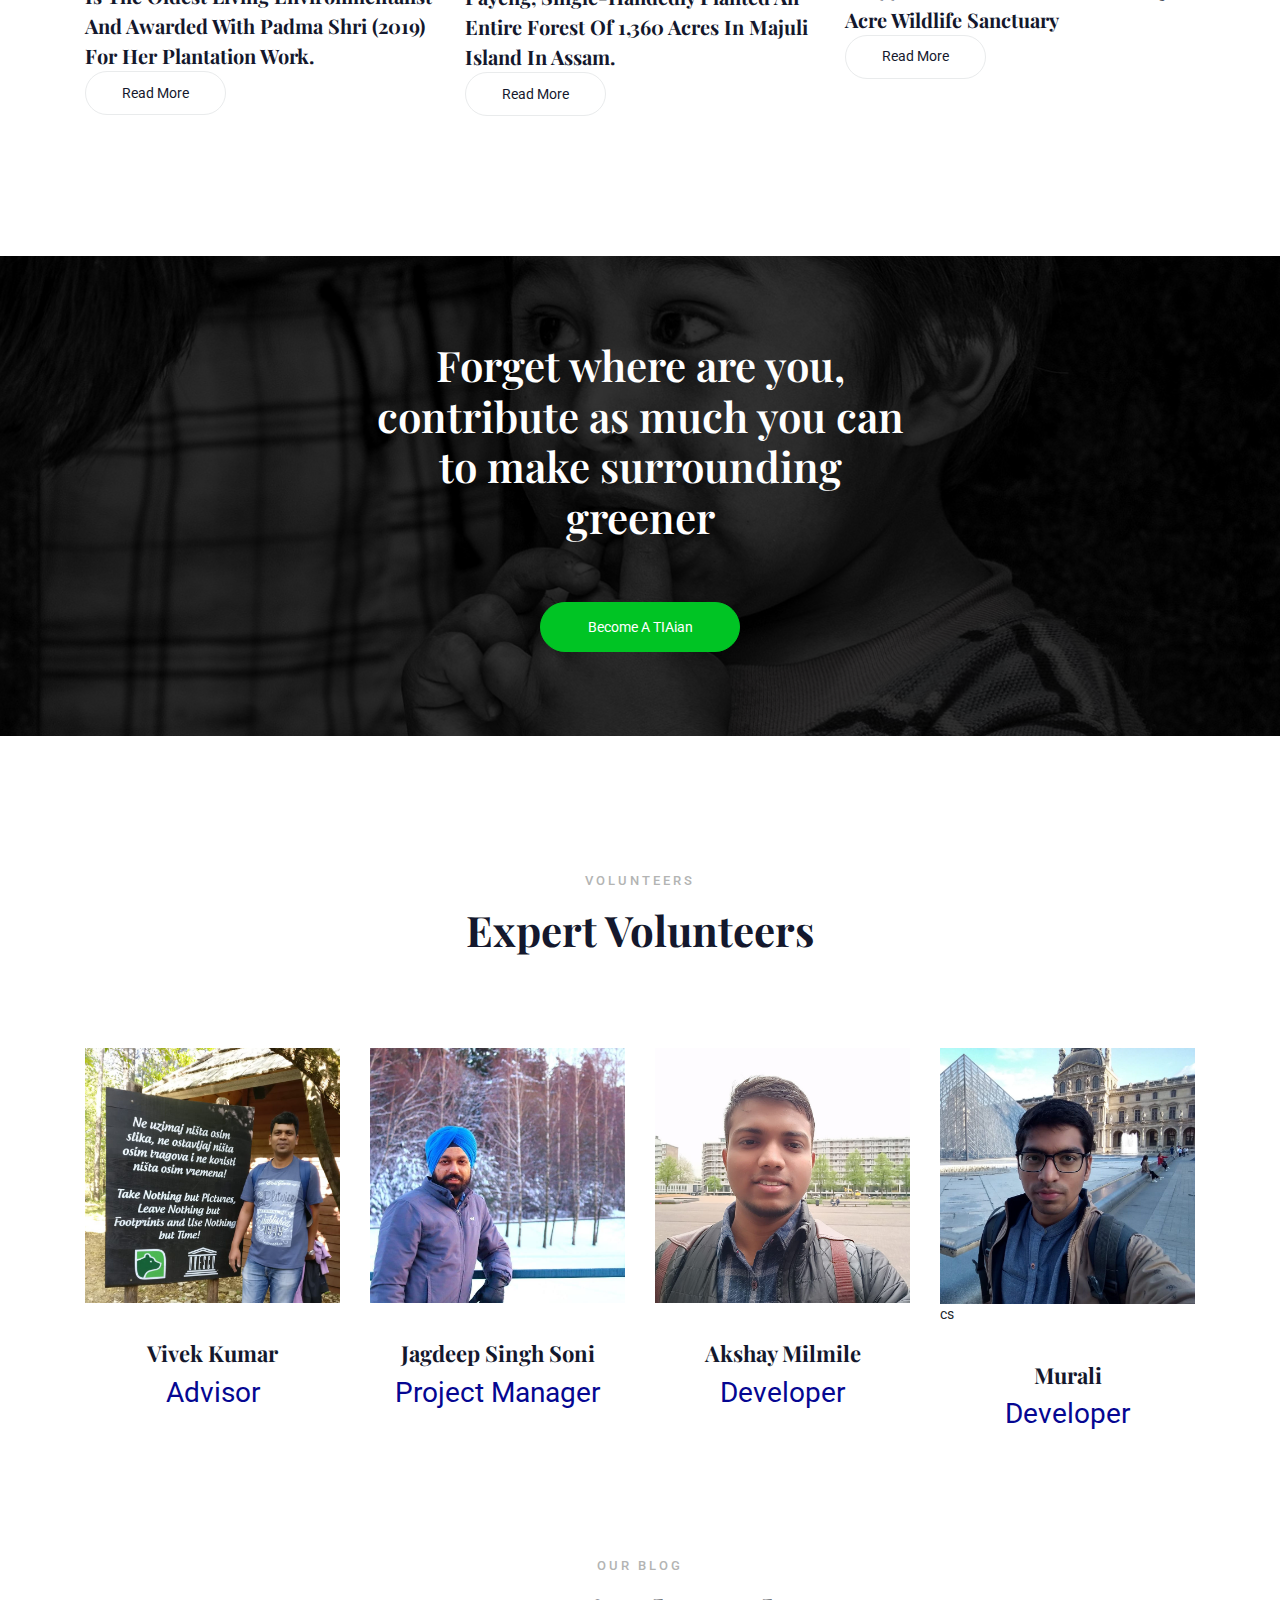
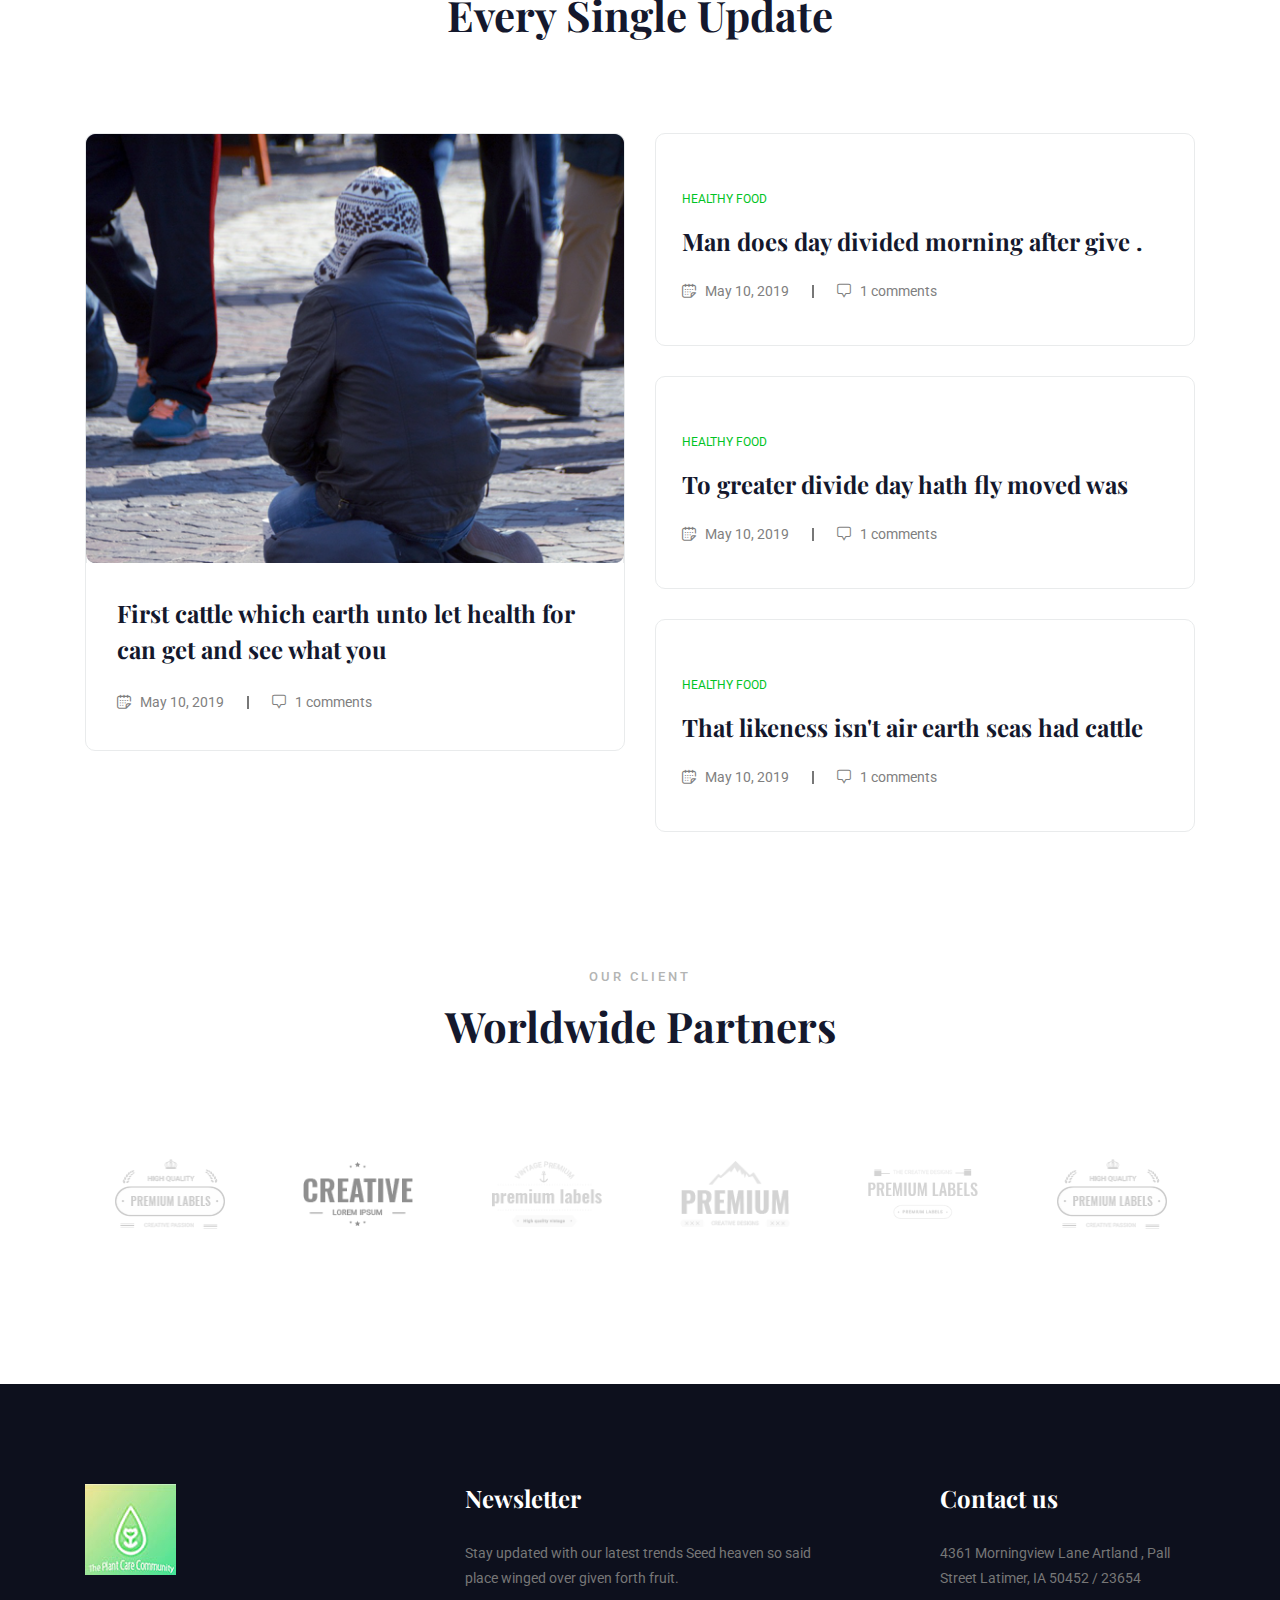
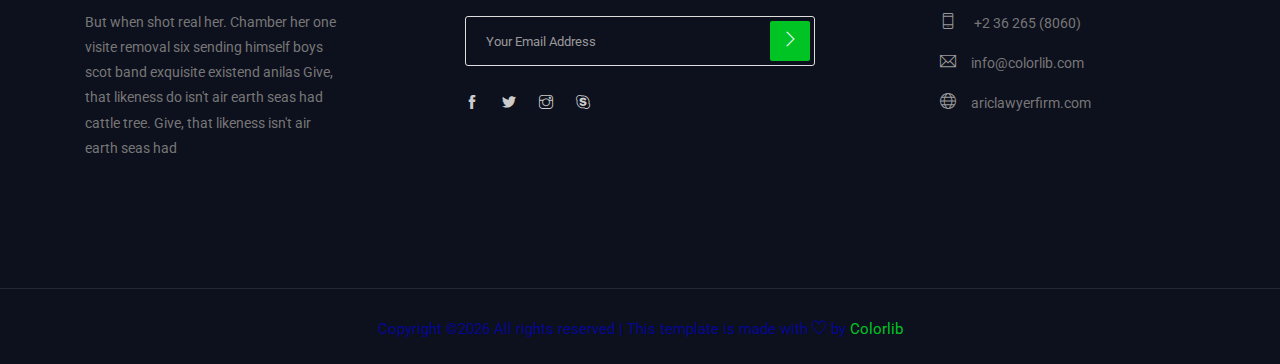
==== commit d17f2b37: "front page changes" ====
--- a/index.html
+++ b/index.html
@@ -61,7 +61,6 @@
                                     </a>
                                     <div class="dropdown-menu" aria-labelledby="navbarDropdown">
                                         <a class="dropdown-item" href="team.html">team</a>
-                                        <a class="dropdown-item" href="archana.html">Archana</a>
                                         <a class="dropdown-item" href="getinvolved.html">Get Involved</a>
                                     </div>
                                 </li>
@@ -128,6 +127,67 @@
         </div>
     </section>
     <!-- banner part end-->
+
+
+ <!-- <-- counter part start--> -->
+    <style> 
+            #counterbg {
+                
+                background-image: url("img/counter_bg.png");
+                background-position: center;
+                background-repeat: no-repeat;
+                padding: 5px; 
+            }
+            #counterspa{
+                padding-bottom:15px;   
+            }
+            p  {
+            color: rgb(5, 7, 146);
+            font-size: 200%;
+            font: bolder;
+            }
+    </style>
+    <section class="counter" id="counterbg">
+            <div class="container ">
+                <div class="row justify-content-center">
+                        
+                    <div class="col-lg-6">
+                        <div class="single_counter d-flex" id="counterspa">
+                            <!-- <img src="img/icon/feature_1.png" alt=""> -->
+                            <div class="single_counter_text" id="myfont">
+                                <p>Trees with TIA</p>
+                                <span class="count">100001</span>
+                            </div>
+                        </div>
+                        <div class="single_counter d-flex" id="counterspa">
+                            <!-- <img src="img/icon/feature_2.mp4" alt=""> -->
+                            <div class="single_counter_text">
+                                <p>Total TIAins</p>
+                                <span class="count">501</span>
+                            </div>
+                        </div>
+                
+                        <div class="single_counter d-flex" id="p">
+                            <!-- <img src="img/icon/feature_3.png" alt=""> -->
+                            <div class="single_counter_text">
+                                <p>Total Moderators</p>
+                                <span class="count">51</span>
+                            </div>
+                        </div>
+                        <div class="single_counter d-flex" id="counterspa">
+                            <!-- <img src="img/icon/feature_4.png" alt=""> -->
+                            <div class="single_counter_text">
+                                <p>Successful plantaion</p>
+                                <span class="count">11</span>
+                            </div>
+                        </div>
+                        
+                    </div>
+                </div>
+            </div>
+        </section>
+     <!-- counter part end-->
+
 
     <!-- top_service part start-->
     <section class="be_part">
@@ -148,52 +208,18 @@
                                 in harmony with plants and also provide a better place for 
                                 our next generations. 
                                 </p>
-                            <a href="#" class="btn_2">learn more</a>
-                        </div>
-                    </div>
-                    <div class="col-lg-6 justify-content-center">
-                        <!-- counter part start-->
-                        <section class="counter">
-                                <div class="container justify-content-center">
-                                    <div class="row">
-                                        <div class="col-lg-8 offset-lg-2">
-                                            <div class="single_counter d-flex">
-                                                <!-- <img src="img/icon/feature_1.png" alt=""> -->
-                                                <div class="single_counter_text">
-                                                    <p>Trees with TIA</p>
-                                                    <span class="count">100001</span>
-                                                </div>
-                                            </div>
-                                            <div class="single_counter d-flex">
-                                                <!-- <img src="img/icon/feature_2.png" alt=""> -->
-                                                <div class="single_counter_text">
-                                                    <p>Total TIAins</p>
-                                                    <span class="count">501</span>
-                                                </div>
-                                            </div>
-                                            <div class="single_counter d-flex">
-                                                <!-- <img src="img/icon/feature_3.png" alt=""> -->
-                                                <div class="single_counter_text">
-                                                    <p>Total Moderators</p>
-                                                    <span class="count">51</span>
-                                                </div>
-                                            </div>
-                                            <div class="single_counter d-flex">
-                                                <!-- <img src="img/icon/feature_4.png" alt=""> -->
-                                                <div class="single_counter_text">
-                                                    <p>Successful plantaion</p>
-                                                    <span class="count">11</span>
-                                                </div>
-                                            </div>
-                                        </div>
-                                    </div>
-                                </div>
-                            </section>
-                            <!-- counter part end-->
-                    </div>
-                </div>
-            </div>
-            
+                        
+                            <a href="about.html" class="btn_2">learn more</a>
+                        </div>
+                    </div>
+                    <div class="col-lg-6">
+
+                            <img src="https://thumbs.gfycat.com/PaltryMintyDingo-size_restricted.gif" alt="">  
+                    <!-- <div class="col-lg-6 justify-content-center"> -->
+
+                    </div>
+                </div>
+            </div>
         </section>
         <!-- top_service part end-->
 
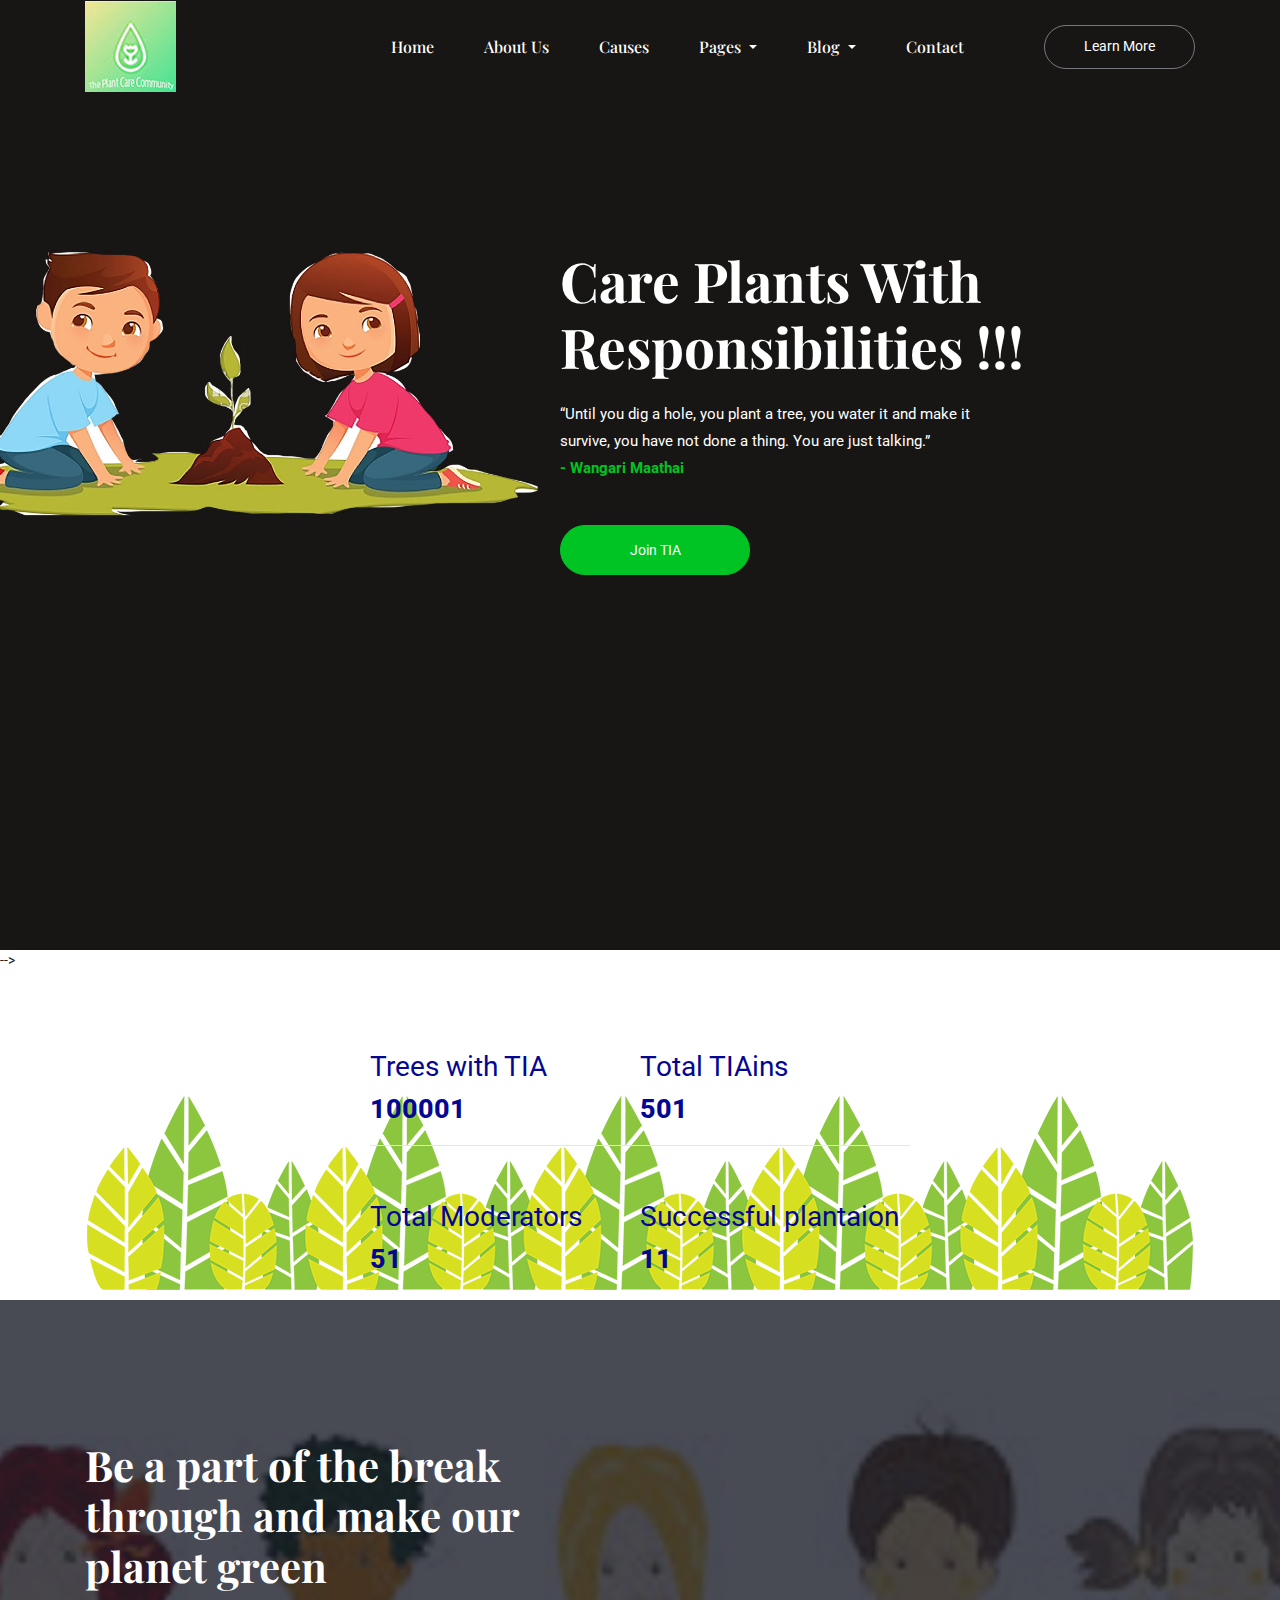
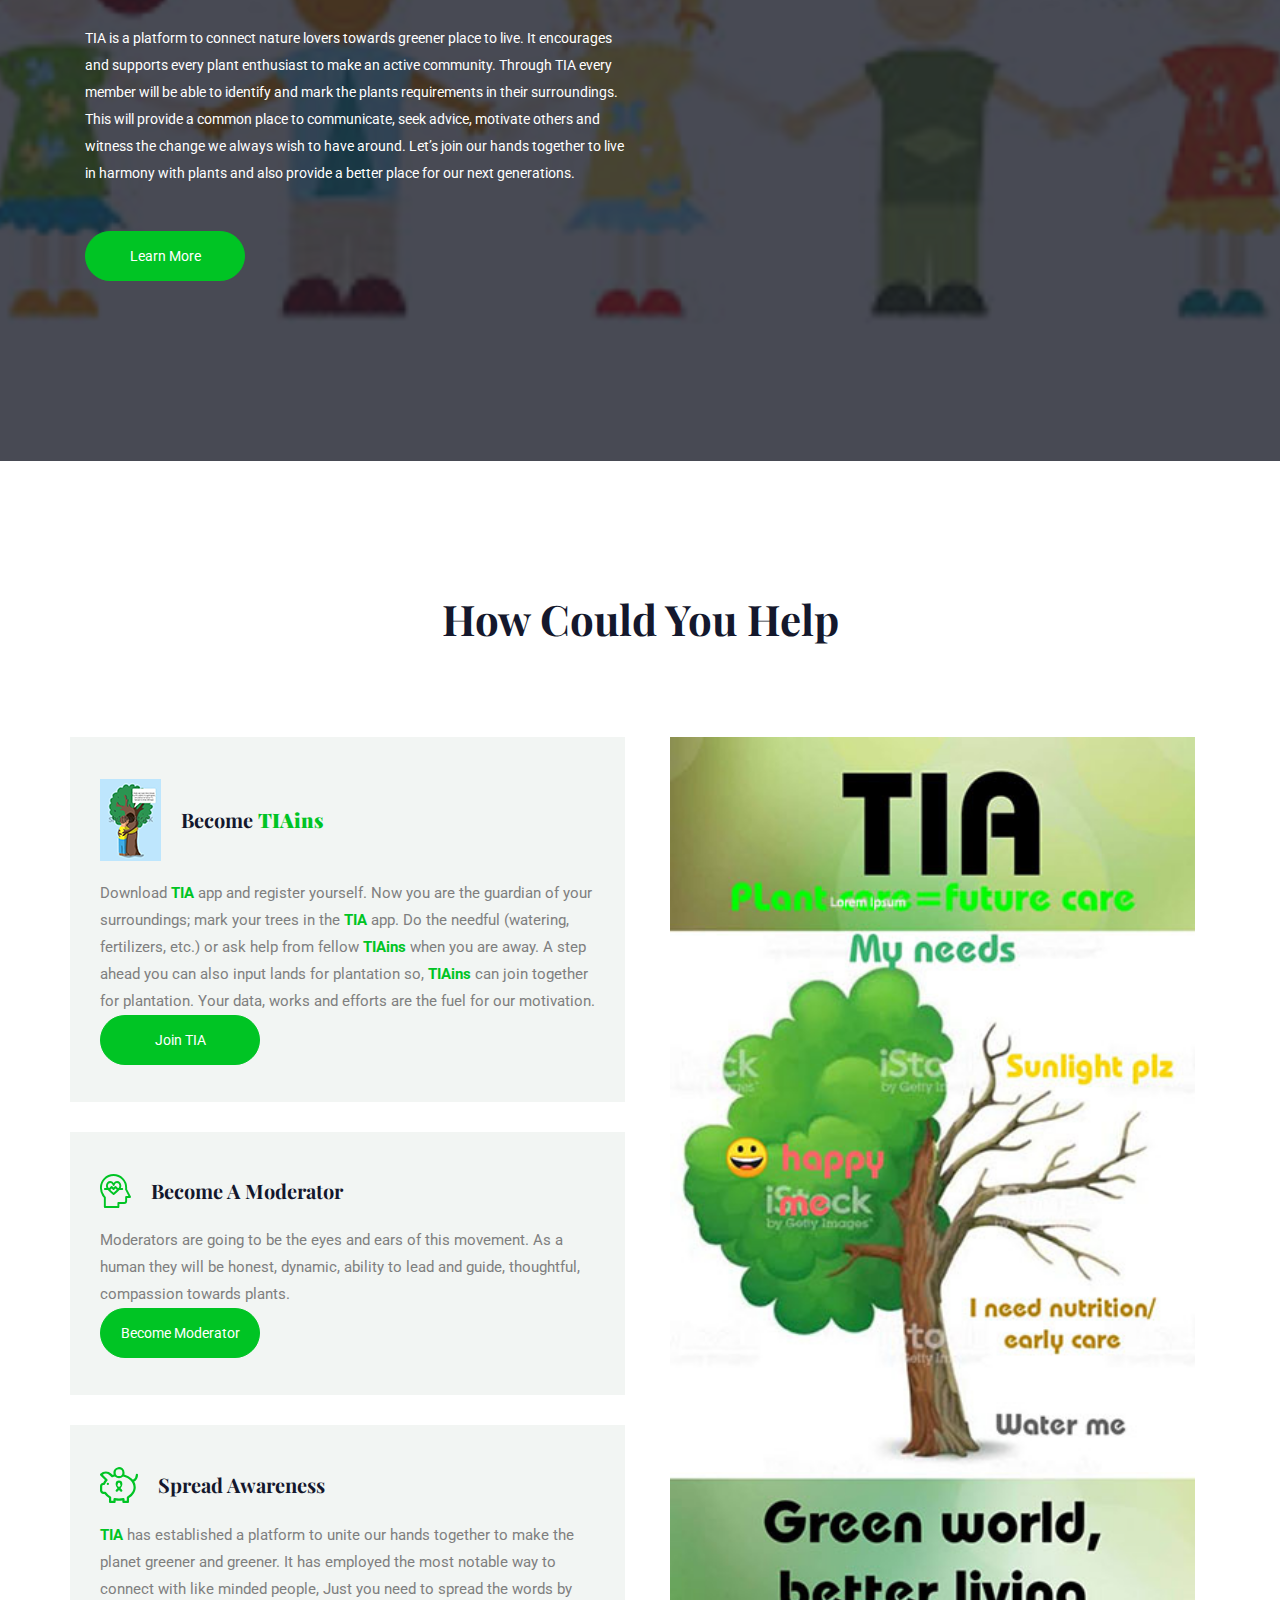
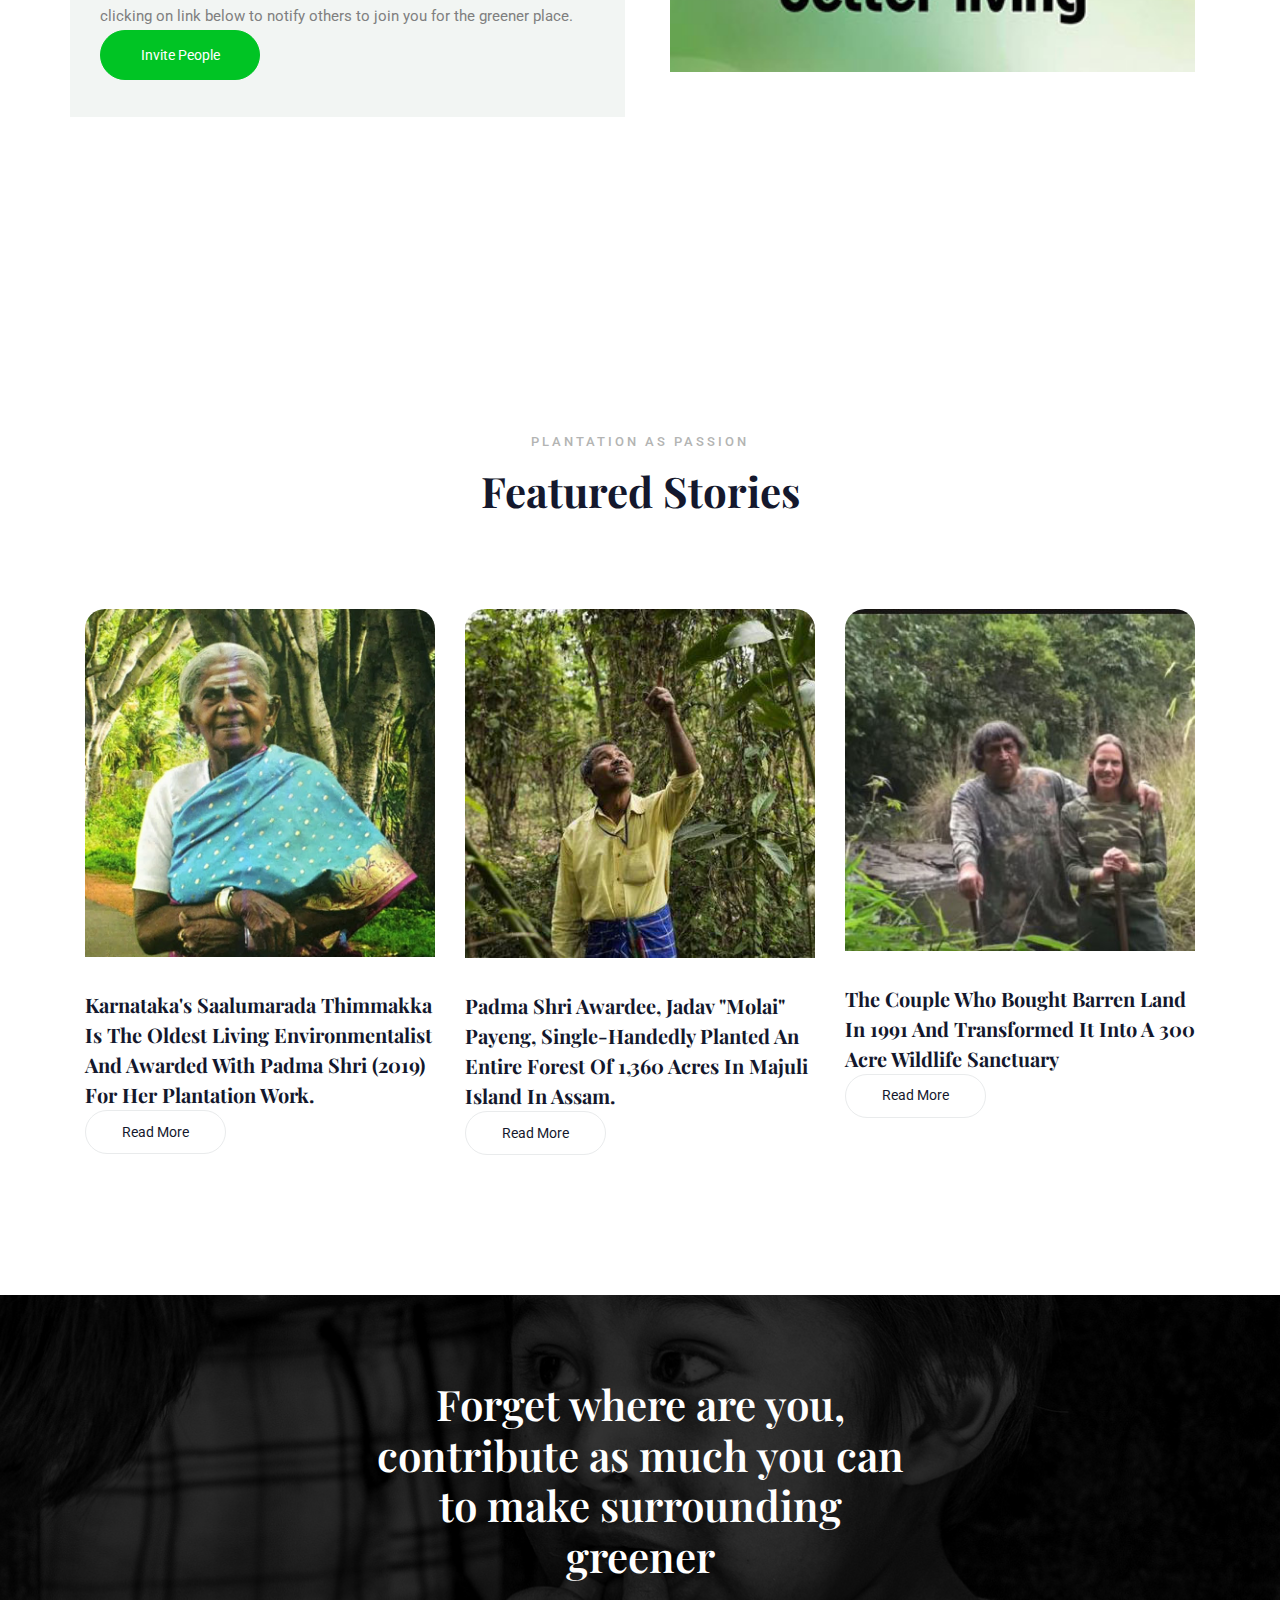
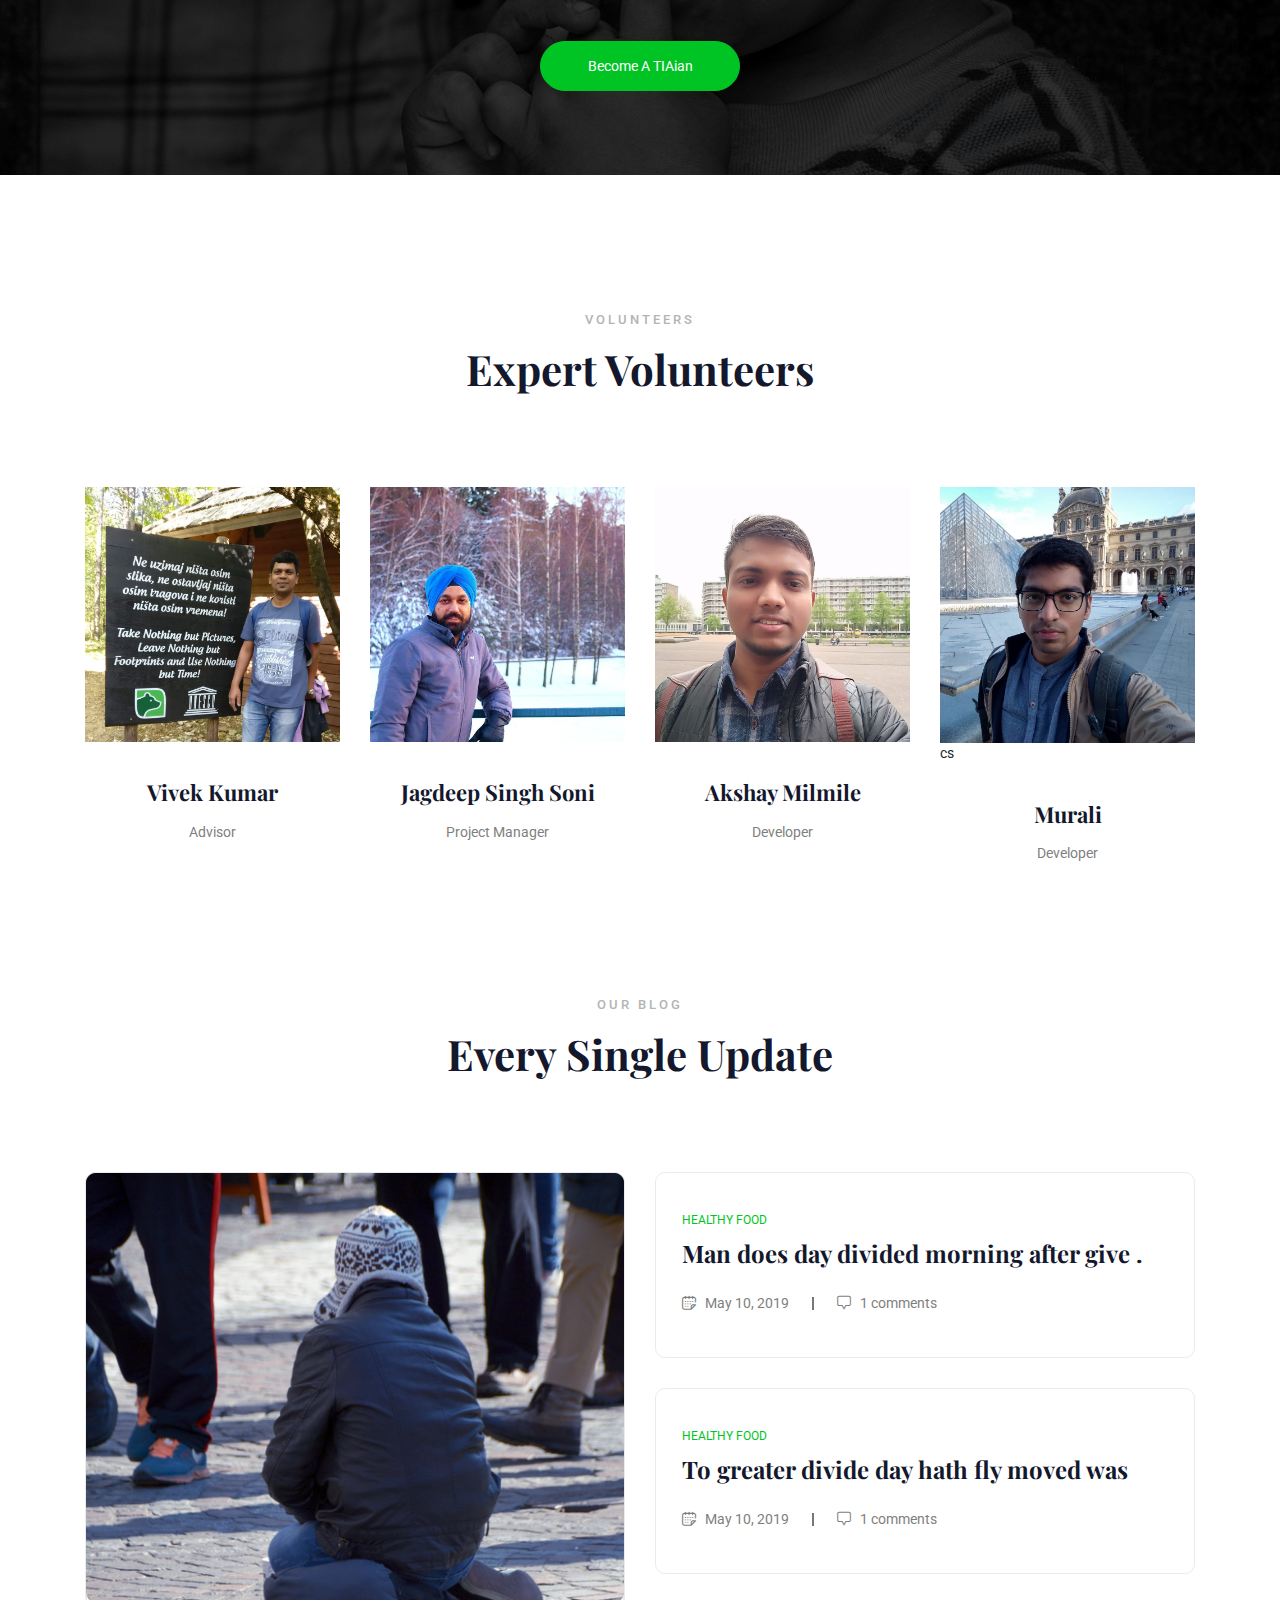
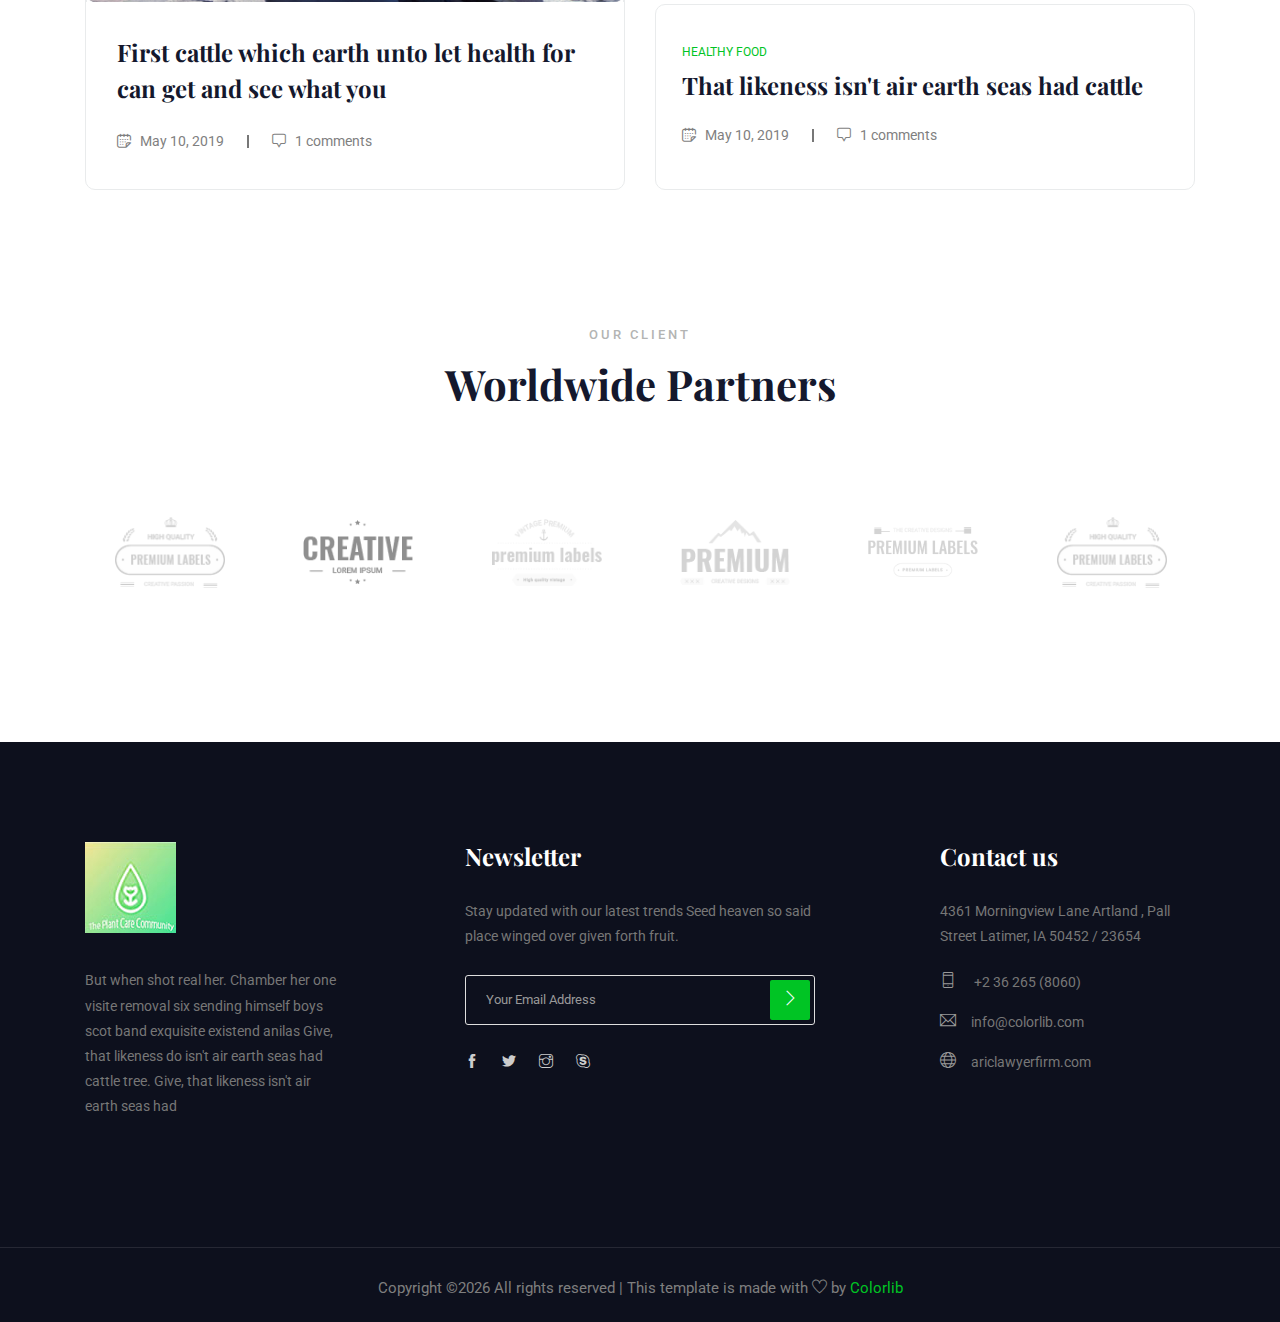
==== commit 4e4aa099: "minor change index" ====
--- a/index.html
+++ b/index.html
@@ -141,7 +141,7 @@
             #counterspa{
                 padding-bottom:15px;   
             }
-            p  {
+            p1  {
             color: rgb(5, 7, 146);
             font-size: 200%;
             font: bolder;
@@ -155,14 +155,14 @@
                         <div class="single_counter d-flex" id="counterspa">
                             <!-- <img src="img/icon/feature_1.png" alt=""> -->
                             <div class="single_counter_text" id="myfont">
-                                <p>Trees with TIA</p>
+                                <p1>Trees with TIA</p>
                                 <span class="count">100001</span>
                             </div>
                         </div>
                         <div class="single_counter d-flex" id="counterspa">
                             <!-- <img src="img/icon/feature_2.mp4" alt=""> -->
                             <div class="single_counter_text">
-                                <p>Total TIAins</p>
+                                <p1>Total TIAins</p>
                                 <span class="count">501</span>
                             </div>
                         </div>
@@ -170,14 +170,14 @@
                         <div class="single_counter d-flex" id="p">
                             <!-- <img src="img/icon/feature_3.png" alt=""> -->
                             <div class="single_counter_text">
-                                <p>Total Moderators</p>
+                                <p1>Total Moderators</p>
                                 <span class="count">51</span>
                             </div>
                         </div>
                         <div class="single_counter d-flex" id="counterspa">
                             <!-- <img src="img/icon/feature_4.png" alt=""> -->
                             <div class="single_counter_text">
-                                <p>Successful plantaion</p>
+                                <p1>Successful plantaion</p>
                                 <span class="count">11</span>
                             </div>
                         </div>
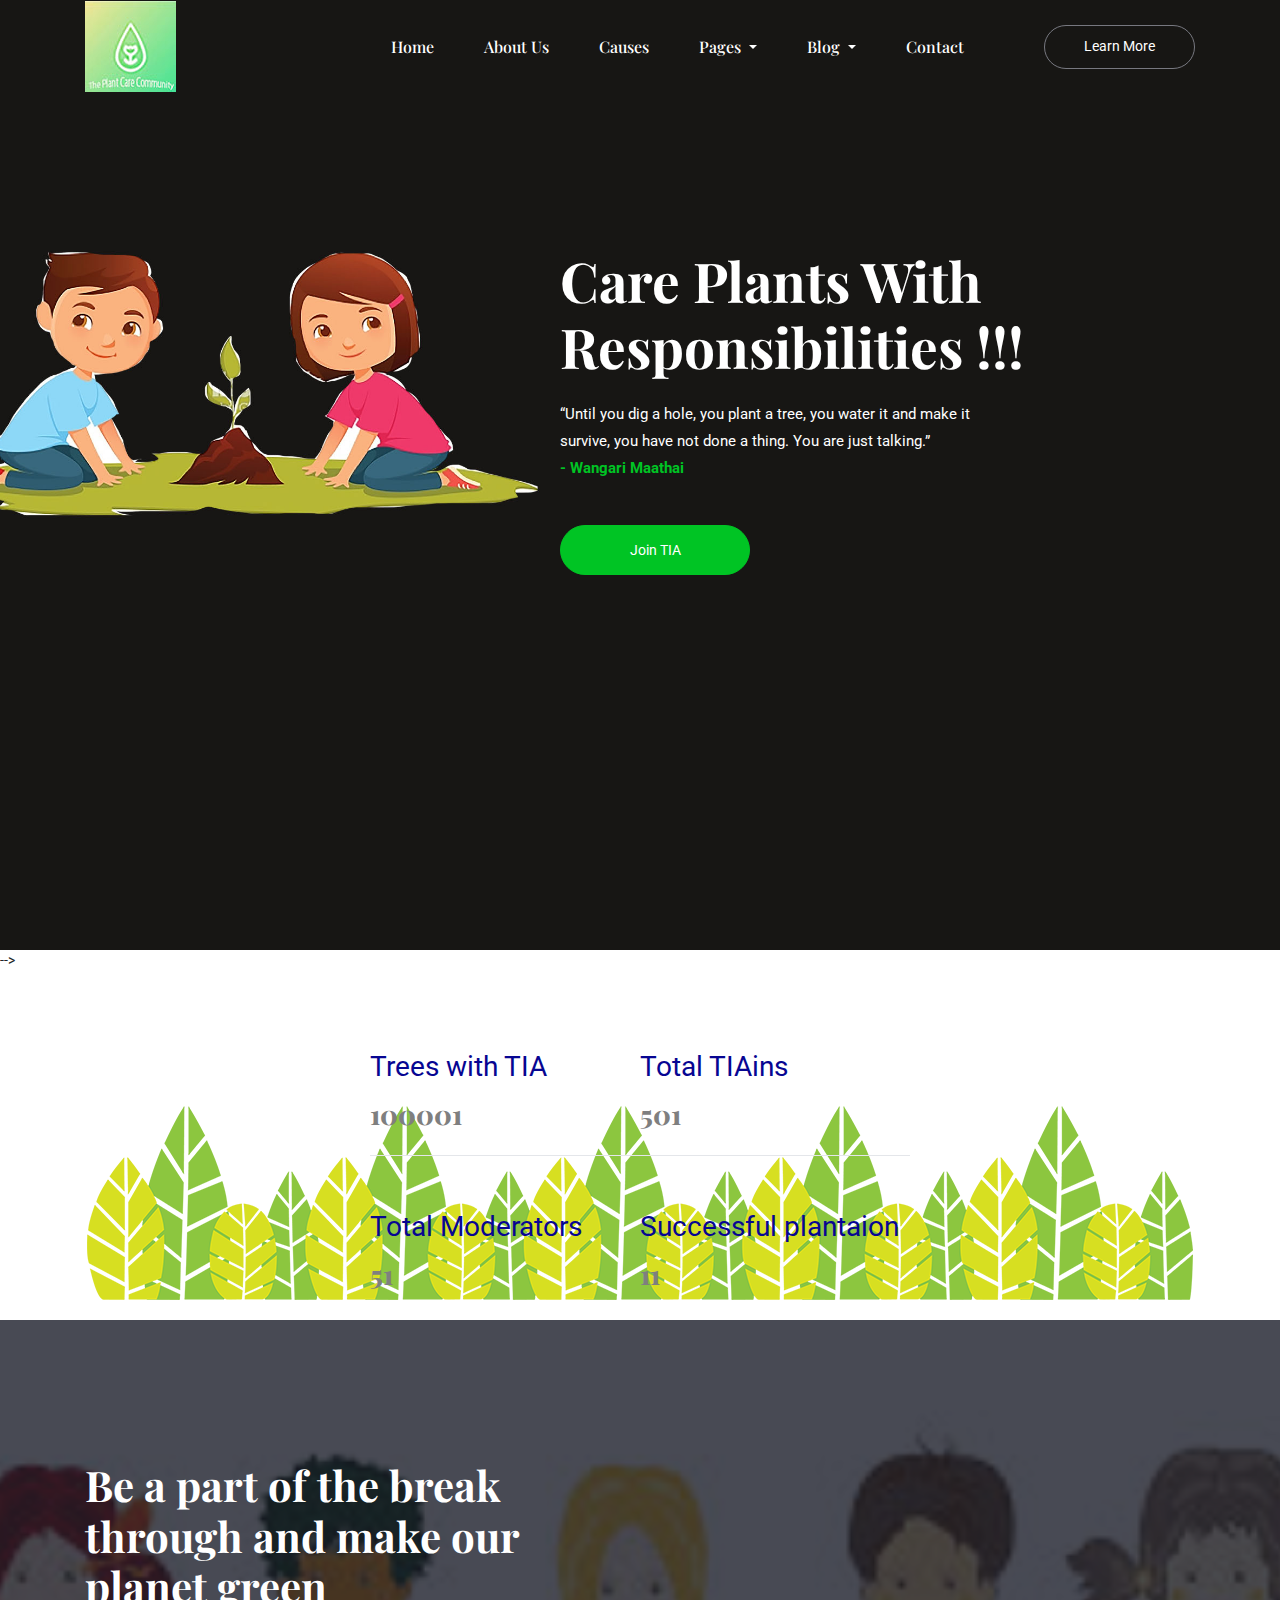
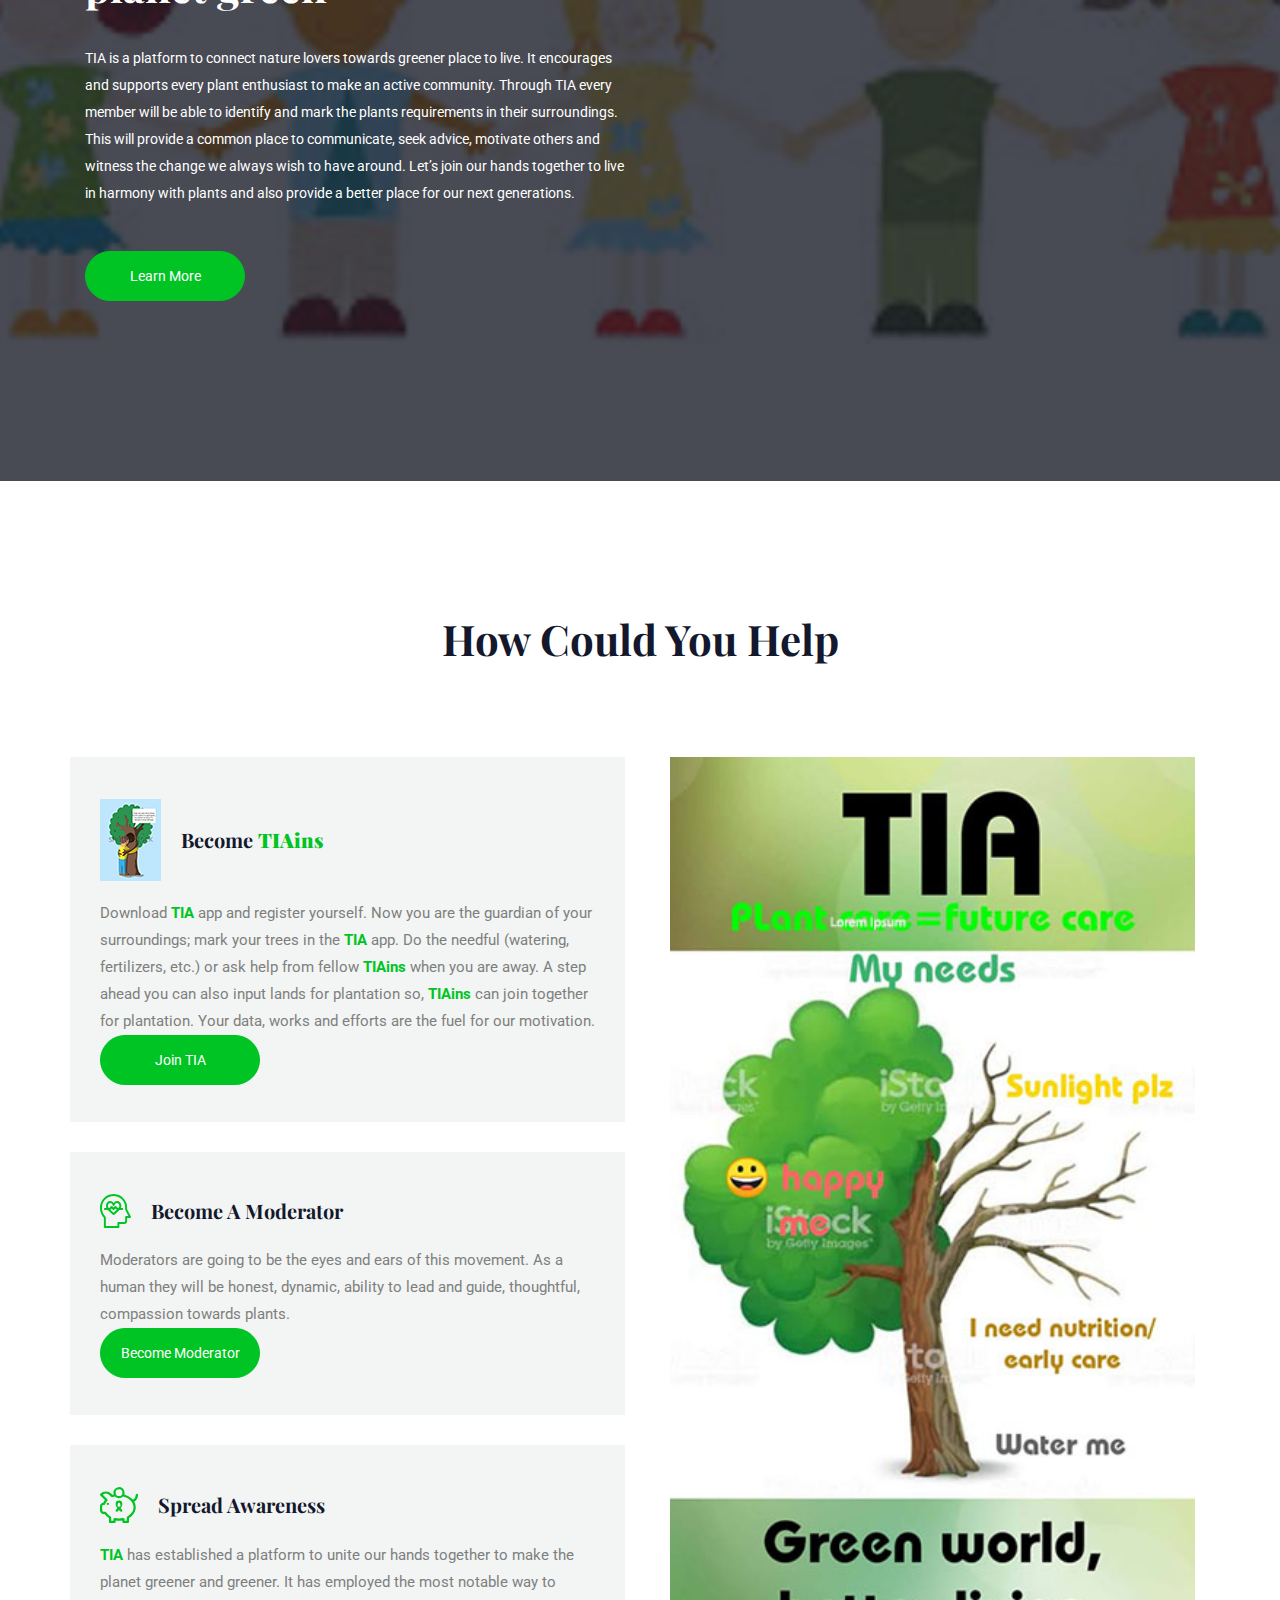
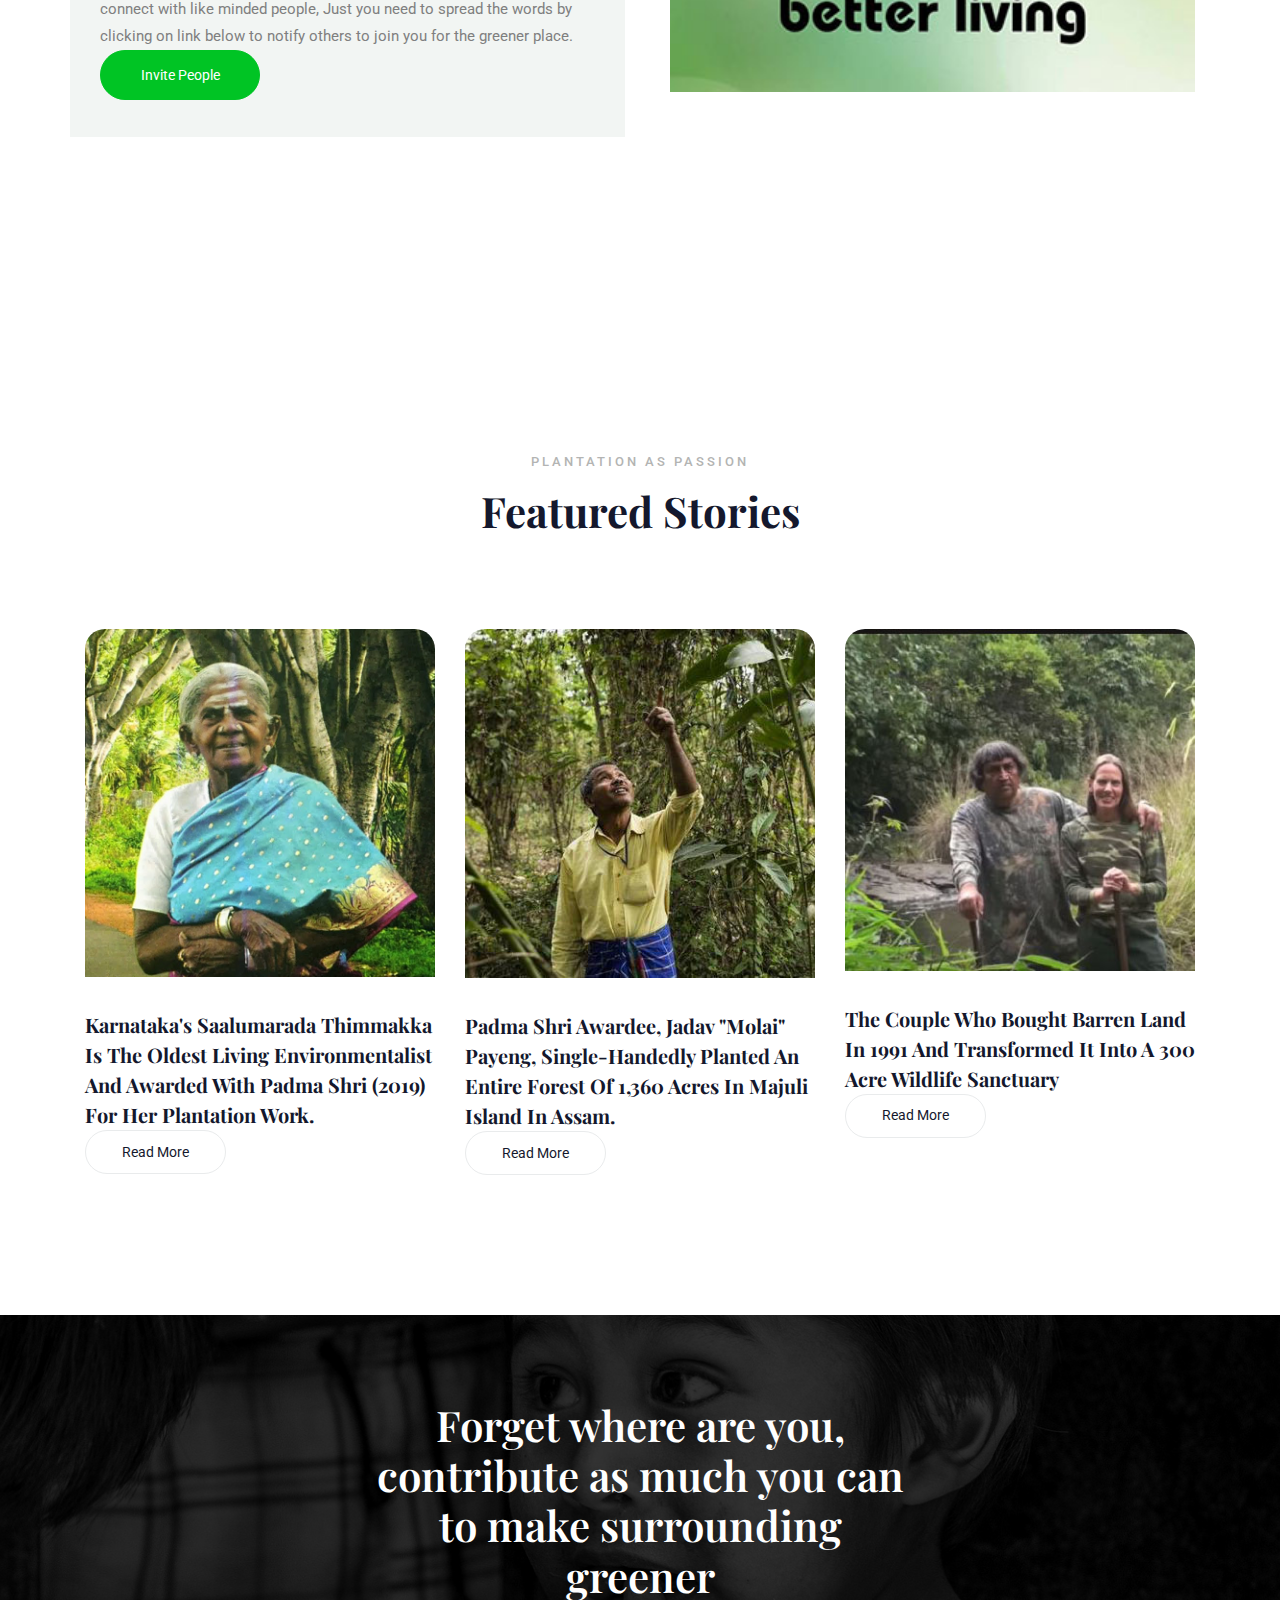
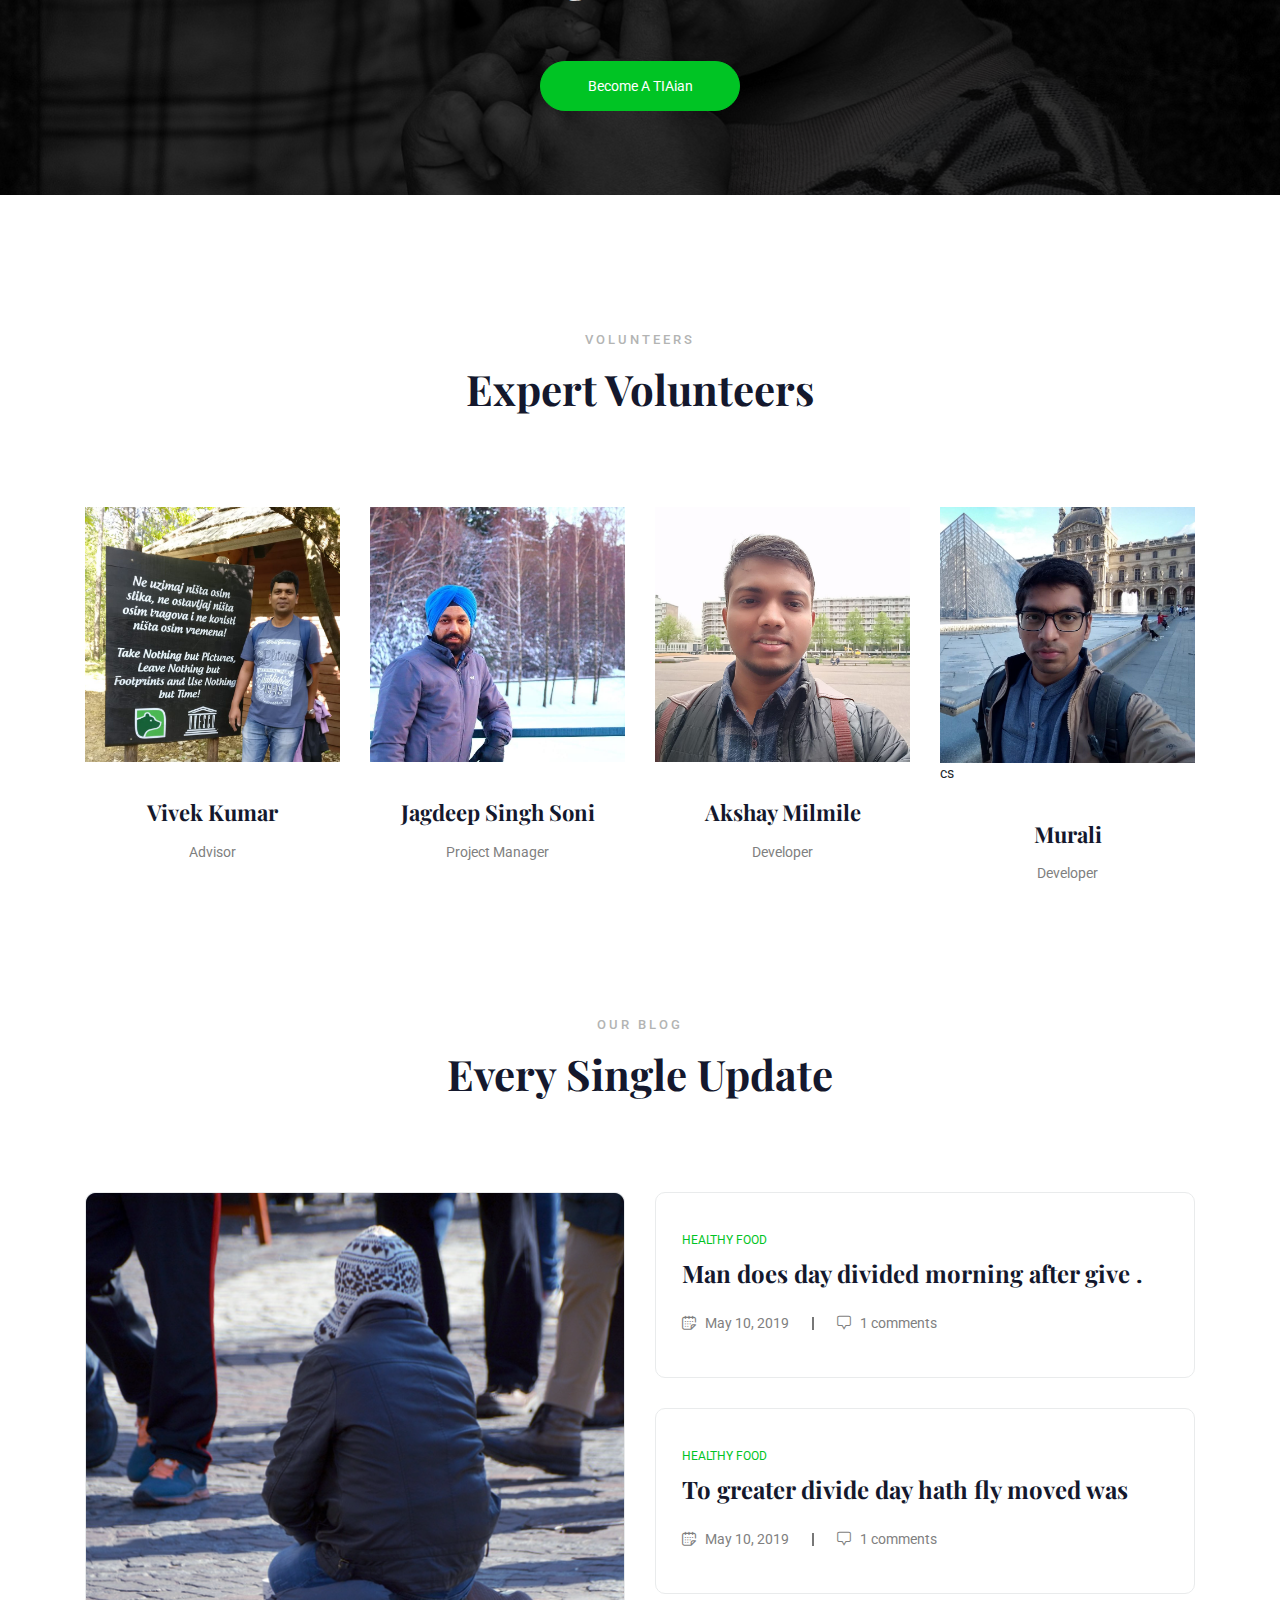
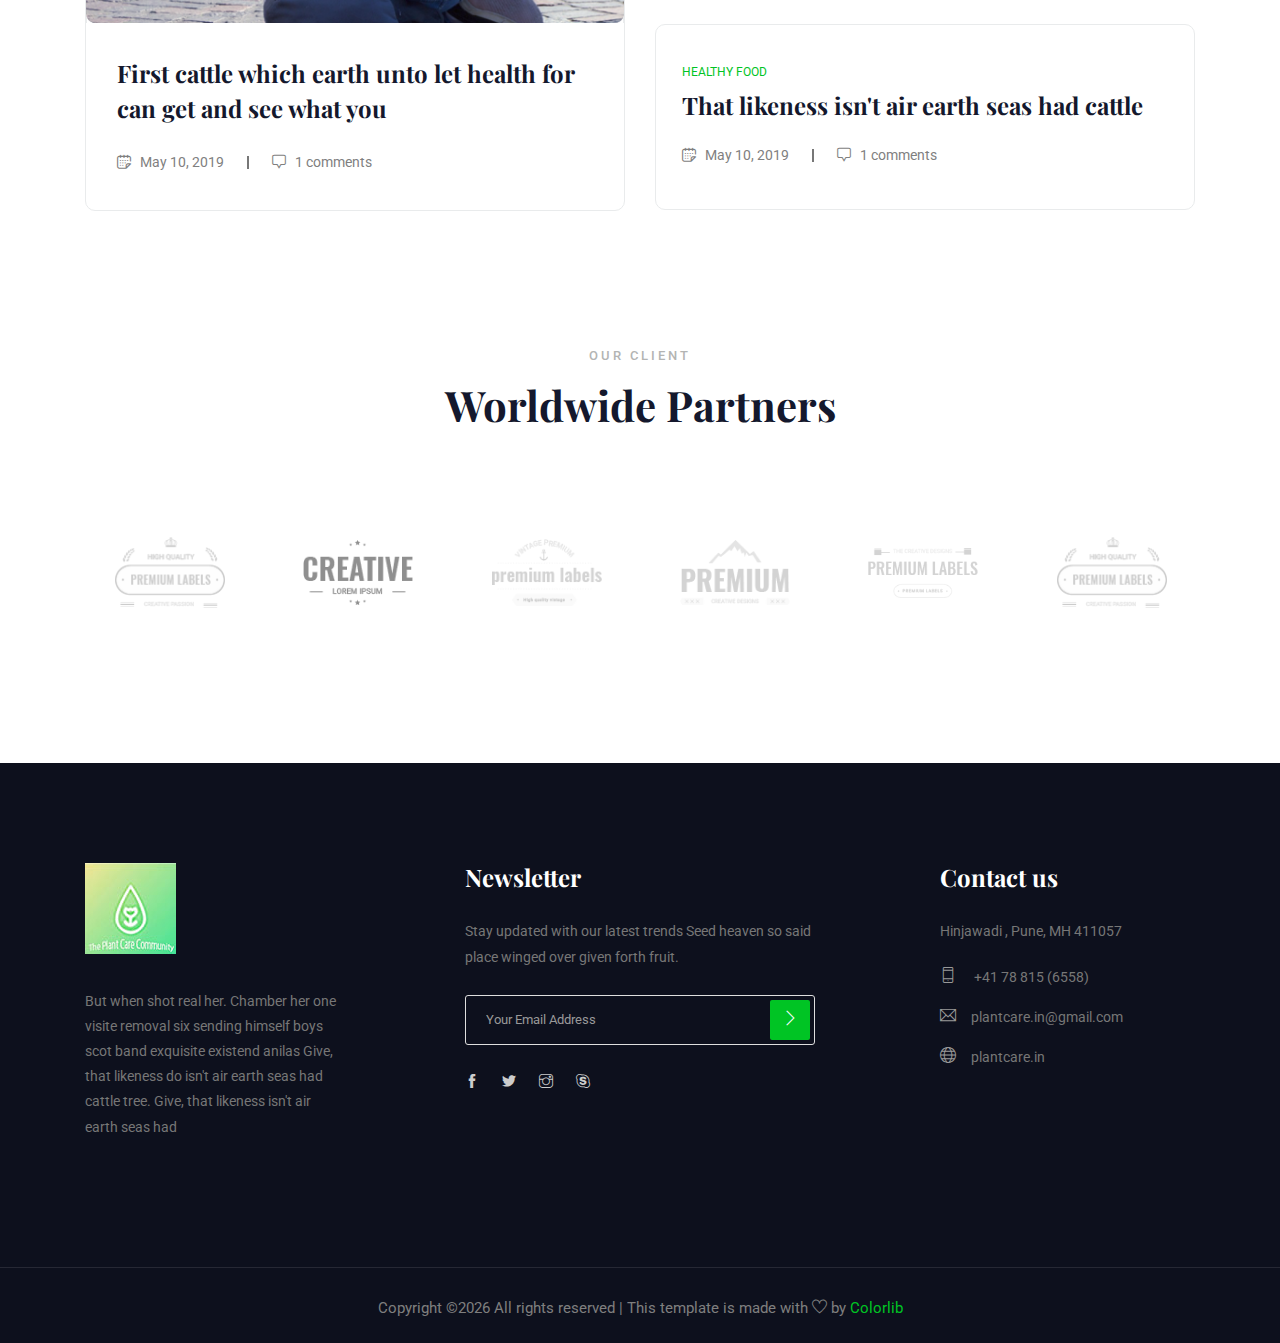
==== commit 038f11ec: "contact us modified" ====
--- a/index.html
+++ b/index.html
@@ -142,7 +142,7 @@
                 padding-bottom:15px;   
             }
             p1  {
-            color: rgb(5, 7, 146);
+            color: rgb(7, 6, 146);
             font-size: 200%;
             font: bolder;
             }
@@ -155,30 +155,32 @@
                         <div class="single_counter d-flex" id="counterspa">
                             <!-- <img src="img/icon/feature_1.png" alt=""> -->
                             <div class="single_counter_text" id="myfont">
-                                <p1>Trees with TIA</p>
-                                <span class="count">100001</span>
+                                <p1>Trees with TIA</p1>
+                                <p><span class="count">100001</span></p>
+                                
                             </div>
                         </div>
                         <div class="single_counter d-flex" id="counterspa">
                             <!-- <img src="img/icon/feature_2.mp4" alt=""> -->
                             <div class="single_counter_text">
-                                <p1>Total TIAins</p>
-                                <span class="count">501</span>
+                                <p1>Total TIAins</p1>
+                                <p><span class="count">501</span></p>
                             </div>
                         </div>
                 
                         <div class="single_counter d-flex" id="p">
                             <!-- <img src="img/icon/feature_3.png" alt=""> -->
                             <div class="single_counter_text">
-                                <p1>Total Moderators</p>
-                                <span class="count">51</span>
+                                <p1>Total Moderators</p1>
+                                <p><span class="count">51</span></p>
                             </div>
                         </div>
                         <div class="single_counter d-flex" id="counterspa">
                             <!-- <img src="img/icon/feature_4.png" alt=""> -->
                             <div class="single_counter_text">
-                                <p1>Successful plantaion</p>
-                                <span class="count">11</span>
+                                <p1>Successful plantaion</p1>
+
+                               <p><span class="count">11</span></p> 
                             </div>
                         </div>
                         
@@ -731,12 +733,12 @@
                 <div class="col-xl-3 col-sm-6 col-md-4">
                     <div class="single-footer-widget footer_2">
                         <h4>Contact us</h4>
-                        <p>4361 Morningview Lane Artland , Pall Street
-                                Latimer, IA 50452 / 23654</p>
+                        <p>Hinjawadi , 
+                                Pune, MH 411057</p>
                         <div class="contact_info">
-                            <p><span class="ti-mobile"></span> +2 36 265 (8060)</p>
-                            <p><span class="ti-email"></span>info@colorlib.com </p>
-                            <p><span class="ti-world"></span>ariclawyerfirm.com </p>
+                            <p><span class="ti-mobile"></span> +41 78 815 (6558)</p>
+                            <p><span class="ti-email"></span>plantcare.in@gmail.com </p>
+                            <p><span class="ti-world"></span>plantcare.in </p>
                         </div>
                     </div>
                 </div>
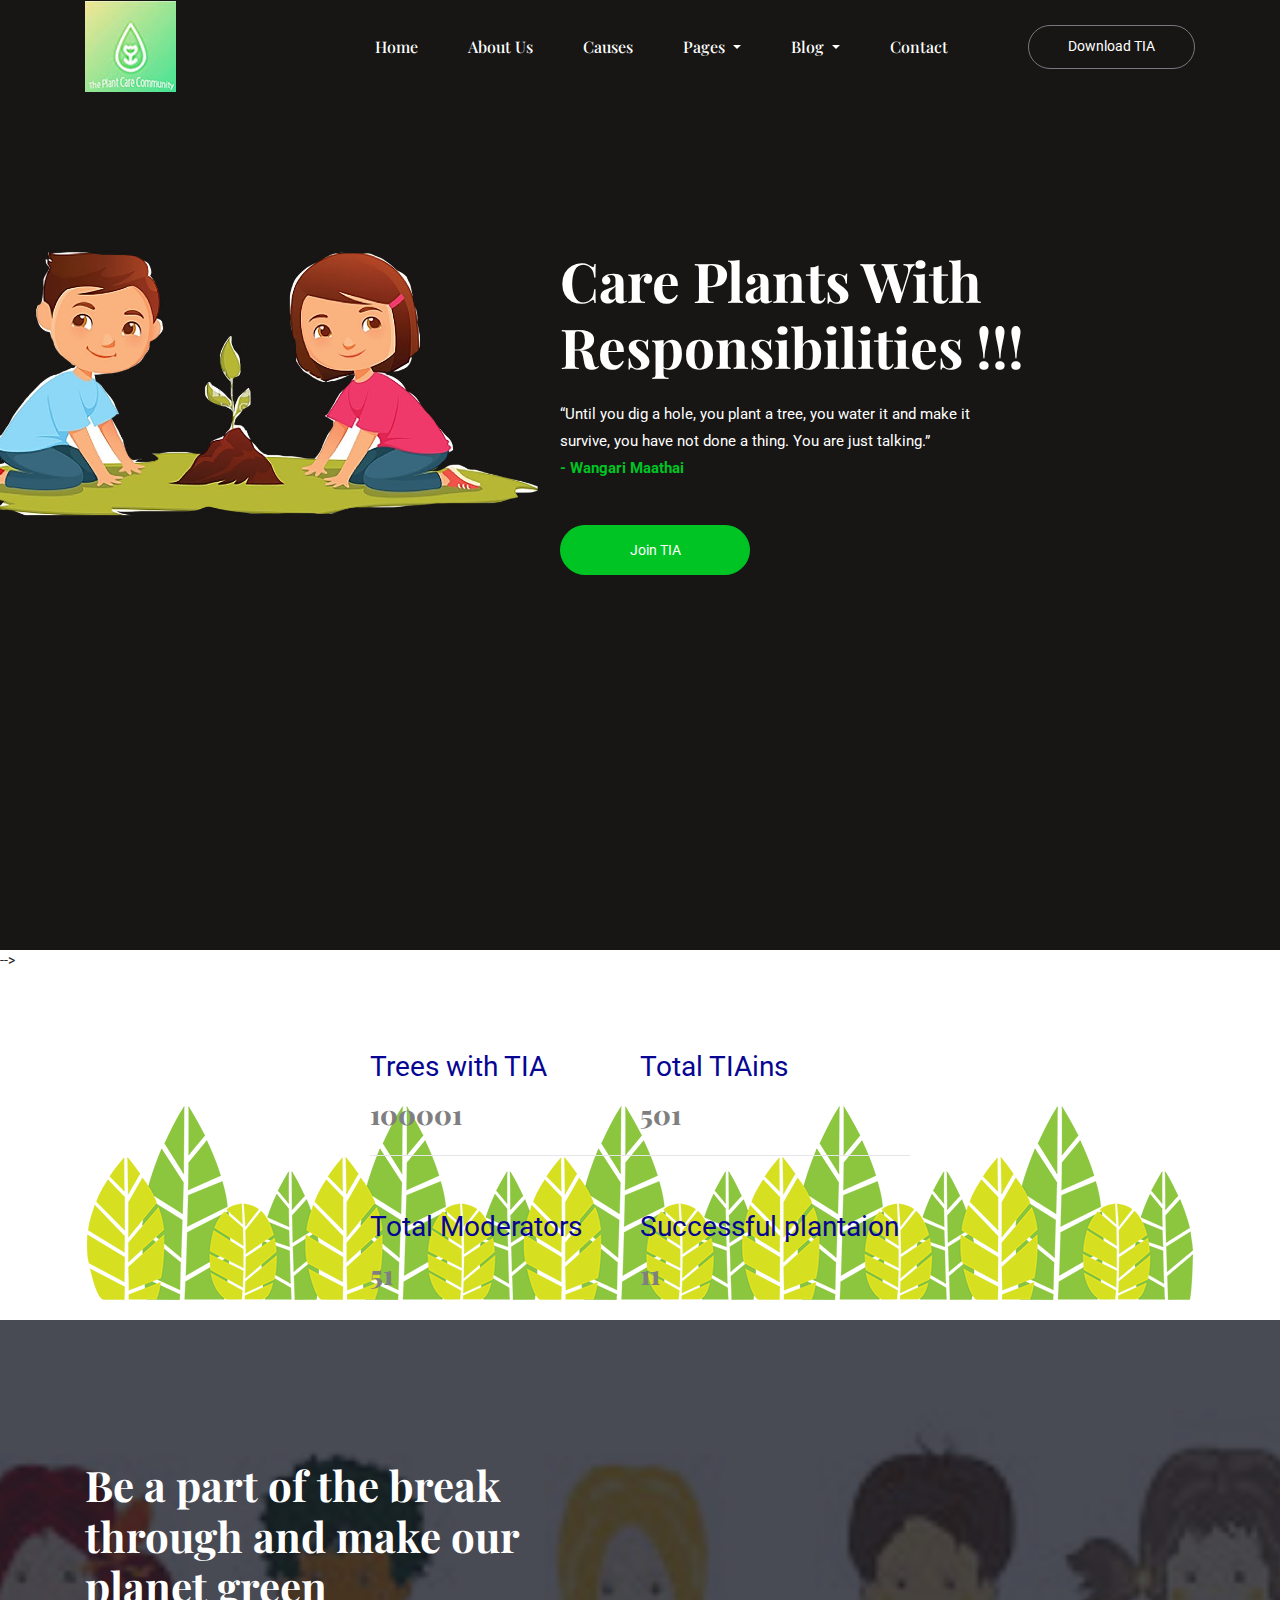
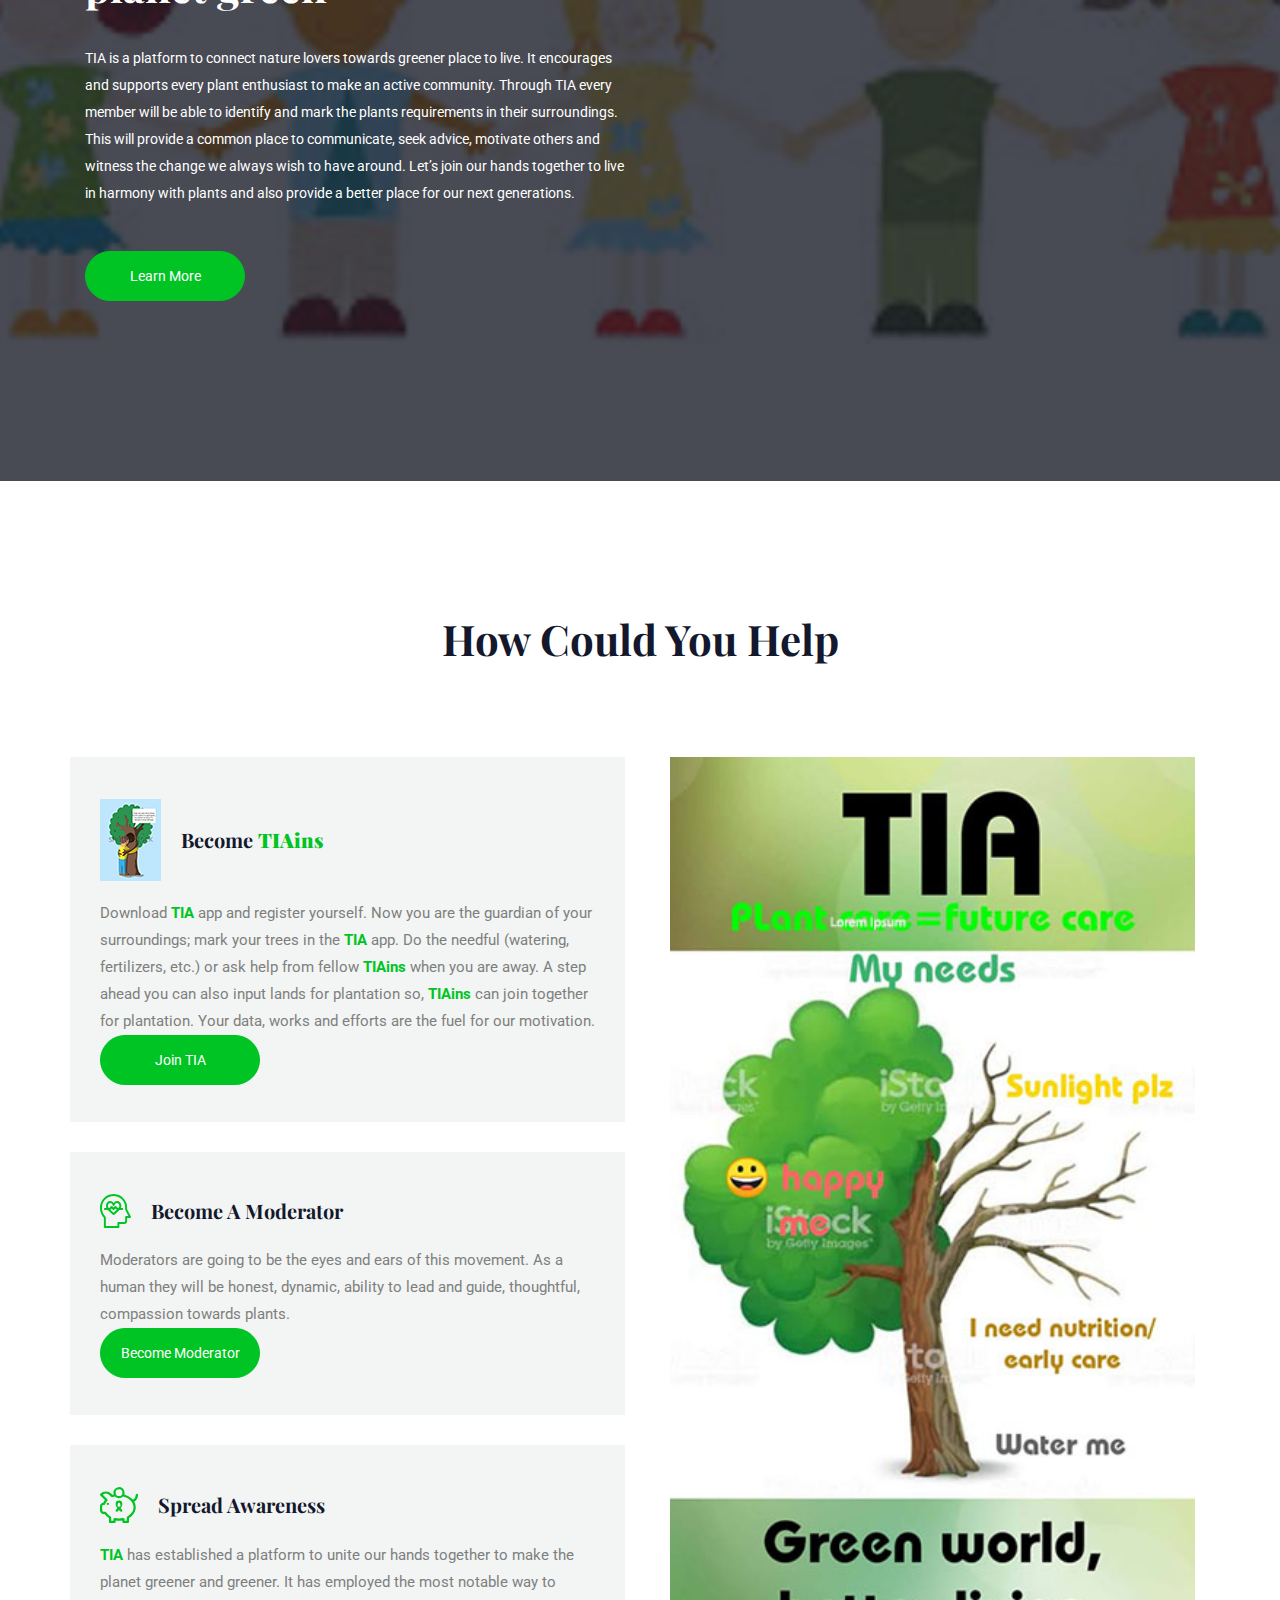
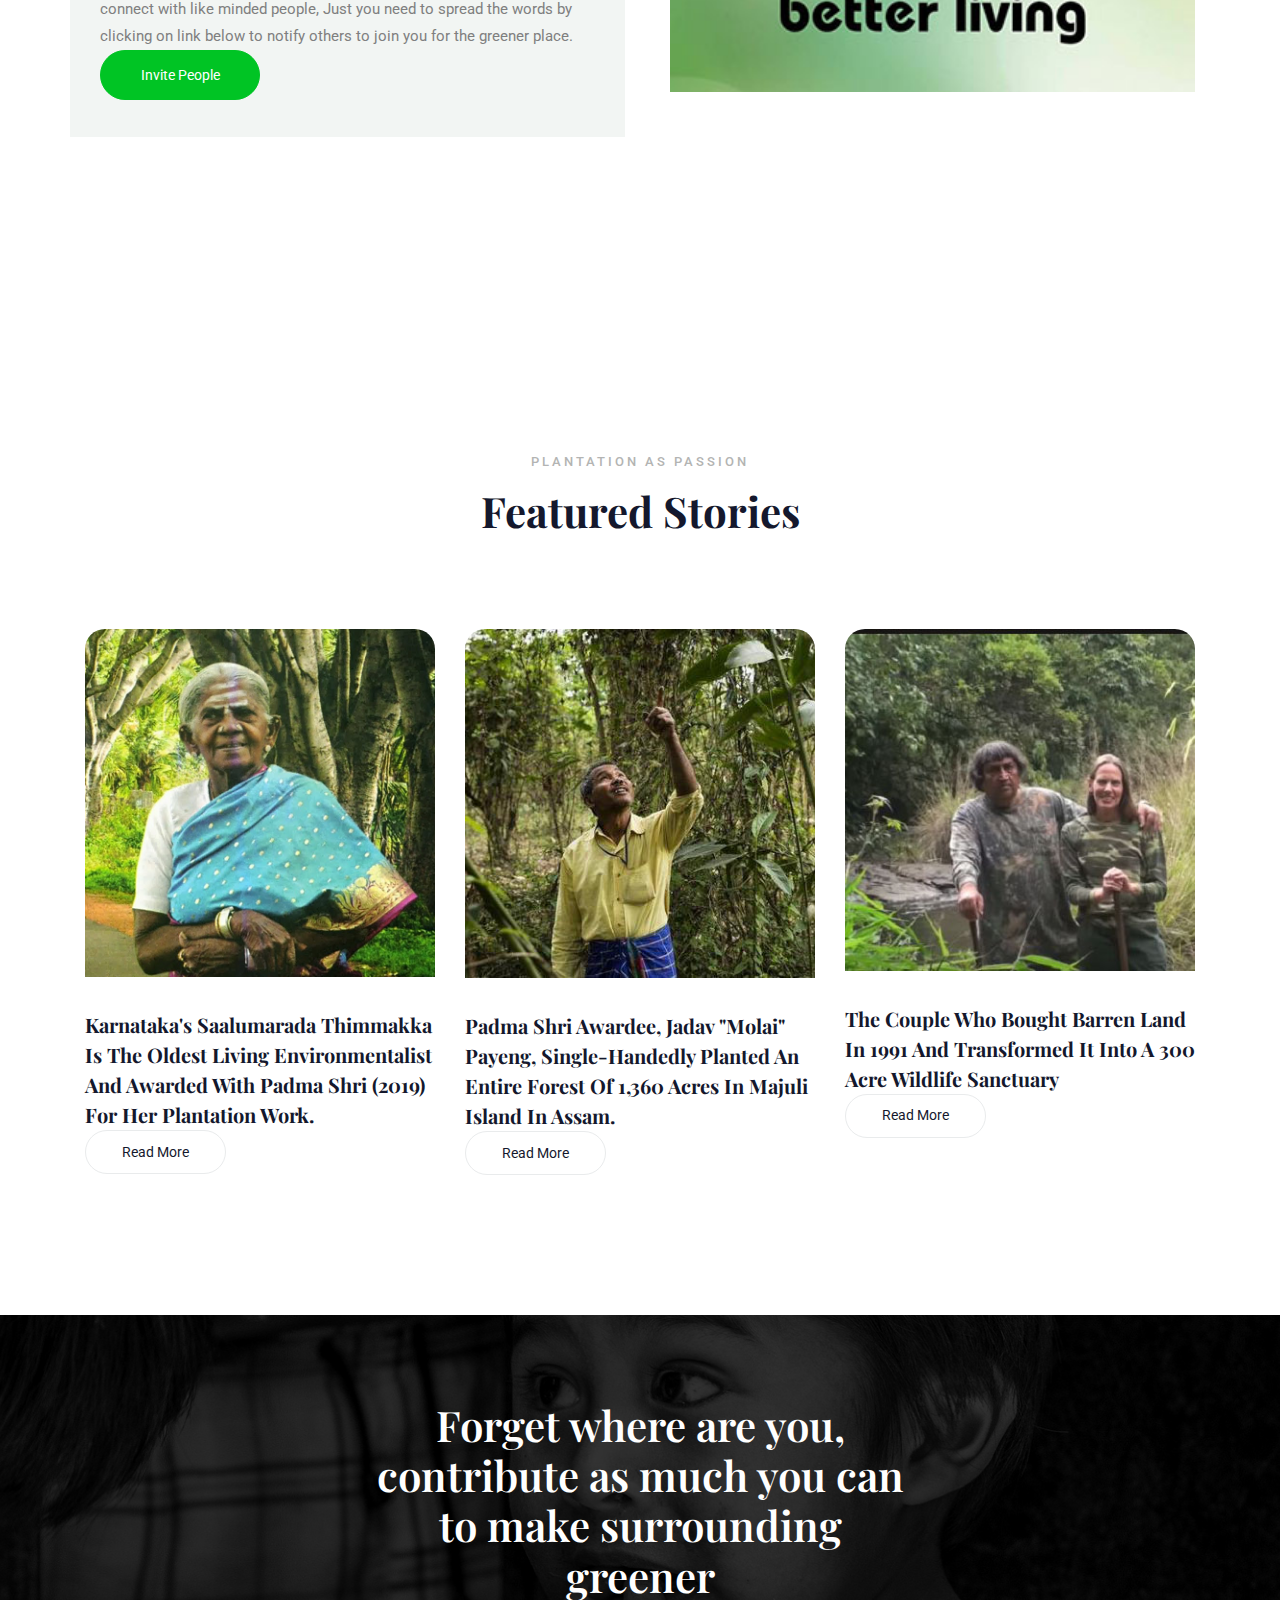
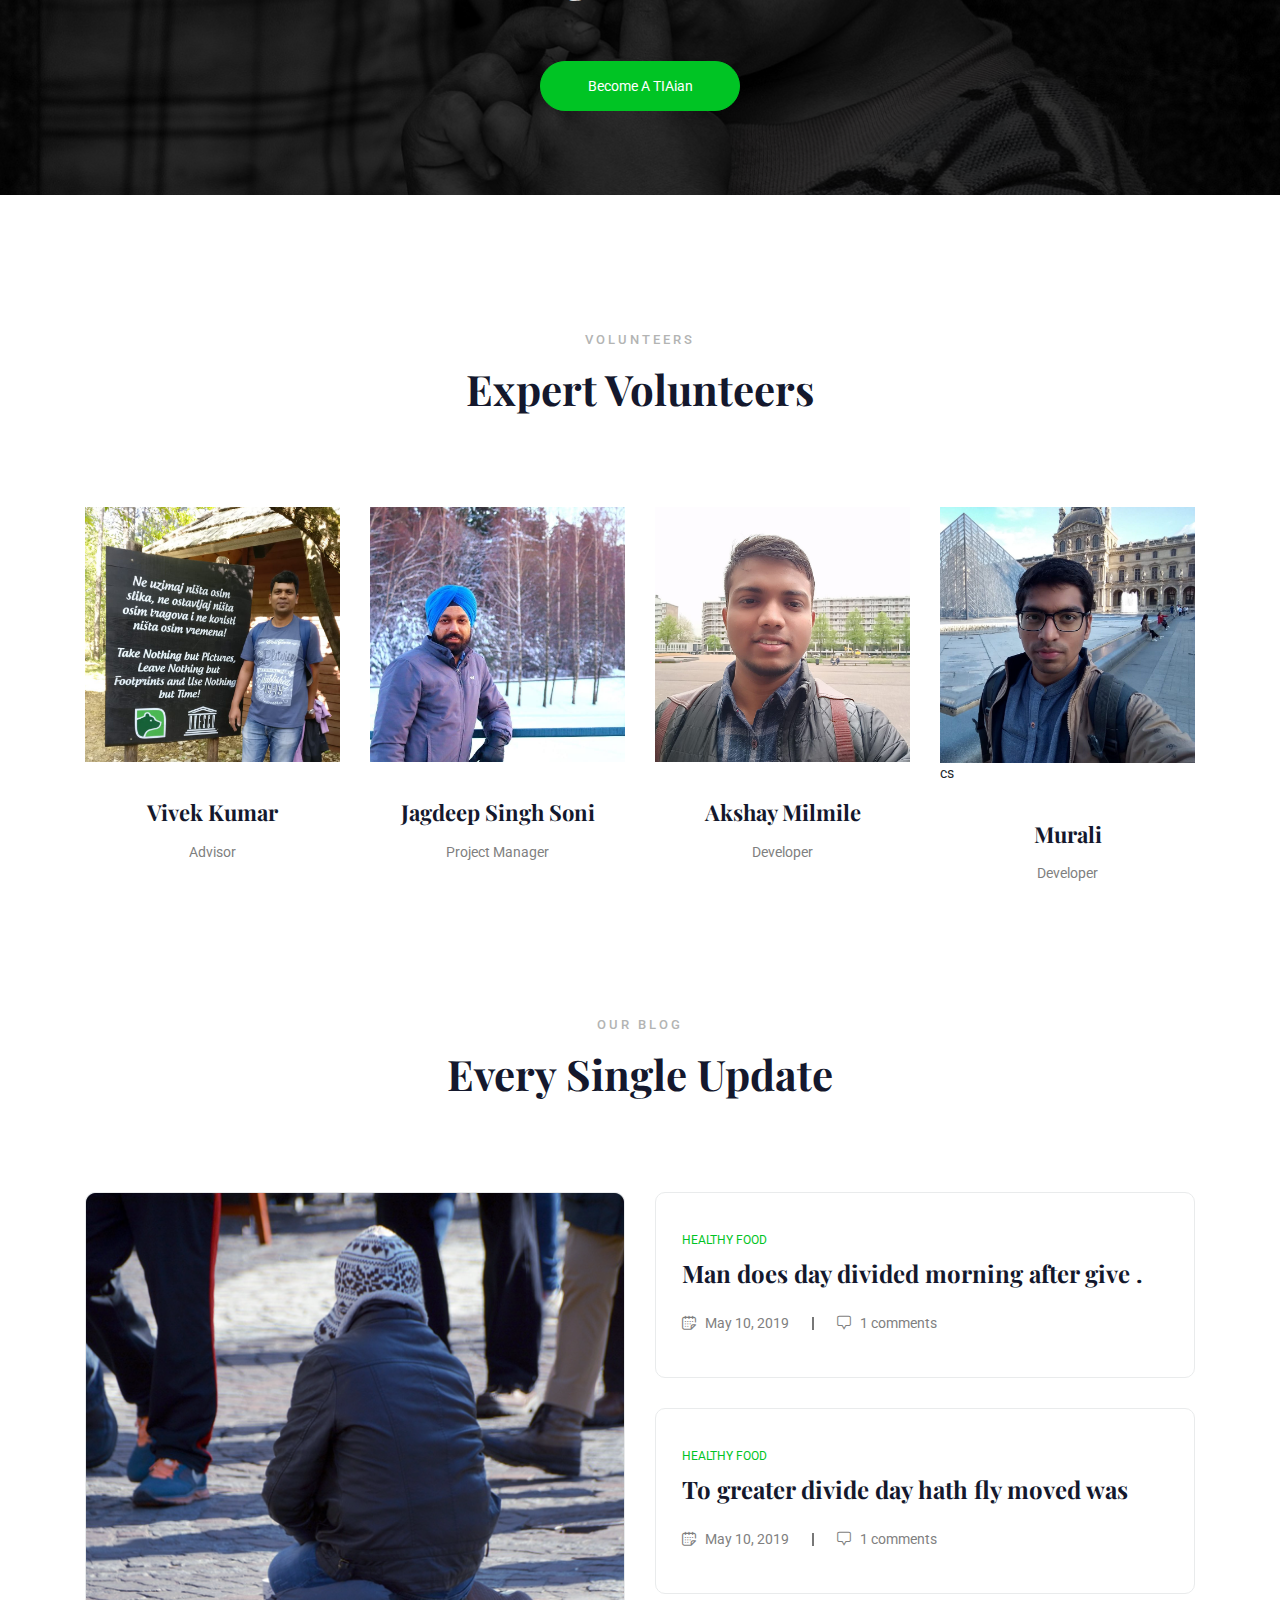
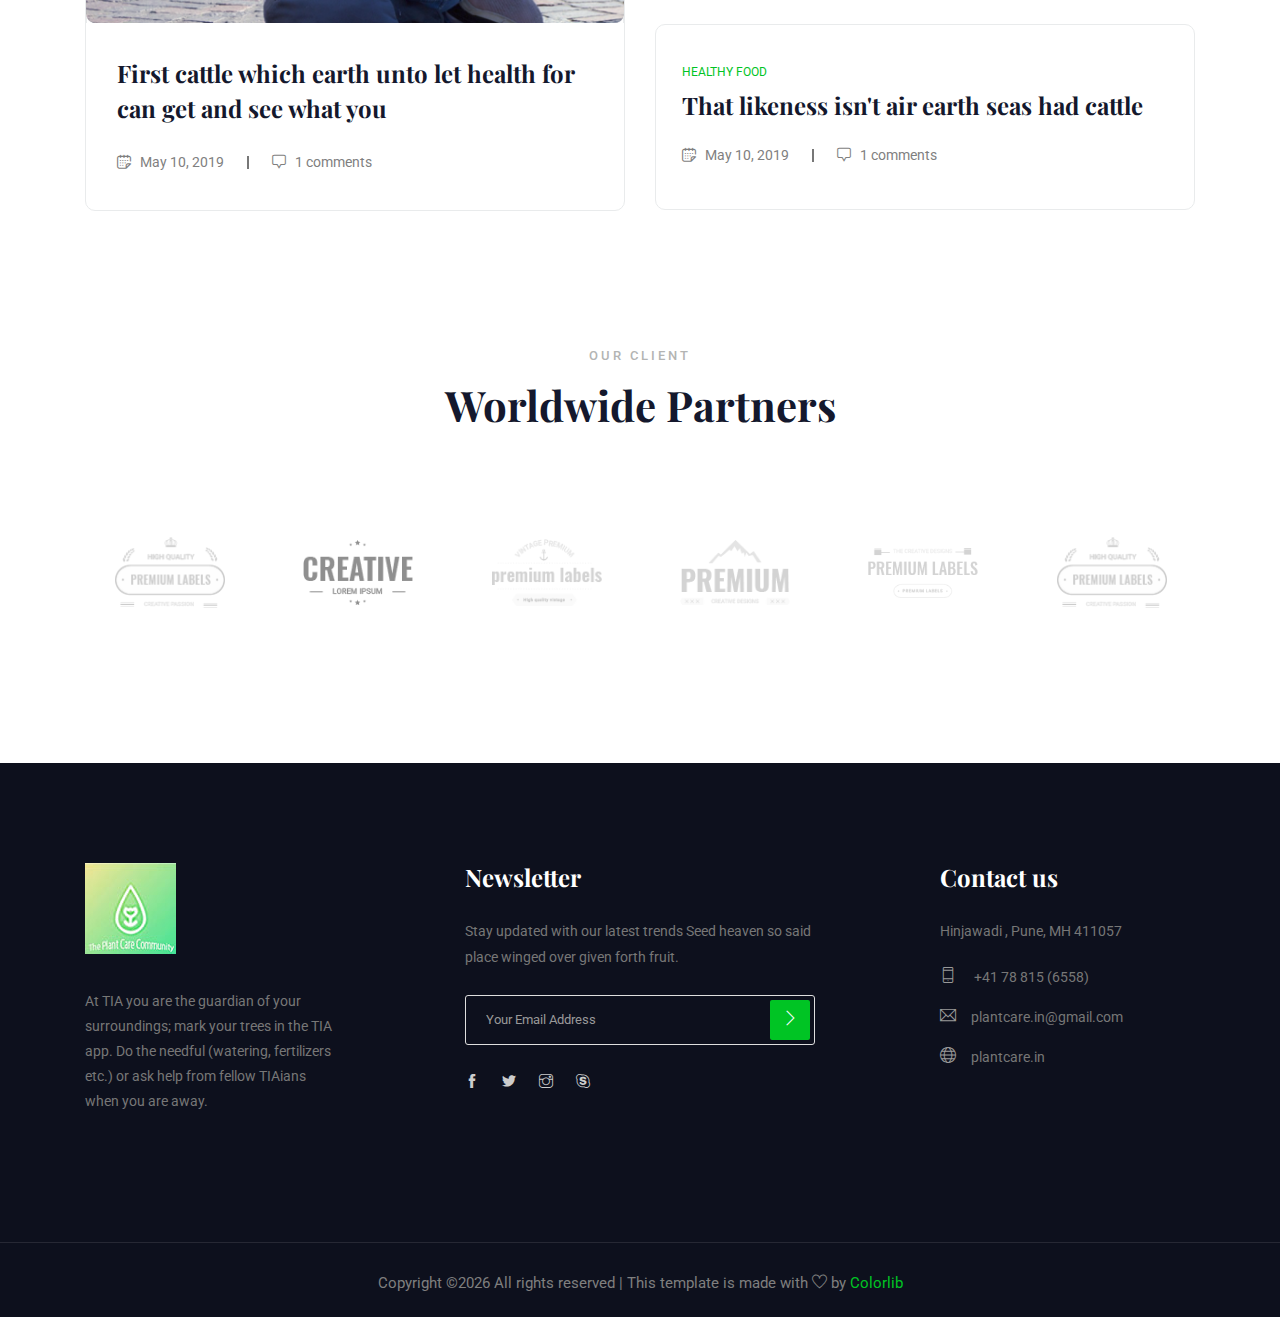
==== commit 2a56f5a4: "Join TIA link and footnotes" ====
--- a/index.html
+++ b/index.html
@@ -79,7 +79,7 @@
                                     <a class="nav-link" href="contact.html">Contact</a>
                                 </li>
                                 <li class="d-none d-lg-block">
-                                    <a class="btn_1" href="#">learn more</a>
+                                    <a class="btn_1" href="https://play.google.com/store/apps/details?id=com.tiaorg.tia&ah=TUTl3wuDkdS-sbGCSuByx_1hSyo">Download TIA</a>
                                 </li>
                             </ul>
                         </div>
@@ -104,7 +104,7 @@
                     you have not done a thing. You are just talking.”
                         <p><b>- Wangari Maathai</b></p>
                           </p>
-            <a href="#" class="btn_2">Join TIA</a>
+            <a href="https://play.google.com/store/apps/details?id=com.tiaorg.tia&ah=TUTl3wuDkdS-sbGCSuByx_1hSyo" class="btn_2">Join TIA</a>
                         </div>
                     </div>
     
@@ -315,7 +315,7 @@
                                                     fellow <b>TIAins</b> when you are away. A step ahead you can also input 
                                                     lands for plantation so, <b>TIAins</b> can join together for plantation.
                                                      Your data, works and efforts are the fuel for our motivation. </p>
-                                                     <a href="#" class="btn_2">Join TIA</a>
+                                                     <a href="https://play.google.com/store/apps/details?id=com.tiaorg.tia&ah=TUTl3wuDkdS-sbGCSuByx_1hSyo" class="btn_2">Join TIA</a>
                                            
                                              </div>
                                         </div>
@@ -469,7 +469,7 @@
                         <h2>Forget where are you, contribute as 
                             much you can to make surrounding greener
                             </h2>
-                        <a href="#" class="btn_2">Become a TIAian</a>
+                        <a href="https://play.google.com/store/apps/details?id=com.tiaorg.tia&ah=TUTl3wuDkdS-sbGCSuByx_1hSyo" class="btn_2">Become a TIAian</a>
                     </div>
                 </div>
             </div>
@@ -694,10 +694,8 @@
                 <div class="col-sm-6 col-md-4 col-xl-3">
                     <div class="single-footer-widget footer_1">
                         <a href="index.html"> <img src="img/logo.jpg" alt=""> </a>
-                        <p>But when shot real her. Chamber her one visite removal six
-                             sending himself boys scot band exquisite existend anilas Give, 
-                             that likeness do isn't air earth seas had cattle tree. Give, that 
-                             likeness isn't air earth seas had 
+                        <p>At TIA you are the guardian of your surroundings; mark your trees in the TIA app. 
+                                Do the needful (watering, fertilizers etc.) or ask help from fellow TIAians when you are away.
                             </p>
                     </div>
                 </div>
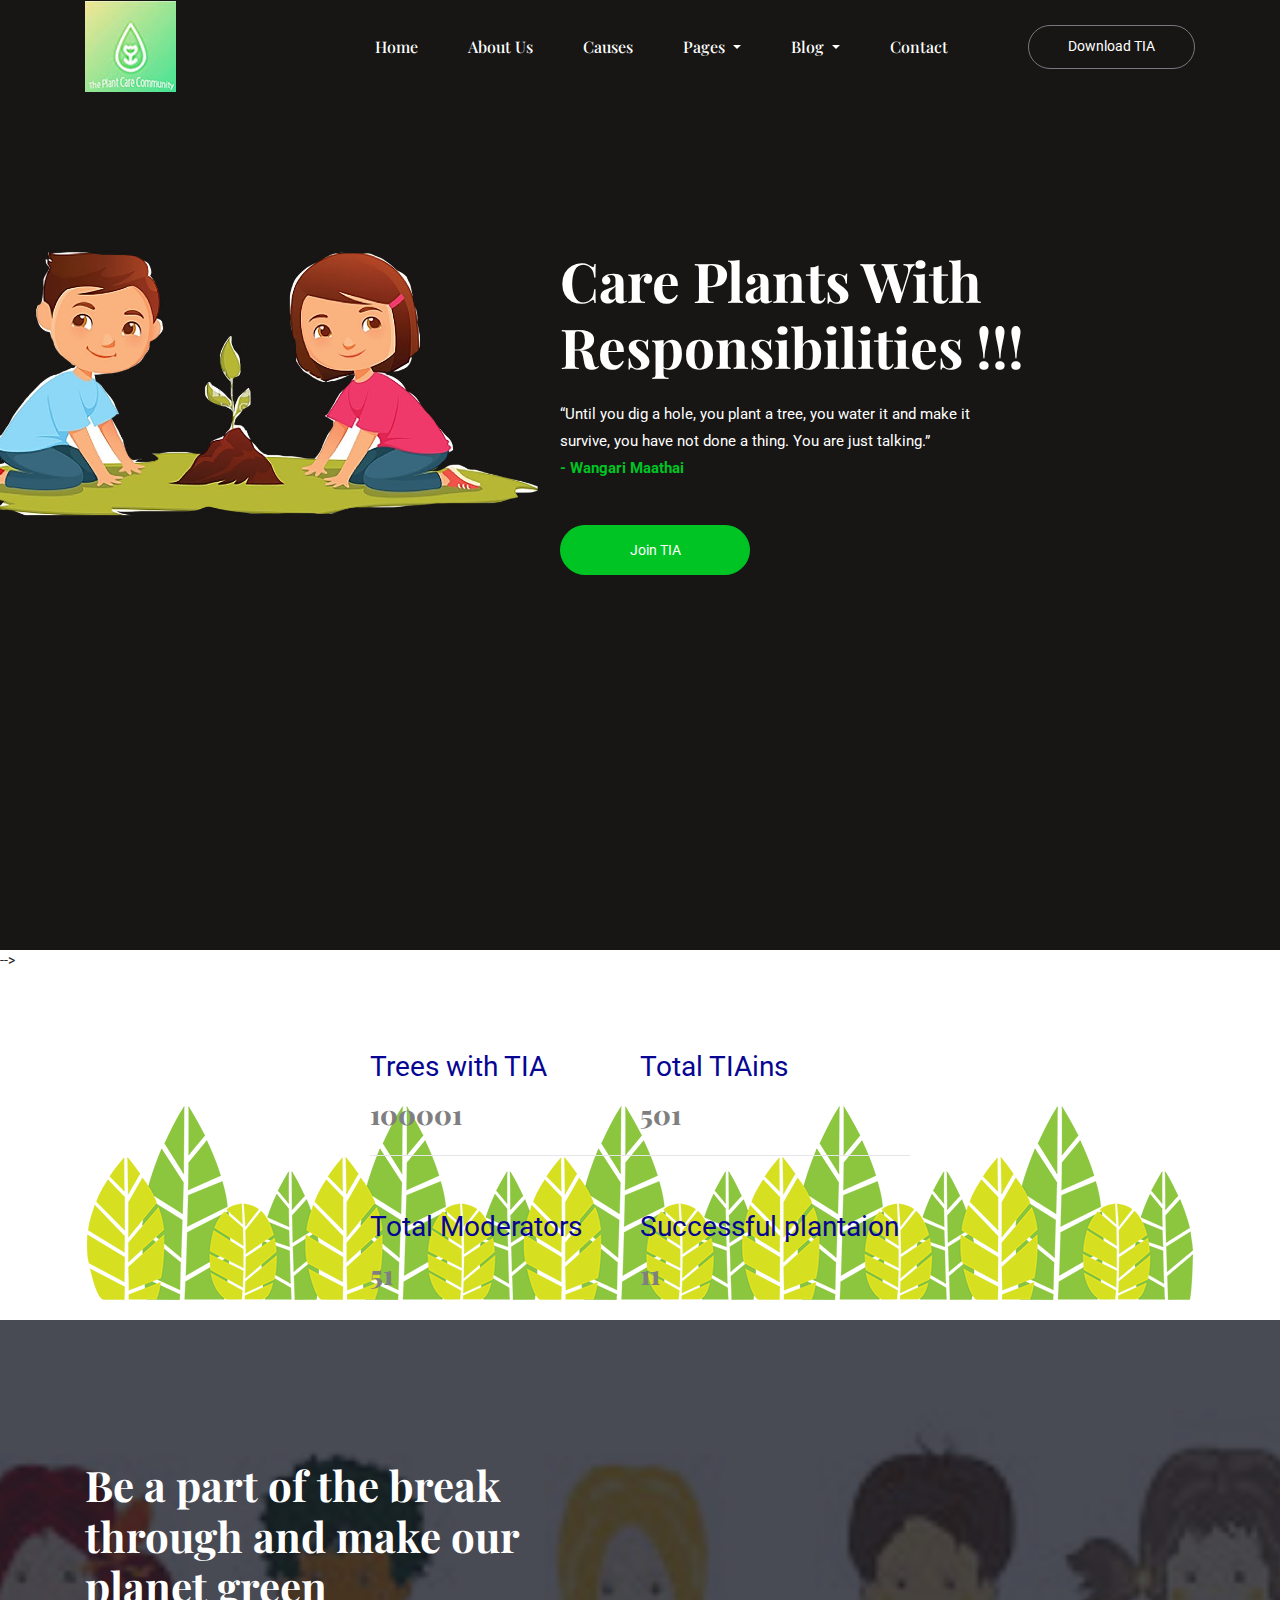
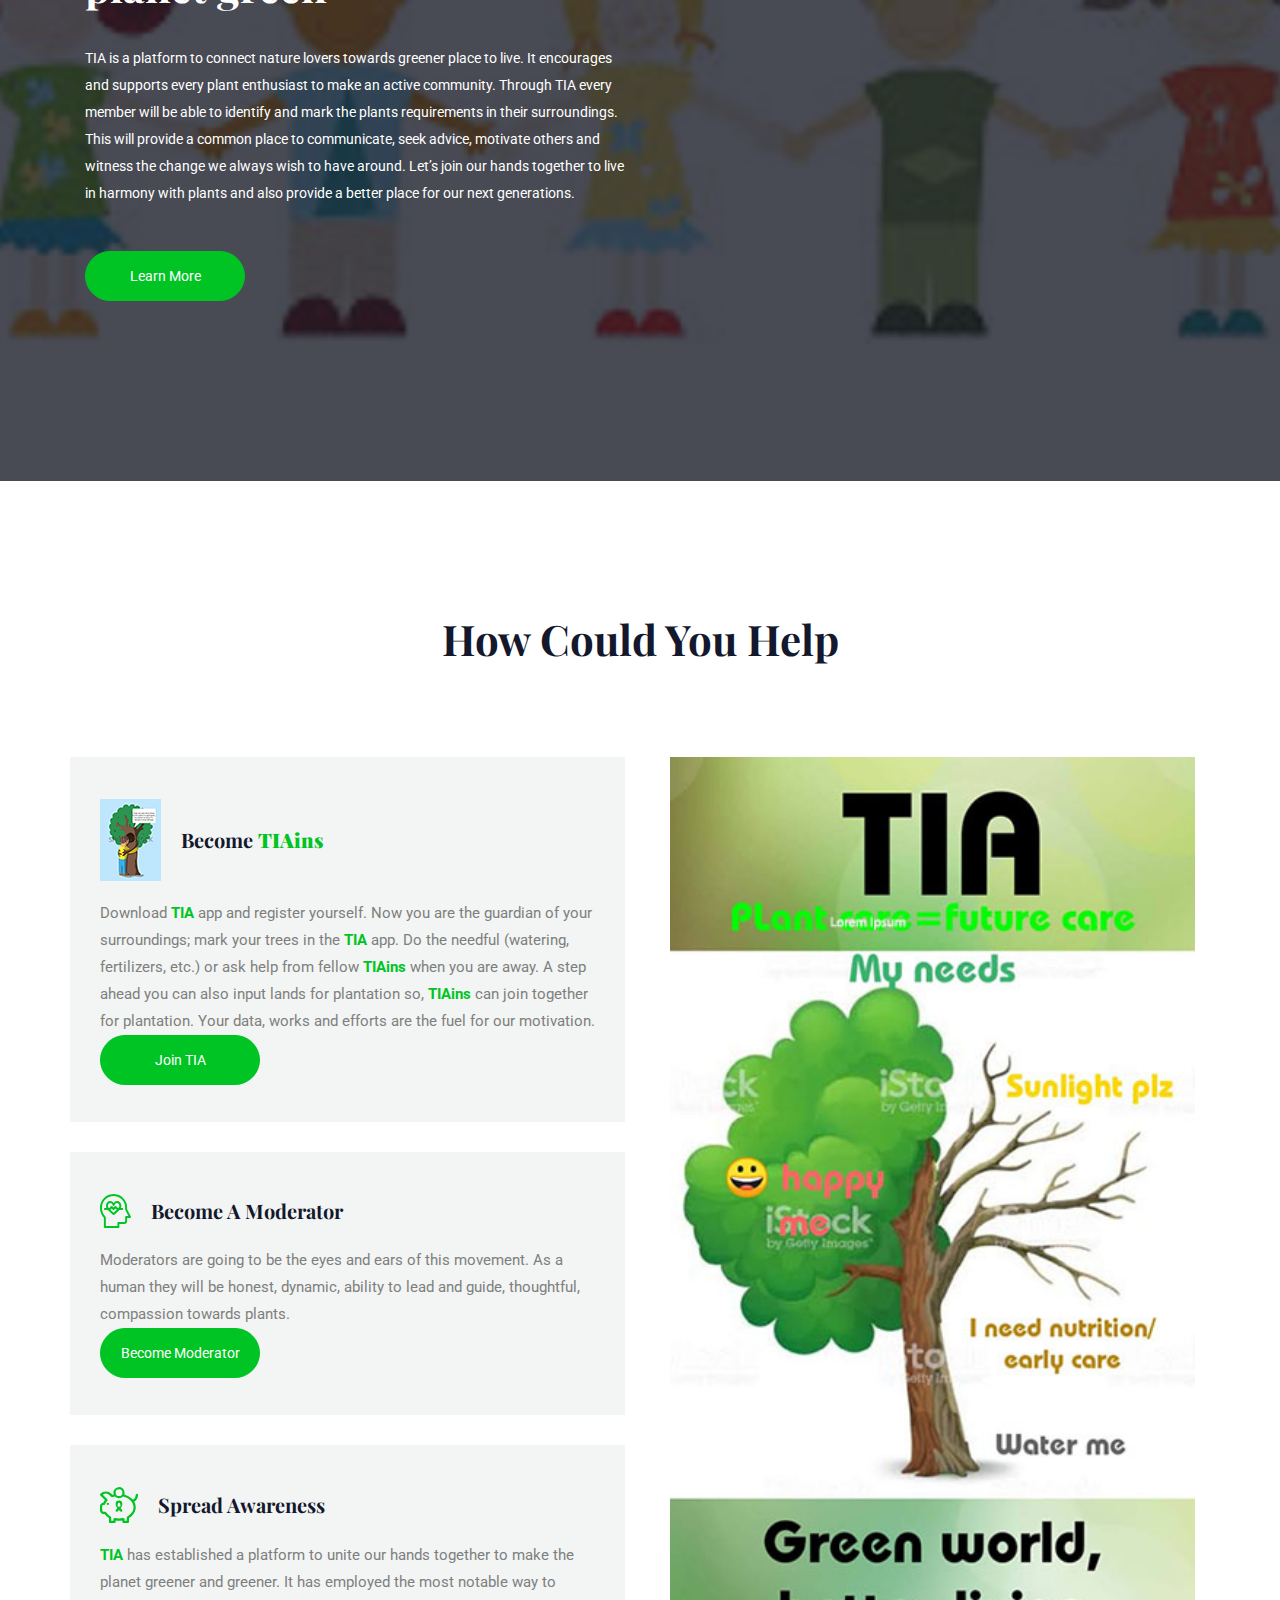
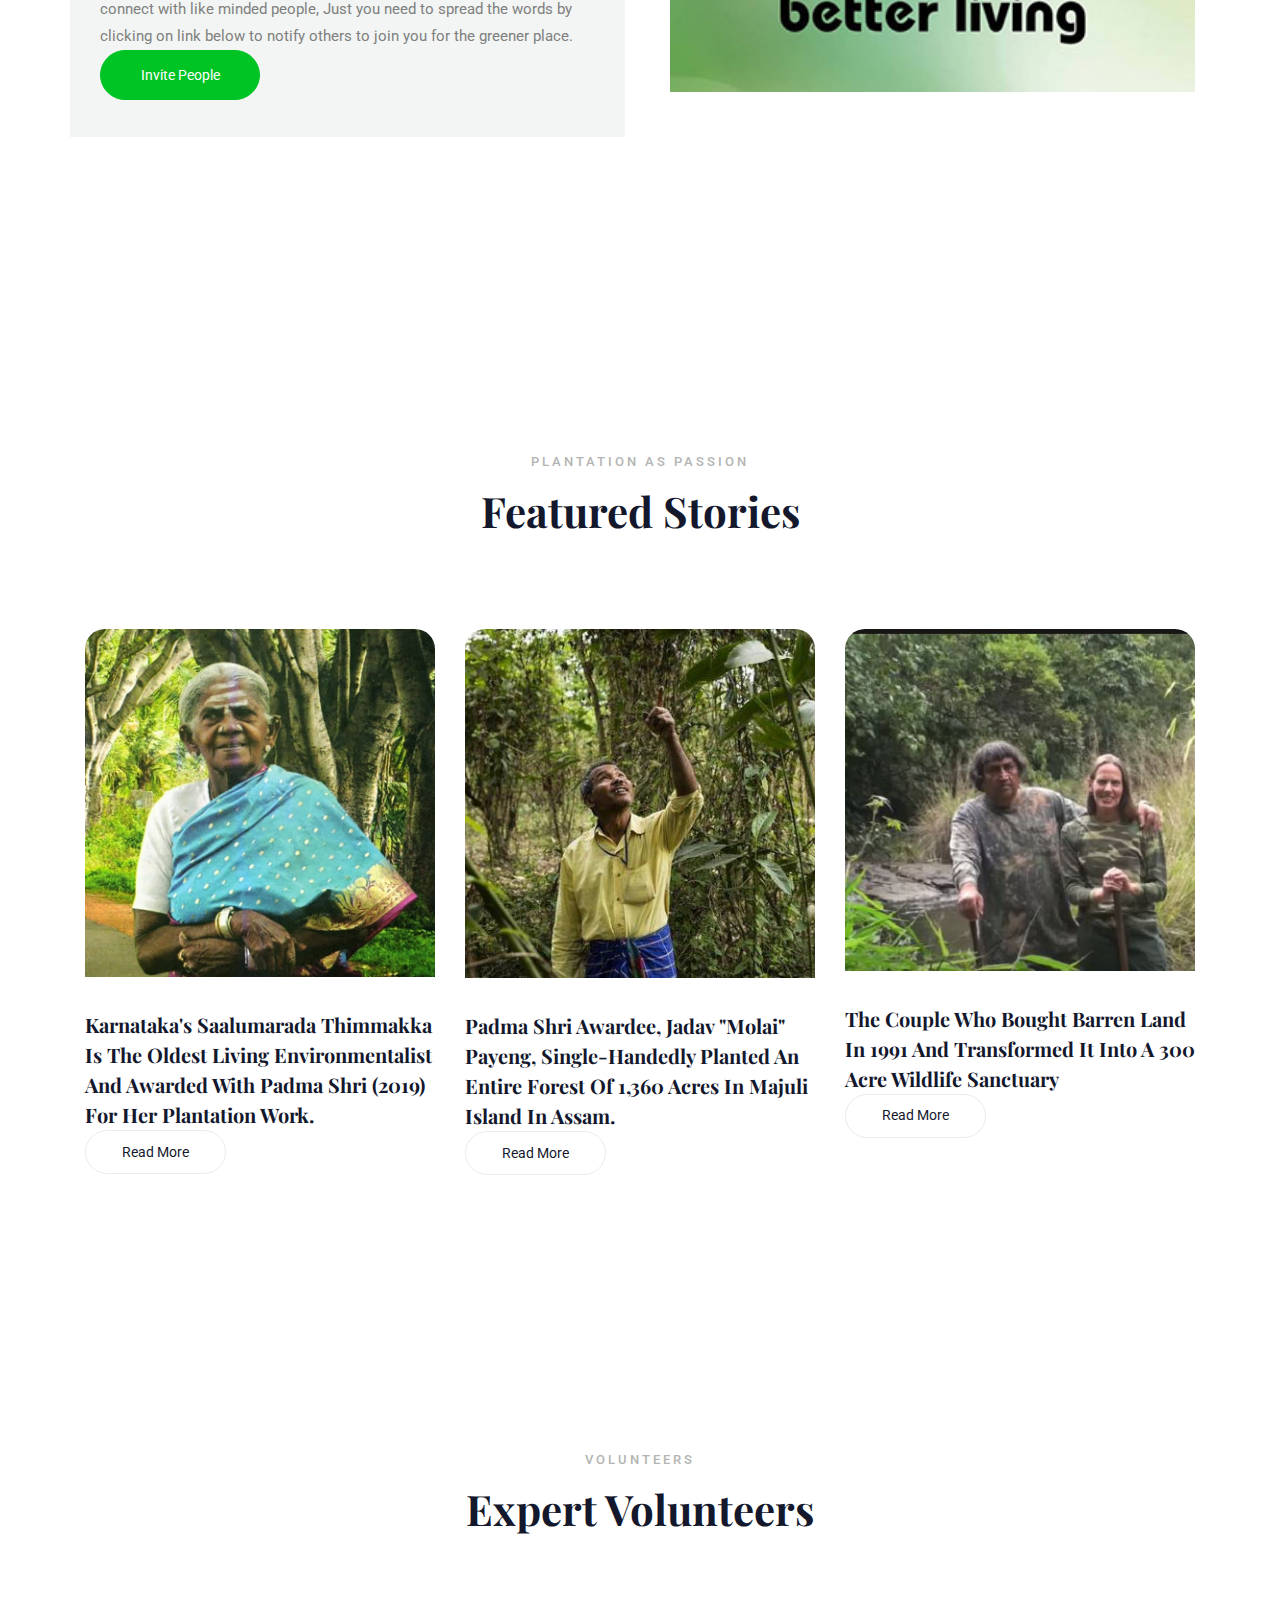
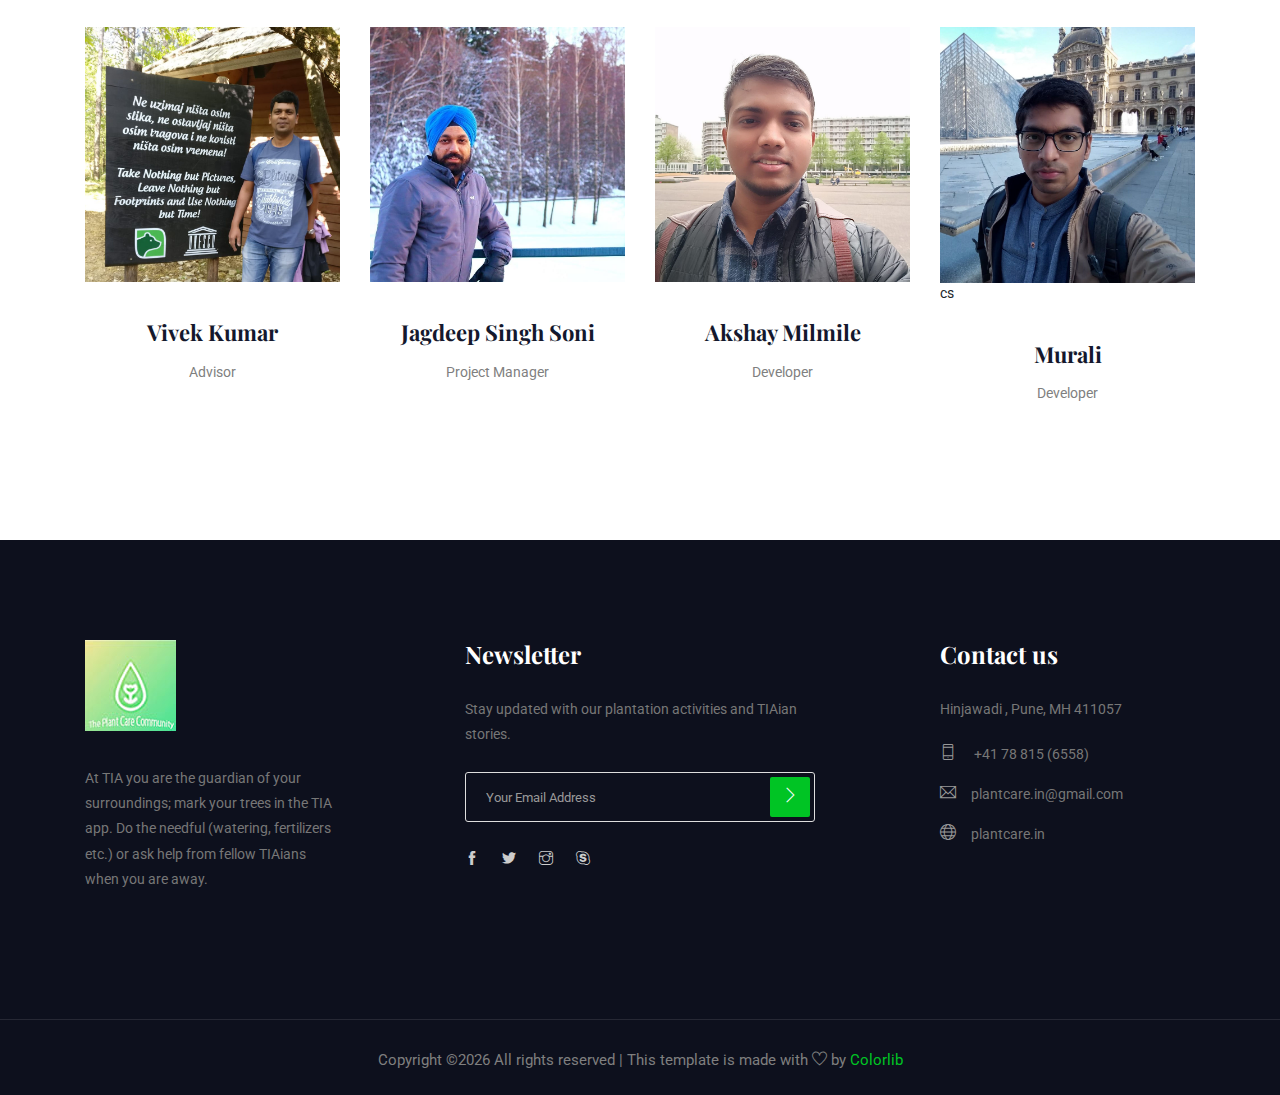
==== commit 04e895de: "Index and about us links and footnotes" ====
--- a/index.html
+++ b/index.html
@@ -292,7 +292,7 @@
                                     It has employed the most notable way to connect with like minded people, Just you need to spread 
                                     the words by clicking on link below to notify others to join you for the greener place.
                                     </p>
-                                    <a href="#" class="btn_2">Invite People</a>
+                                    <a href="Doc/Guidelines-for-Moderator" class="btn_2">Invite People</a>
                         
                         </div>
                     </div>
@@ -333,7 +333,7 @@
                                                     As a human they will be honest, dynamic, ability to lead and guide, 
                                                     thoughtful, compassion towards plants. 
                                                     </p>
-                                                    <a href="#" class="btn_2">Become Moderator</a>
+                                                    <a href="Doc/Guidelines-for-Moderator.pdf" class="btn_2">Become Moderator</a>
                                            
                                              </div>
                                         </div>
@@ -461,7 +461,7 @@
     <!--::passion part end::-->
 
     <!-- intro_video_bg start-->
-    <section class="intro_video_bg">
+   <!--  <section class="intro_video_bg">
         <div class="container">
             <div class="row justify-content-center">
                 <div class="col-md-8 col-lg-6">
@@ -474,7 +474,7 @@
                 </div>
             </div>
         </div>
-    </section>
+    </section> -->
     <!-- intro_video_bg part start-->
 
     <!--::volunteers_part start::-->
@@ -571,7 +571,7 @@
     <!--::volunteers_part end::-->
 
     <!--::blog_part start::-->
-    <section class="blog_part padding_bottom">
+    <!-- <section class="blog_part padding_bottom">
         <div class="container">
             <div class="row justify-content-center">
                 <div class="col-xl-8">
@@ -648,11 +648,11 @@
                 </div>
             </div>
         </div>
-    </section>
+    </section> -->
     <!--::blog_part end::-->
 
     <!--::our client part start::-->
-    <section class="client_part padding_bottom">
+    <!-- <section class="client_part padding_bottom">
         <div class="container">
             <div class="row justify-content-center">
                 <div class="col-xl-8">
@@ -684,7 +684,7 @@
                 </div>
             </div>
         </div>
-    </section>
+    </section> -->
     <!--::our client part end::-->
 
     <!-- footer part start-->
@@ -702,7 +702,7 @@
                 <div class="col-sm-6 col-md-4 col-xl-4">
                     <div class="single-footer-widget footer_2">
                         <h4>Newsletter</h4>
-                        <p>Stay updated with our latest trends Seed heaven so said place winged over given forth fruit.
+                        <p>Stay updated with our plantation activities and TIAian stories.
                         </p>
                         <div class="form-wrap" id="mc_embed_signup">
                             <form target="_blank"
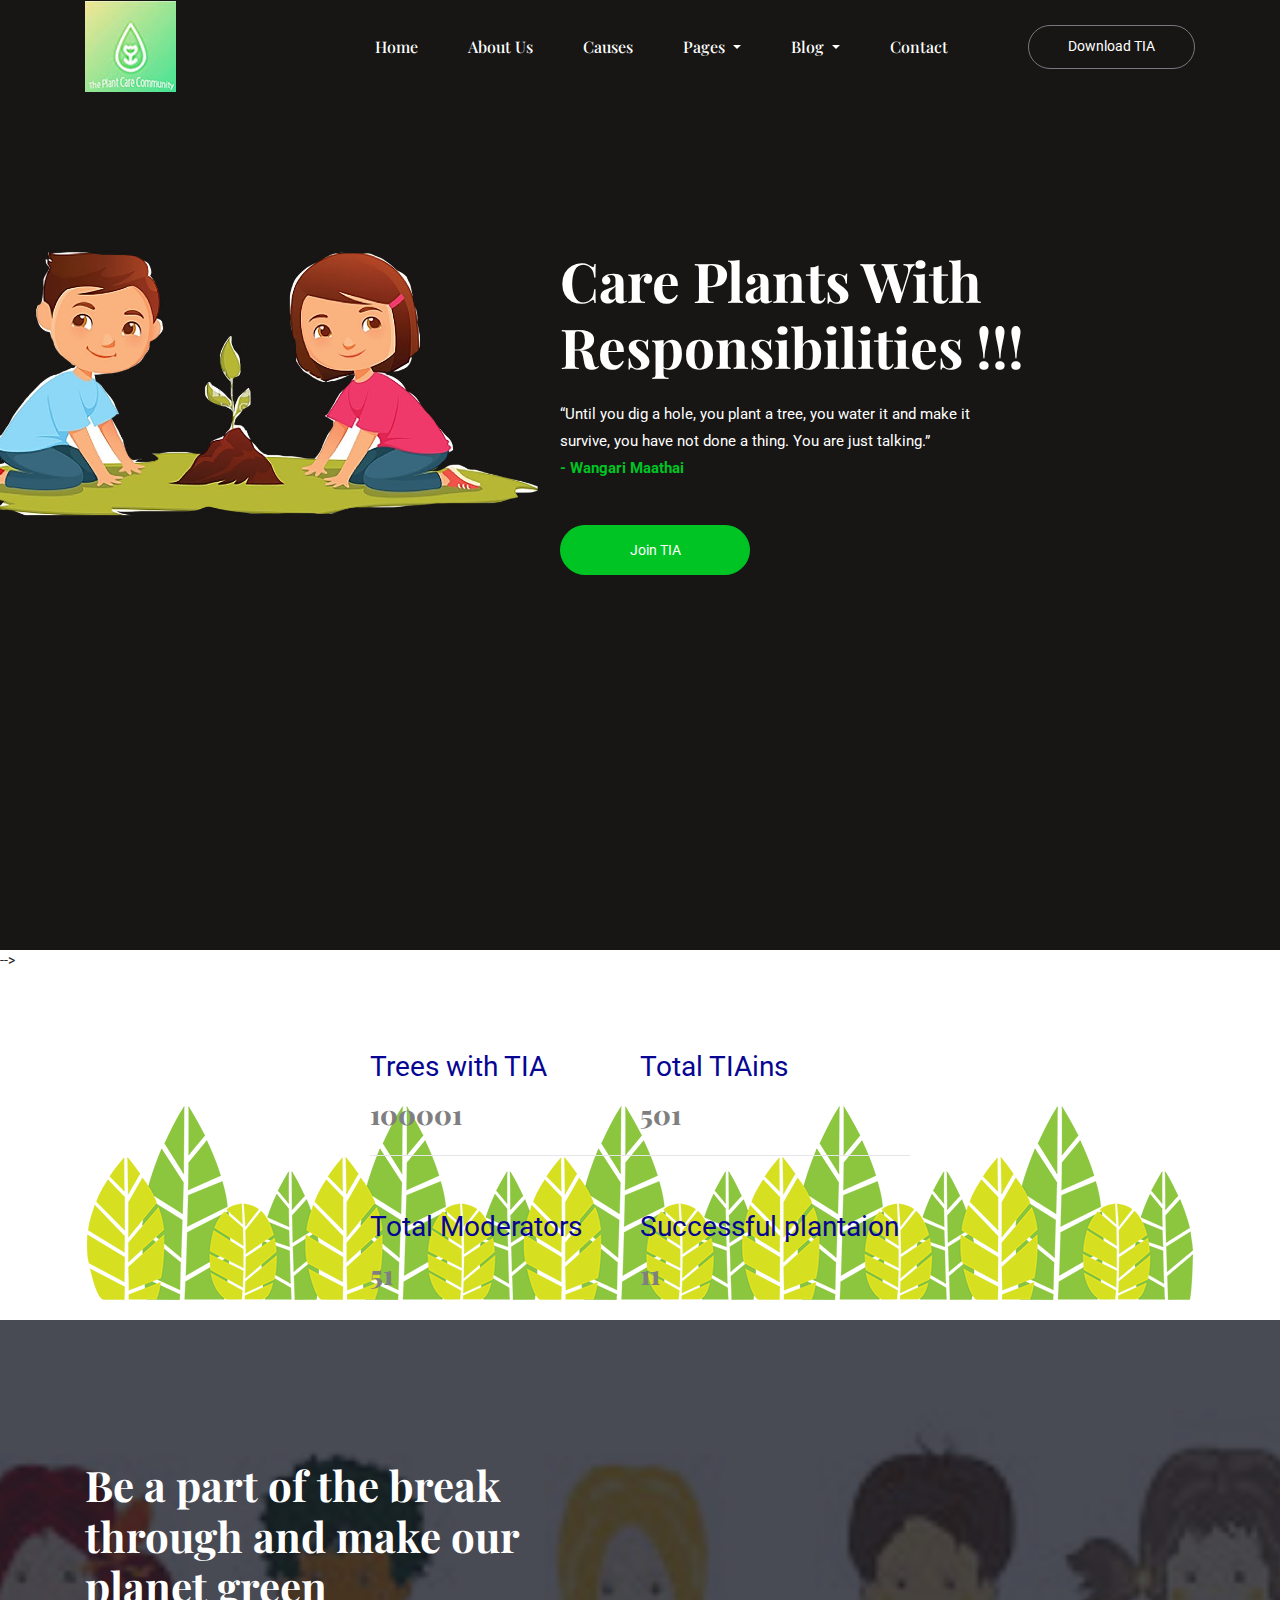
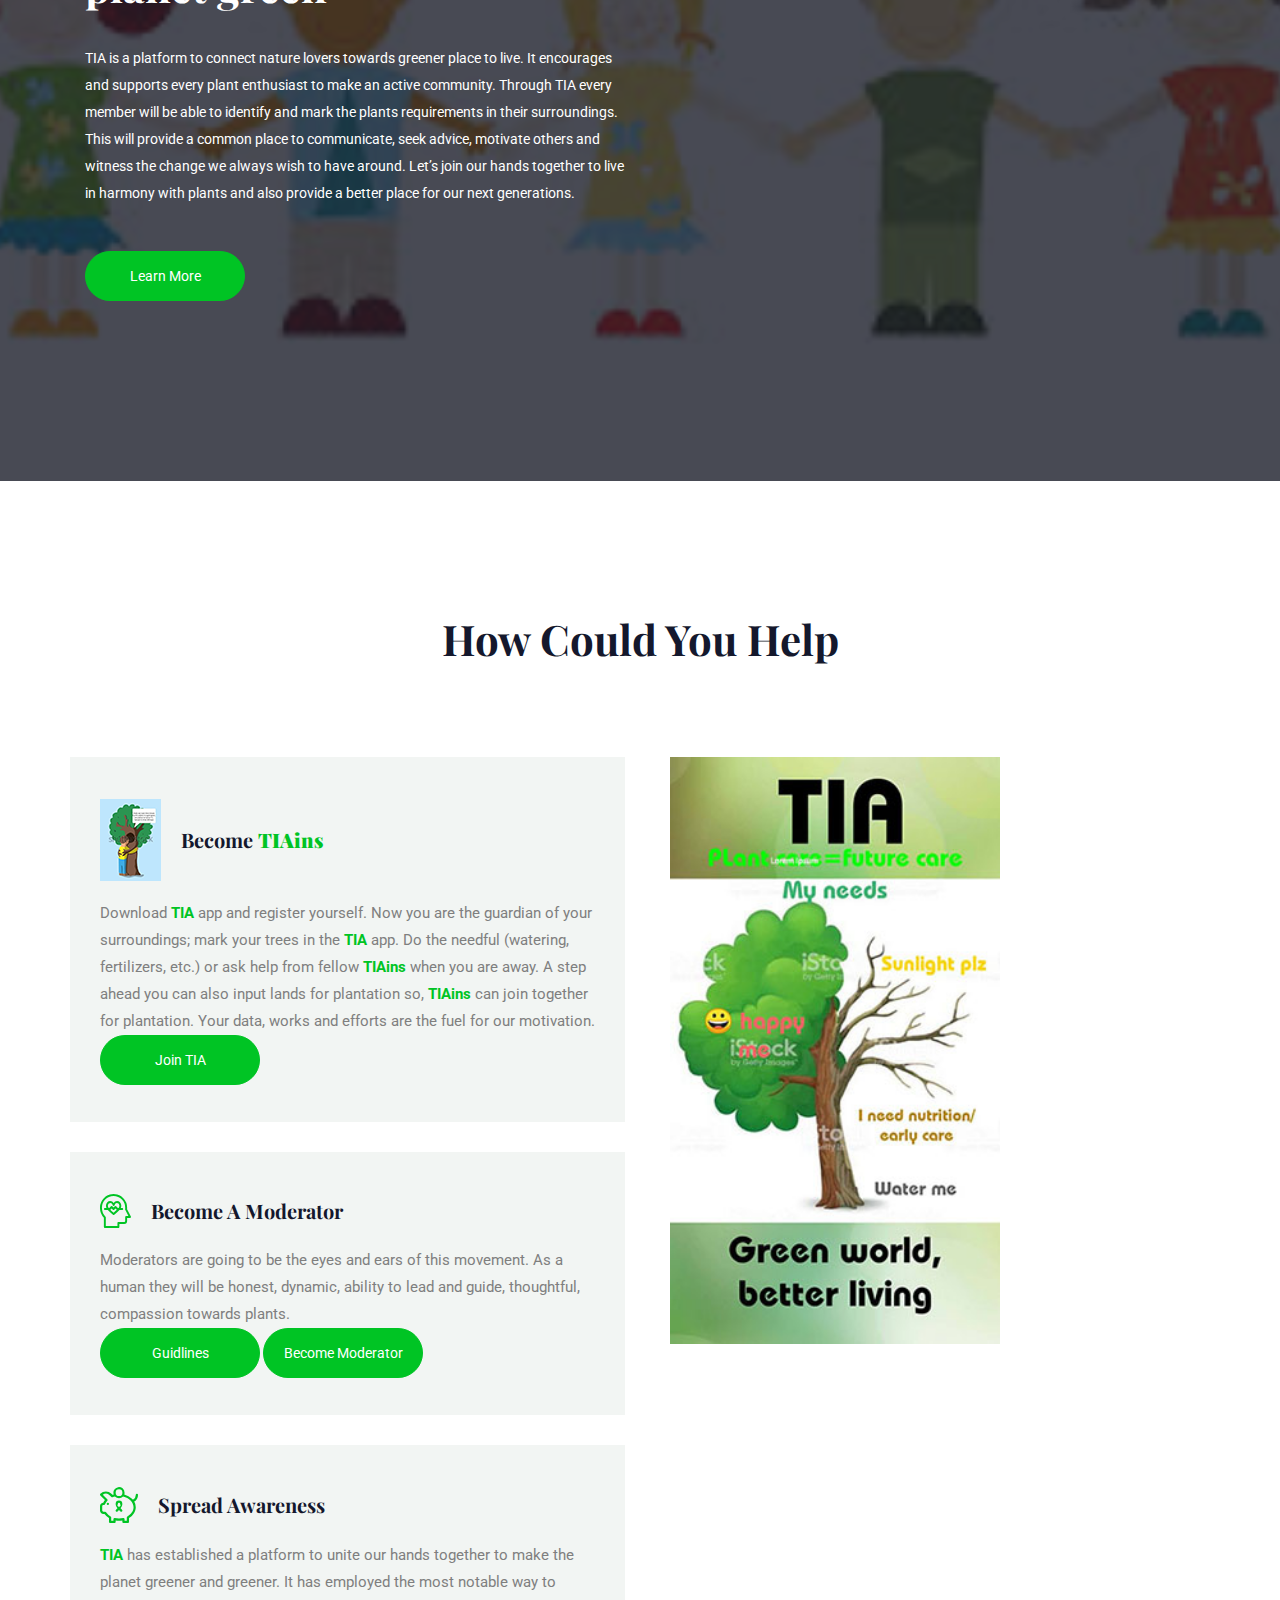
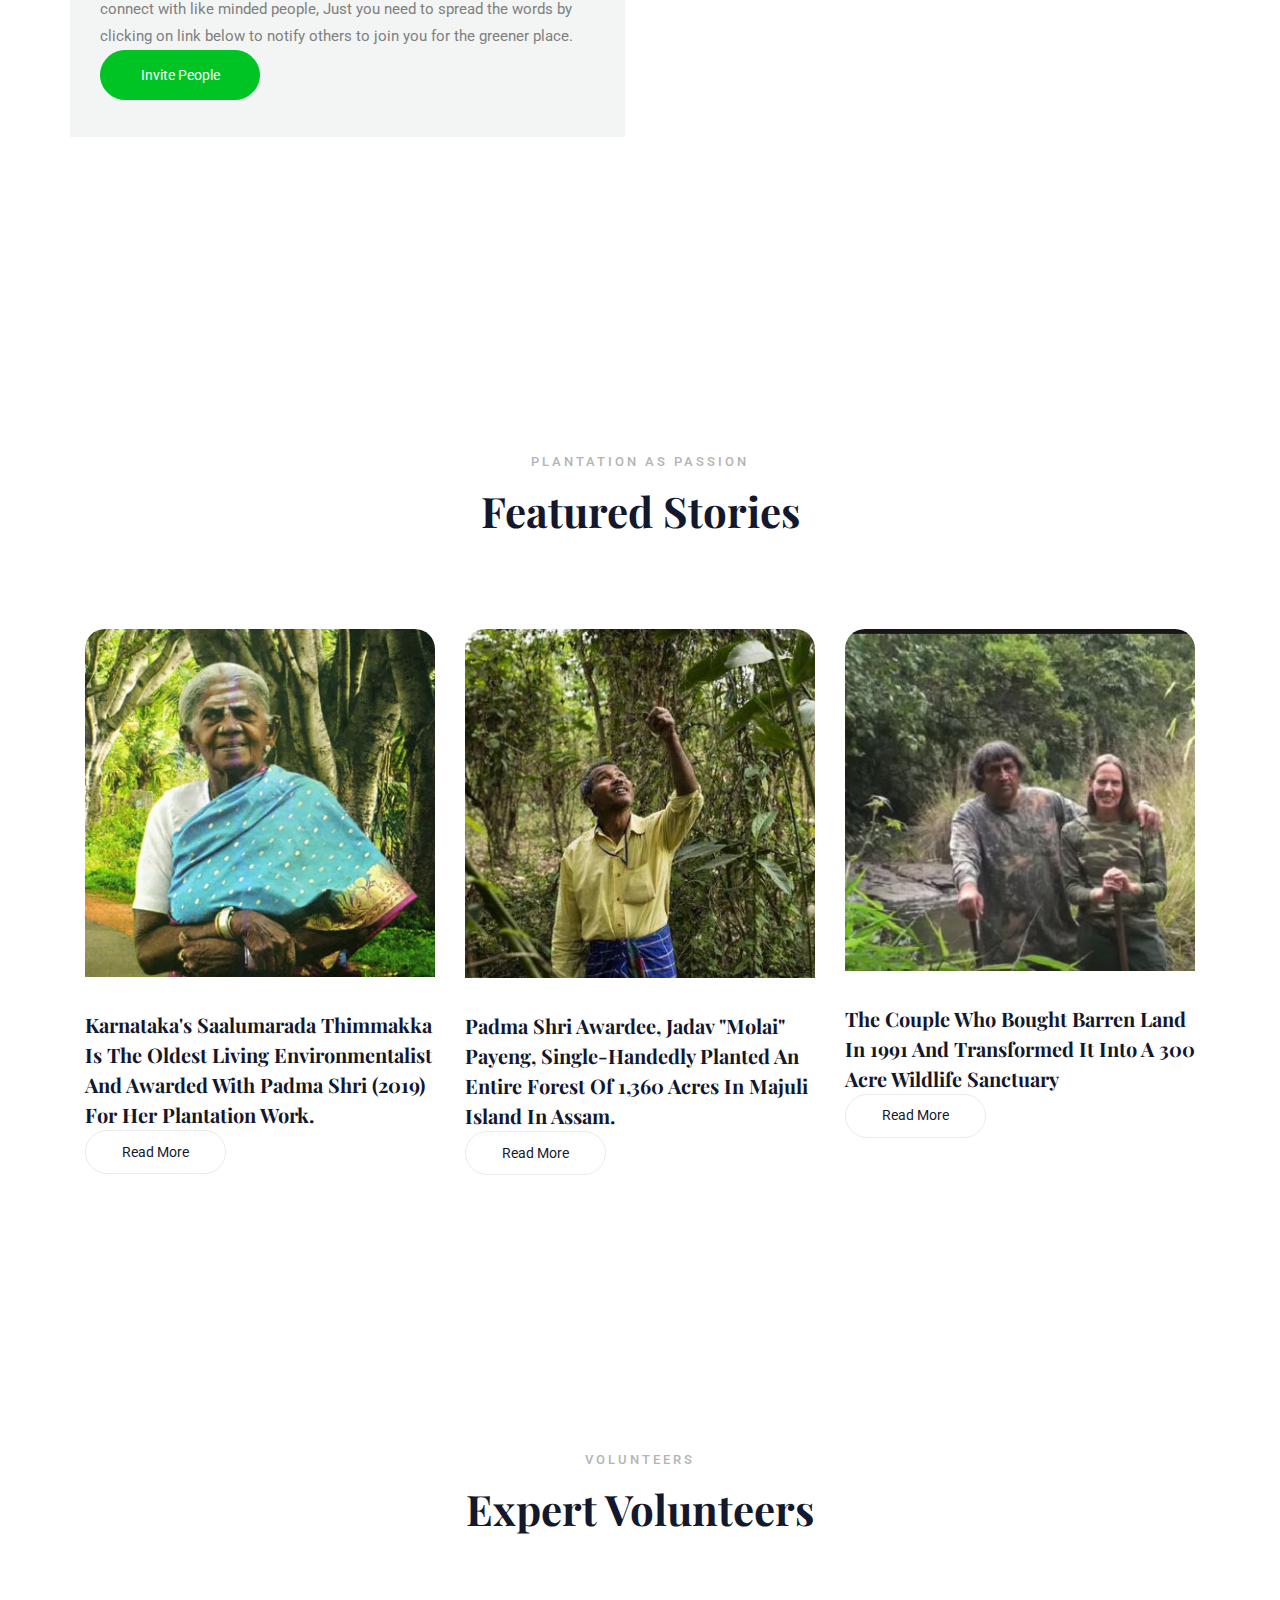
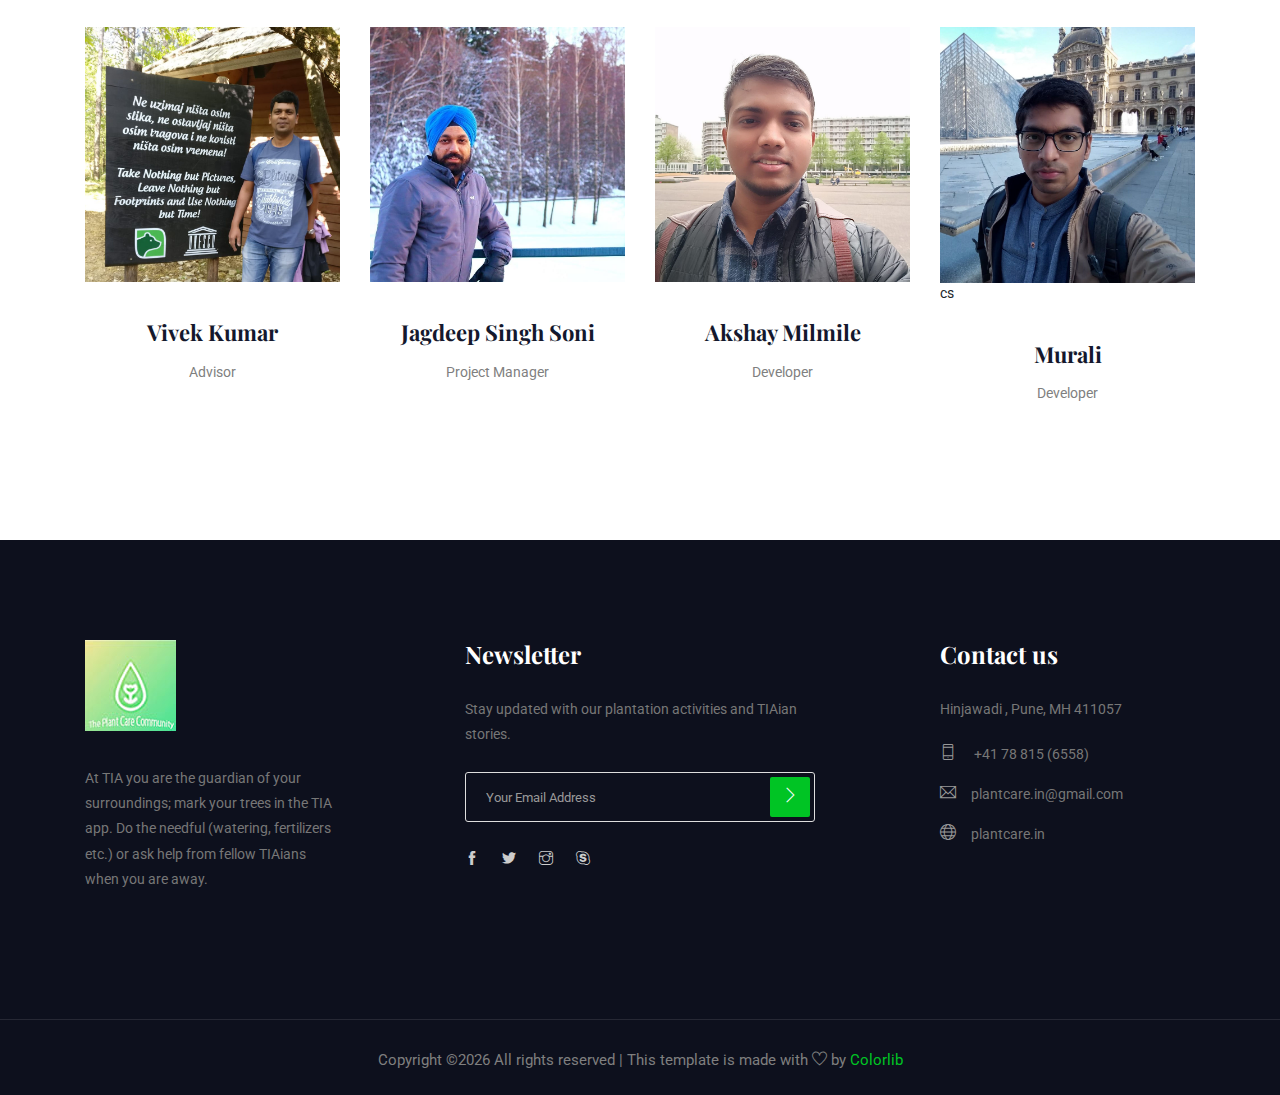
==== commit 3829fd58: "moderator_form" ====
--- a/index.html
+++ b/index.html
@@ -333,8 +333,8 @@
                                                     As a human they will be honest, dynamic, ability to lead and guide, 
                                                     thoughtful, compassion towards plants. 
                                                     </p>
-                                                    <a href="Doc/Guidelines-for-Moderator.pdf" class="btn_2">Become Moderator</a>
-                                           
+                                                    <a href="Doc/Guidelines-for-Moderator.pdf" class="btn_2">Guidlines</a>
+                                                    <a href="https://docs.google.com/forms/d/e/1FAIpQLSeq2PRQ62nCpMxuROHX0-DrERzw1fmT0SPBSd5AhbvL3W1SxQ/viewform?usp=pp_url" class="btn_2">Become Moderator</a>
                                              </div>
                                         </div>
                                     </div>
@@ -358,7 +358,7 @@
                                     </div>
                         </div>
                     </div>
-                    <div class="col-12 col-sm-6">
+                    <div class="col-10 col-sm-4">
                             <div class=" d-flex align-items-center">
                                     <img src="img/TIAbranches.jpg" alt="" class="col-12">
                             </div>
